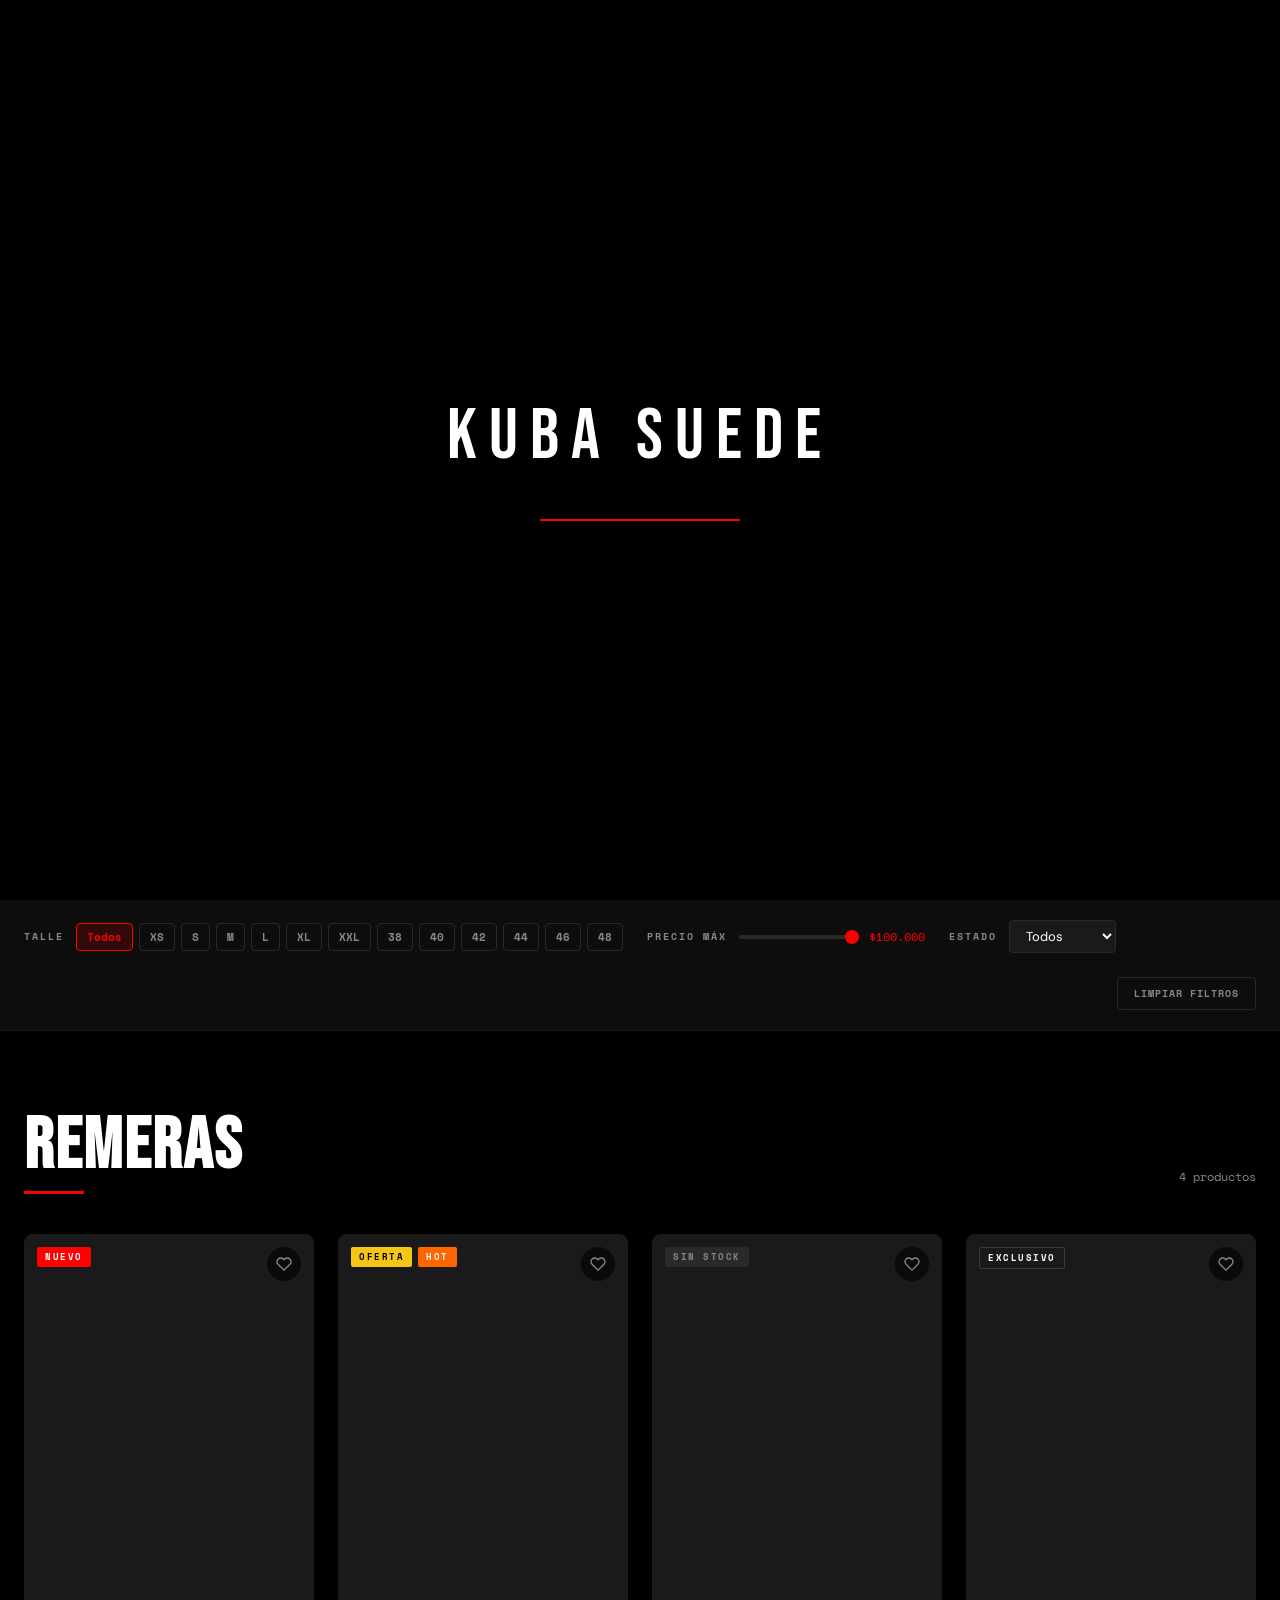
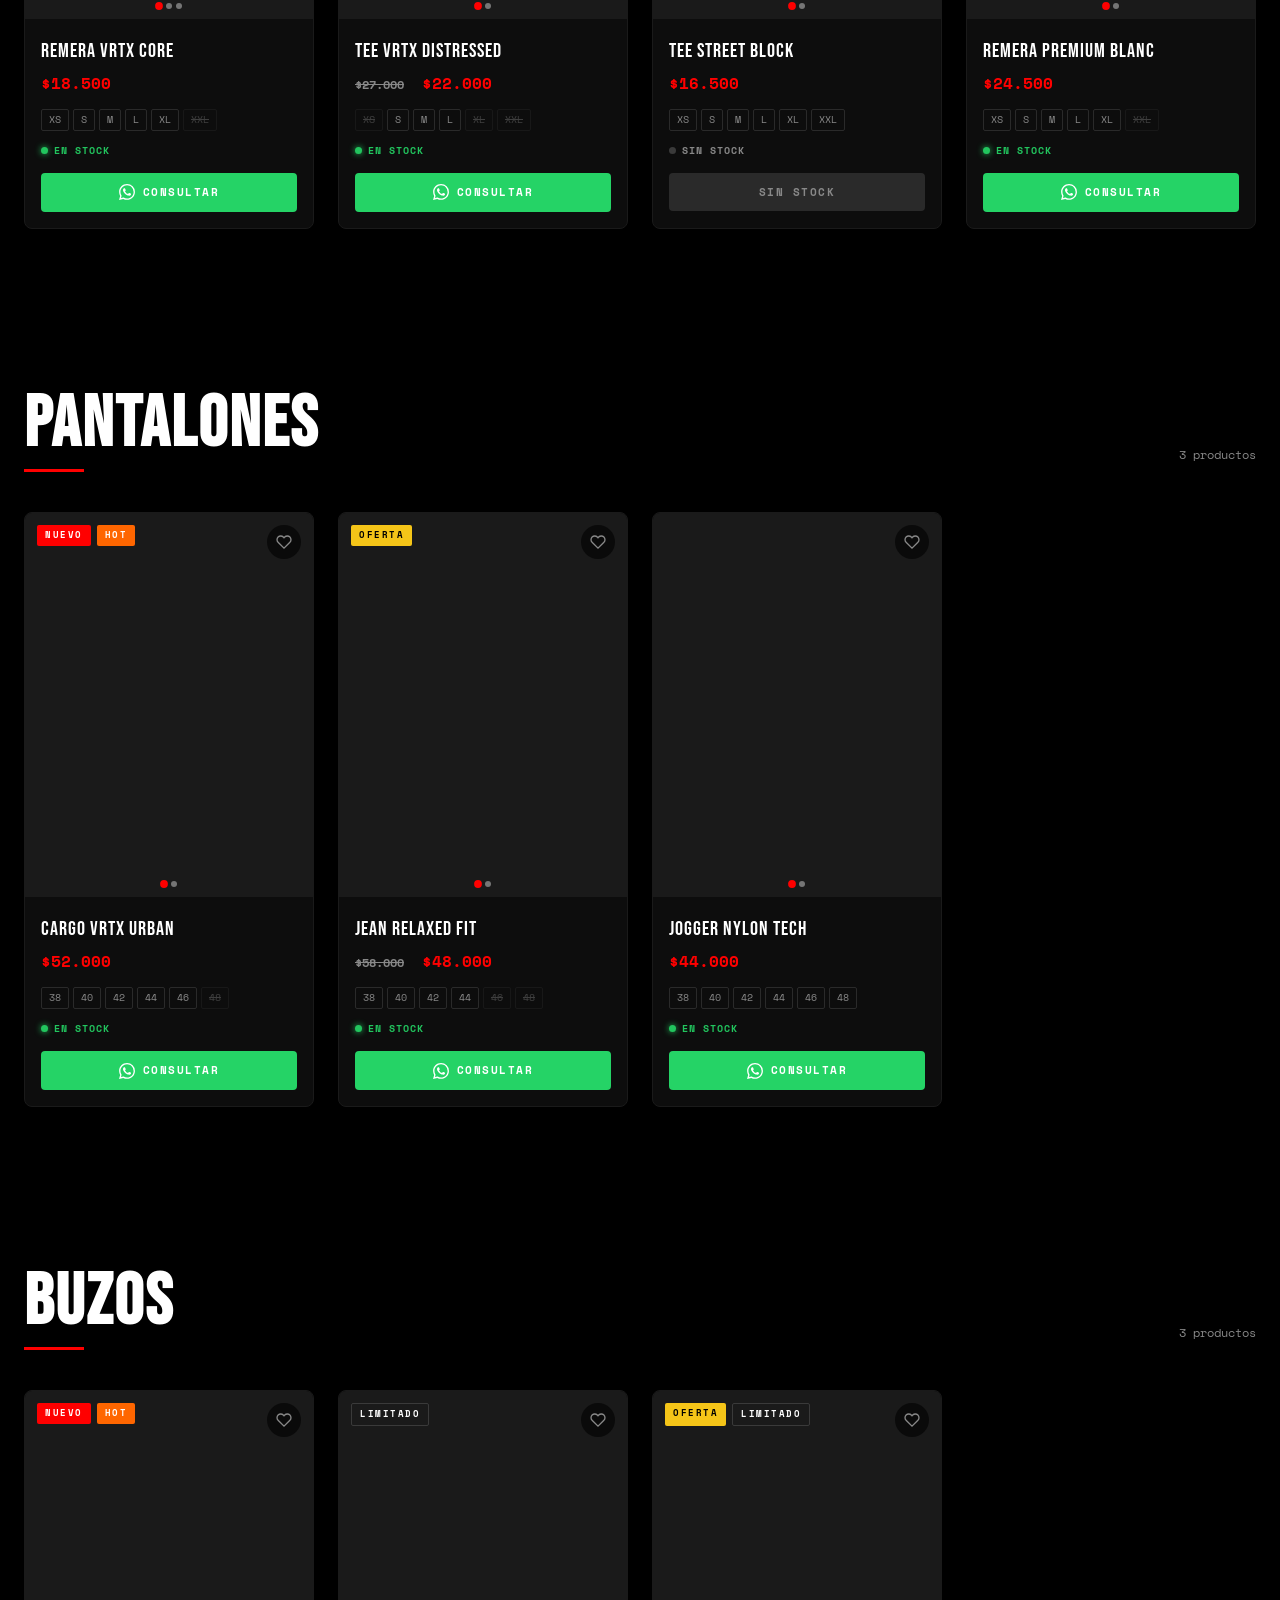
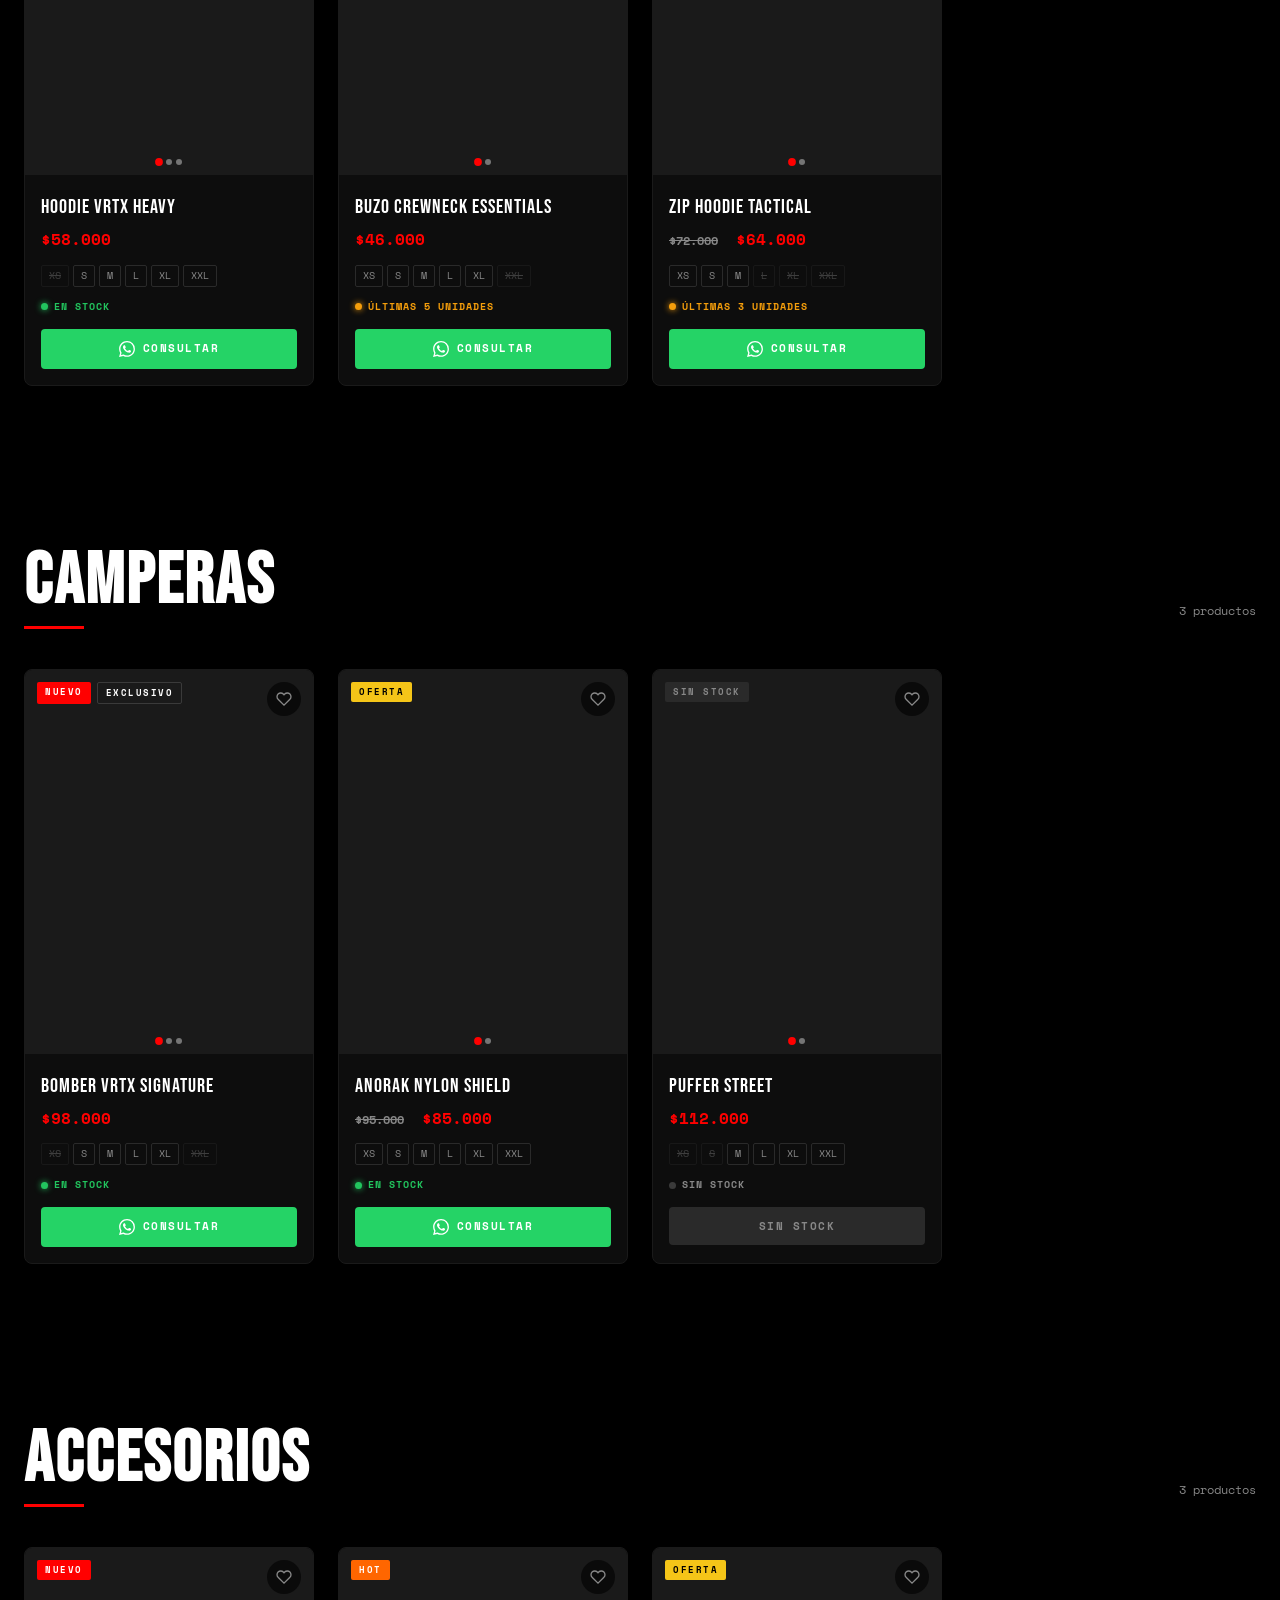
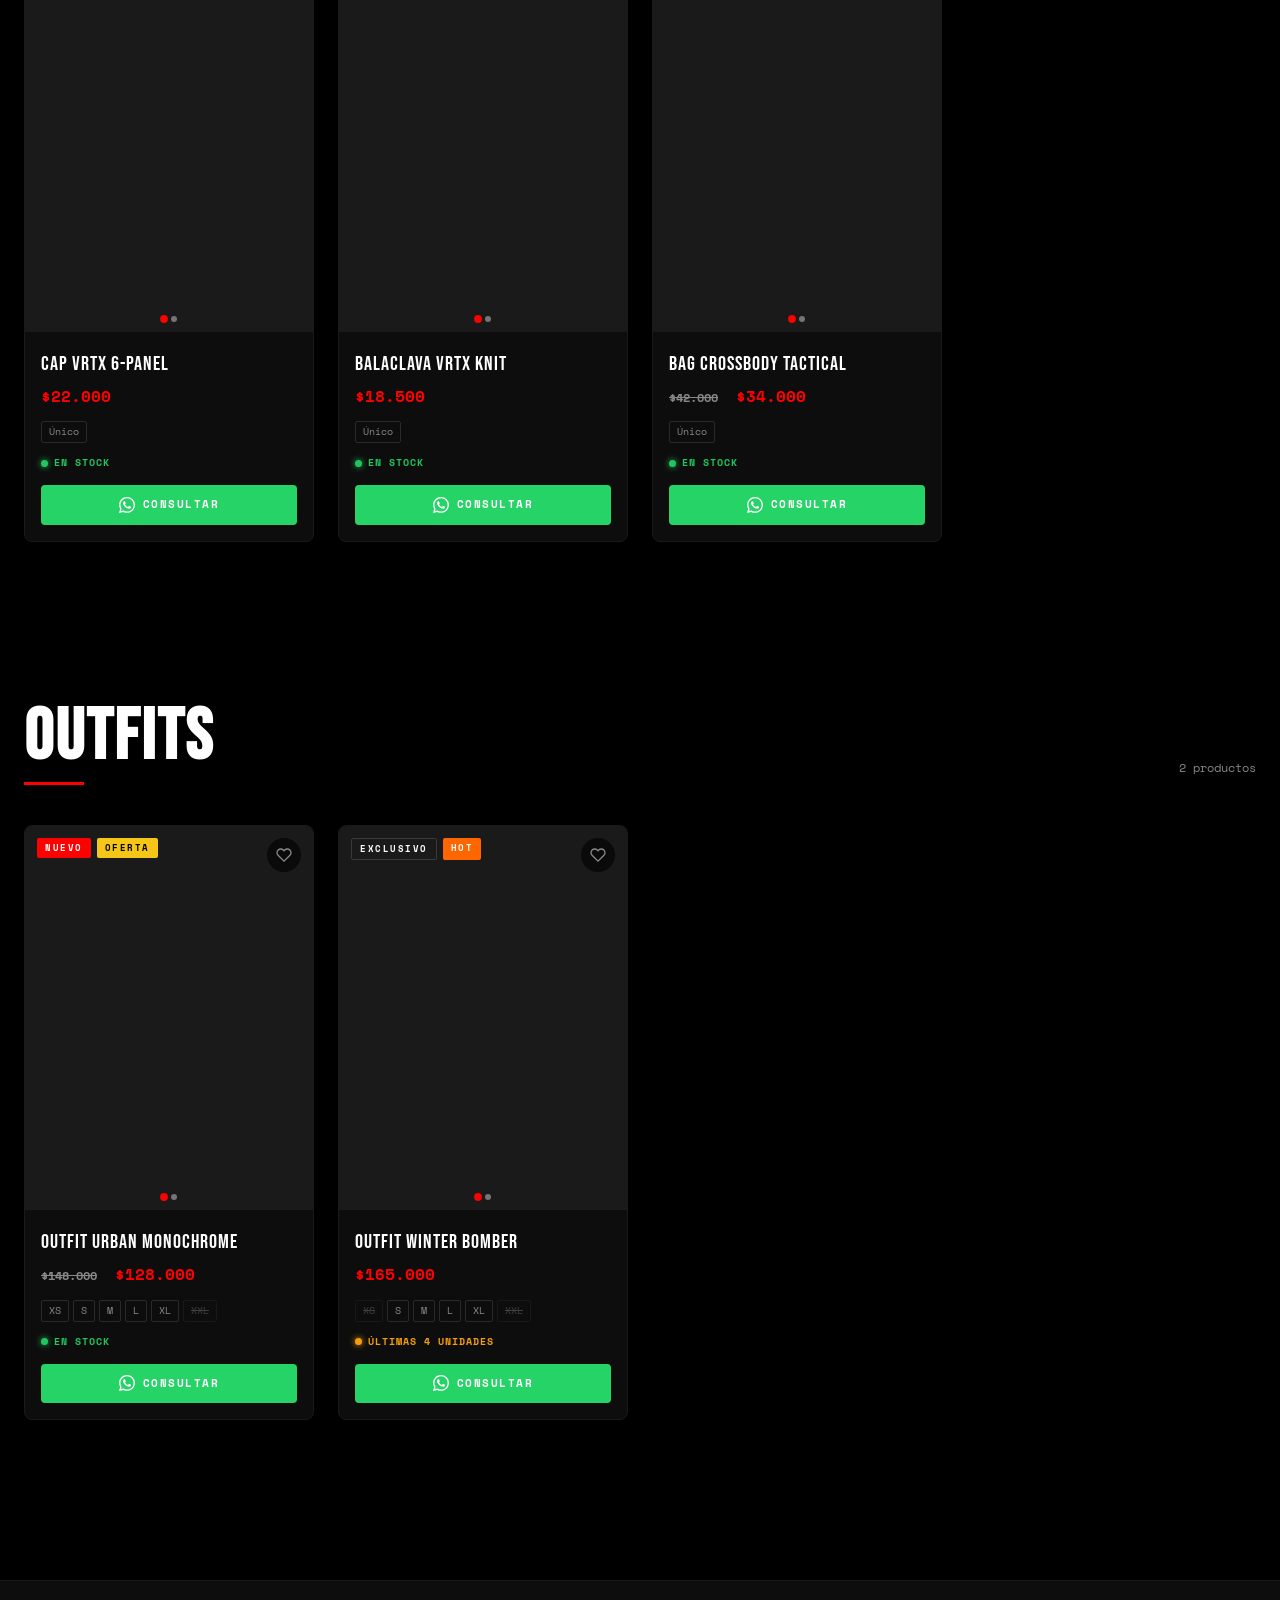
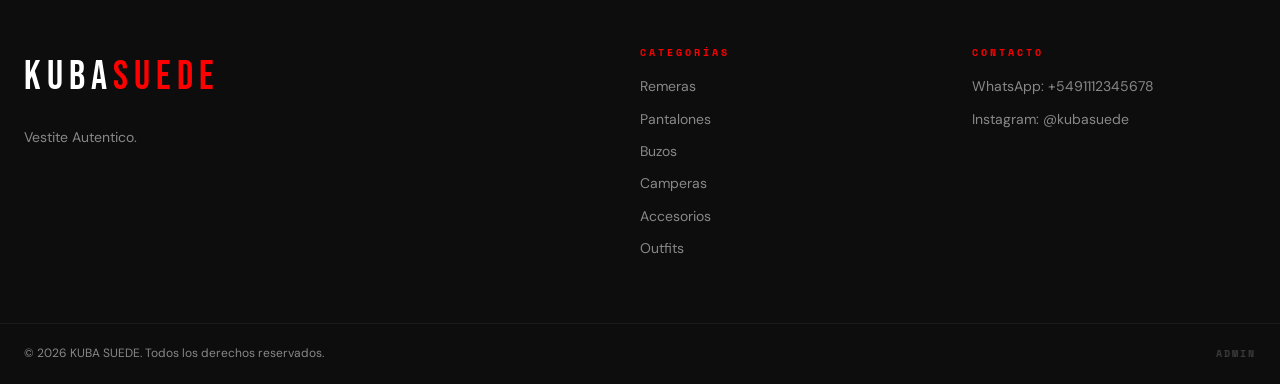
==== index.html @ dc9bcea4 "Update index.html" ====
<!DOCTYPE html>
<html lang="es">
<head>
  <meta charset="UTF-8" />
  <meta name="viewport" content="width=device-width, initial-scale=1.0" />
  <title>KUBA SUEDE — Vestite Autentico</title>
  <link rel="stylesheet" href="css/styles.css" />
  <link rel="stylesheet" href="css/animations.css" />
  <!-- Google Fonts: Bebas Neue (display) + DM Sans (body) -->
  <link rel="preconnect" href="https://fonts.googleapis.com" />
  <link rel="preconnect" href="https://fonts.gstatic.com" crossorigin />
  <link href="https://fonts.googleapis.com/css2?family=Bebas+Neue&family=DM+Sans:wght@300;400;500;600&family=Space+Mono:wght@400;700&display=swap" rel="stylesheet" />
</head>
<body class="dark-mode">

  <!-- ===== LOADER ===== -->
  <div id="loader" class="loader">
    <div class="loader-logo">KUBA SUEDE</div>
    <div class="loader-bar"><span></span></div>
  </div>

  <!-- ===== NAVBAR ===== -->
  <nav class="navbar" id="navbar">
    <div class="nav-container">
      <a href="#inicio" class="nav-logo">KUBA<span>SUEDE</span></a>
      <div class="nav-search">
        <input type="text" id="searchInput" placeholder="Buscar productos..." autocomplete="off" />
        <button class="search-btn" aria-label="Buscar">
          <svg viewBox="0 0 24 24" fill="none" stroke="currentColor" stroke-width="2"><circle cx="11" cy="11" r="8"/><path d="m21 21-4.35-4.35"/></svg>
        </button>
      </div>
      <div class="nav-actions">
        <button class="icon-btn" id="darkModeToggle" aria-label="Modo oscuro">
          <svg id="moonIcon" viewBox="0 0 24 24" fill="currentColor"><path d="M21 12.79A9 9 0 1 1 11.21 3 7 7 0 0 0 21 12.79z"/></svg>
          <svg id="sunIcon" viewBox="0 0 24 24" fill="none" stroke="currentColor" stroke-width="2" style="display:none"><circle cx="12" cy="12" r="5"/><line x1="12" y1="1" x2="12" y2="3"/><line x1="12" y1="21" x2="12" y2="23"/><line x1="4.22" y1="4.22" x2="5.64" y2="5.64"/><line x1="18.36" y1="18.36" x2="19.78" y2="19.78"/><line x1="1" y1="12" x2="3" y2="12"/><line x1="21" y1="12" x2="23" y2="12"/><line x1="4.22" y1="19.78" x2="5.64" y2="18.36"/><line x1="18.36" y1="5.64" x2="19.78" y2="4.22"/></svg>
        </button>
        <button class="icon-btn" id="favBtn" aria-label="Favoritos">
          <svg viewBox="0 0 24 24" fill="none" stroke="currentColor" stroke-width="2"><path d="M20.84 4.61a5.5 5.5 0 0 0-7.78 0L12 5.67l-1.06-1.06a5.5 5.5 0 0 0-7.78 7.78l1.06 1.06L12 21.23l7.78-7.78 1.06-1.06a5.5 5.5 0 0 0 0-7.78z"/></svg>
          <span class="badge" id="favCount">0</span>
        </button>
        <button class="hamburger" id="hamburger" aria-label="Menú">
          <span></span><span></span><span></span>
        </button>
      </div>
    </div>
    <!-- Category nav -->
    <div class="cat-nav" id="catNav">
      <a href="#remeras" class="cat-link active" data-cat="remeras">Remeras</a>
      <a href="#pantalones" class="cat-link" data-cat="pantalones">Pantalones</a>
      <a href="#buzos" class="cat-link" data-cat="buzos">Buzos</a>
      <a href="#camperas" class="cat-link" data-cat="camperas">Camperas</a>
      <a href="#accesorios" class="cat-link" data-cat="accesorios">Accesorios</a>
      <a href="#outfits" class="cat-link" data-cat="outfits">Outfits</a>
    </div>
  </nav>

  <!-- Mobile menu -->
  <div class="mobile-menu" id="mobileMenu">
    <button class="close-menu" id="closeMenu">✕</button>
    <a href="#remeras" class="mob-link">Remeras</a>
    <a href="#pantalones" class="mob-link">Pantalones</a>
    <a href="#buzos" class="mob-link">Buzos</a>
    <a href="#camperas" class="mob-link">Camperas</a>
    <a href="#accesorios" class="mob-link">Accesorios</a>
    <a href="#outfits" class="mob-link">Outfits</a>
    <div class="mob-divider"></div>
    <a href="admin/index.html" class="mob-link mob-admin">Admin Panel</a>
  </div>
  <div class="overlay" id="overlay"></div>

  <!-- ===== MAIN ===== -->
  <main>

    <!-- HERO -->
    <section class="hero" id="inicio">
      <div class="hero-bg">
        <div class="hero-grain"></div>
        <div class="hero-lines"></div>
      </div>
      <div class="hero-content">
        <p class="hero-eyebrow">Siempre Kuba</p>
        <h1 class="hero-title">VESTITE<br /><span>AUTENTICO</span></h1>
        <p class="hero-sub">Pisa fuerte.</p>
        <div class="hero-ctas">
          <a href="#remeras" class="btn btn-primary">Ver Colección</a>
          <a href="#outfits" class="btn btn-outline">Ver Outfits</a>
        </div>
      </div>
      <div class="hero-scroll">
        <span>SCROLL</span>
        <div class="scroll-line"></div>
      </div>
    </section>

    <!-- FILTROS -->
    <section class="filters-bar" id="filtersBar">
      <div class="filters-inner">
        <div class="filter-group">
          <label>Talle</label>
          <div class="size-filters" id="sizeFilters">
            <button class="size-btn active" data-size="all">Todos</button>
            <button class="size-btn" data-size="XS">XS</button>
            <button class="size-btn" data-size="S">S</button>
            <button class="size-btn" data-size="M">M</button>
            <button class="size-btn" data-size="L">L</button>
            <button class="size-btn" data-size="XL">XL</button>
            <button class="size-btn" data-size="XXL">XXL</button>
            <button class="size-btn" data-size="38">38</button>
            <button class="size-btn" data-size="40">40</button>
            <button class="size-btn" data-size="42">42</button>
            <button class="size-btn" data-size="44">44</button>
            <button class="size-btn" data-size="46">46</button>
            <button class="size-btn" data-size="48">48</button>
          </div>
        </div>
        <div class="filter-group">
          <label>Precio máx</label>
          <div class="price-filter">
            <input type="range" id="priceRange" min="0" max="100000" step="500" value="100000" />
            <span id="priceVal">$100.000</span>
          </div>
        </div>
        <div class="filter-group">
          <label>Estado</label>
          <select id="stockFilter" class="filter-select">
            <option value="all">Todos</option>
            <option value="instock">Con stock</option>
            <option value="outstock">Sin stock</option>
          </select>
        </div>
        <button class="btn-reset" id="resetFilters">Limpiar filtros</button>
      </div>
    </section>

    <!-- SEARCH RESULTS -->
    <section class="search-results" id="searchResults" style="display:none">
      <div class="container">
        <h2 class="section-title">Resultados de búsqueda</h2>
        <div class="products-grid" id="searchGrid"></div>
        <p class="no-results" id="noResults" style="display:none">No se encontraron productos.</p>
      </div>
    </section>

    <!-- CATEGORÍAS -->
    <div id="catalogContainer">
      <!-- Injected by JS -->
    </div>

  </main>

  <!-- FOOTER -->
  <footer class="footer">
    <div class="footer-inner">
      <div class="footer-brand">
        <span class="footer-logo">KUBA<span>SUEDE</span></span>
        <p>Vestite Autentico.</p>
      </div>
      <div class="footer-links">
        <h4>Categorías</h4>
        <a href="#remeras">Remeras</a>
        <a href="#pantalones">Pantalones</a>
        <a href="#buzos">Buzos</a>
        <a href="#camperas">Camperas</a>
        <a href="#accesorios">Accesorios</a>
        <a href="#outfits">Outfits</a>
      </div>
      <div class="footer-contact">
        <h4>Contacto</h4>
        <p>WhatsApp: <a id="footerWA" href="#">+54 9344746-0703</a></p>
        <p>Instagram: <a href="#">@kubasuede</a></p>
      </div>
    </div>
    <div class="footer-bottom">
      <p>© 2026 KUBA SUEDE. Todos los derechos reservados.</p>
      <a href="admin/index.html" class="admin-link">Admin</a>
    </div>
  </footer>

  <!-- MODAL PRODUCTO -->
  <div class="modal-overlay" id="modalOverlay">
    <div class="modal" id="productModal">
      <button class="modal-close" id="modalClose">✕</button>
      <div class="modal-inner" id="modalContent"></div>
    </div>
  </div>

  <!-- TOAST -->
  <div class="toast" id="toast"></div>

  <!-- SCRIPTS -->
  <script src="js/config.js"></script>
  <script src="js/data.js"></script>
  <script src="js/catalog.js"></script>
  <script src="js/ui.js"></script>
  <script src="js/main.js"></script>
</body>
</html>
---- css/styles.css ----
/* ===================================
   VRTX — CATALOG STYLES
   Paleta: Negro #000 | Rojo #ff0000 | Gris #1a1a1a
=================================== */

/* ---- RESET & ROOT ---- */
*, *::before, *::after { box-sizing: border-box; margin: 0; padding: 0; }

:root {
  --black:     #000000;
  --red:       #ff0000;
  --red-dim:   #cc0000;
  --red-glow:  rgba(255,0,0,0.15);
  --white:     #ffffff;
  --gray-900:  #0d0d0d;
  --gray-800:  #1a1a1a;
  --gray-700:  #2a2a2a;
  --gray-600:  #3a3a3a;
  --gray-400:  #888;
  --gray-200:  #ccc;
  --font-display: 'Bebas Neue', sans-serif;
  --font-body:    'DM Sans', sans-serif;
  --font-mono:    'Space Mono', monospace;
  --radius:    4px;
  --radius-lg: 8px;
  --shadow:    0 4px 24px rgba(0,0,0,0.5);
  --shadow-red:0 0 24px rgba(255,0,0,0.25);
  --transition: 0.3s cubic-bezier(0.4,0,0.2,1);
  --nav-h:     60px;
  --catbar-h:  44px;
}

/* LIGHT MODE */
body.light-mode {
  --black:    #f5f5f5;
  --gray-900: #ffffff;
  --gray-800: #f0f0f0;
  --gray-700: #e0e0e0;
  --gray-600: #d0d0d0;
  --gray-400: #666;
  --gray-200: #333;
  --white:    #111;
  --shadow:   0 4px 24px rgba(0,0,0,0.12);
}

html { scroll-behavior: smooth; font-size: 16px; }

body {
  background: var(--black);
  color: var(--white);
  font-family: var(--font-body);
  font-weight: 400;
  line-height: 1.6;
  overflow-x: hidden;
  transition: background var(--transition), color var(--transition);
}

a { color: inherit; text-decoration: none; }
img { max-width: 100%; display: block; }
button { cursor: pointer; border: none; background: none; font-family: inherit; }

.container { max-width: 1280px; margin: 0 auto; padding: 0 24px; }

/* ---- LOADER ---- */
.loader {
  position: fixed; inset: 0;
  background: #000;
  display: flex; flex-direction: column;
  align-items: center; justify-content: center;
  z-index: 9999;
  transition: opacity 0.5s, visibility 0.5s;
}
.loader.hidden { opacity: 0; visibility: hidden; pointer-events: none; }
.loader-logo {
  font-family: var(--font-display);
  font-size: 72px;
  letter-spacing: 12px;
  color: var(--white);
  animation: pulse 1.2s ease-in-out infinite;
}
.loader-logo span { color: var(--red); }
.loader-bar {
  width: 200px; height: 2px;
  background: var(--gray-700);
  margin-top: 24px;
  overflow: hidden;
  border-radius: 2px;
}
.loader-bar span {
  display: block; height: 100%;
  background: var(--red);
  animation: loadBar 1.8s ease-in-out forwards;
}
@keyframes loadBar { 0%{width:0} 100%{width:100%} }
@keyframes pulse { 0%,100%{opacity:1} 50%{opacity:0.5} }

/* ---- NAVBAR ---- */
.navbar {
  position: fixed; top: 0; left: 0; right: 0;
  z-index: 1000;
  background: rgba(0,0,0,0.92);
  backdrop-filter: blur(12px);
  border-bottom: 1px solid var(--gray-800);
  transition: background var(--transition);
}
body.light-mode .navbar { background: rgba(255,255,255,0.92); }
.nav-container {
  max-width: 1280px; margin: 0 auto;
  padding: 0 24px;
  height: var(--nav-h);
  display: flex; align-items: center; gap: 16px;
}
.nav-logo {
  font-family: var(--font-display);
  font-size: 28px; letter-spacing: 4px;
  flex-shrink: 0;
  transition: color var(--transition);
}
.nav-logo span { color: var(--red); }
.nav-logo:hover { opacity: 0.8; }

.nav-search {
  flex: 1; max-width: 420px;
  display: flex; align-items: center;
  background: var(--gray-800);
  border: 1px solid var(--gray-700);
  border-radius: var(--radius);
  overflow: hidden;
  transition: border-color var(--transition), box-shadow var(--transition);
}
.nav-search:focus-within { border-color: var(--red); box-shadow: var(--shadow-red); }
.nav-search input {
  flex: 1; padding: 10px 14px;
  background: none; border: none; outline: none;
  color: var(--white); font-family: var(--font-body); font-size: 14px;
}
.nav-search input::placeholder { color: var(--gray-400); }
.search-btn {
  padding: 8px 12px;
  color: var(--gray-400);
  transition: color var(--transition);
}
.search-btn svg { width: 18px; height: 18px; }
.search-btn:hover { color: var(--red); }

.nav-actions { display: flex; align-items: center; gap: 8px; margin-left: auto; }
.icon-btn {
  position: relative;
  width: 40px; height: 40px;
  display: flex; align-items: center; justify-content: center;
  border-radius: 50%;
  color: var(--gray-200);
  transition: color var(--transition), background var(--transition);
}
.icon-btn svg { width: 20px; height: 20px; }
.icon-btn:hover { color: var(--red); background: var(--red-glow); }
.badge {
  position: absolute; top: 4px; right: 4px;
  background: var(--red); color: #fff;
  font-size: 10px; font-weight: 700;
  min-width: 16px; height: 16px;
  border-radius: 8px; display: flex; align-items: center; justify-content: center;
  padding: 0 3px;
  pointer-events: none;
}
.badge[data-count="0"], .badge:empty { display: none; }

.hamburger {
  display: none; flex-direction: column; gap: 5px;
  width: 36px; height: 36px; padding: 6px;
  justify-content: center;
}
.hamburger span {
  display: block; height: 2px; background: var(--white);
  transition: var(--transition);
}
@media (max-width: 768px) { .hamburger { display: flex; } .nav-search { max-width: 180px; } }
@media (max-width: 480px) { .nav-search { display: none; } }

/* Category nav bar */
.cat-nav {
  display: flex; align-items: center; gap: 0;
  overflow-x: auto; scrollbar-width: none;
  border-top: 1px solid var(--gray-800);
  background: var(--gray-900);
  padding: 0 24px;
}
.cat-nav::-webkit-scrollbar { display: none; }
.cat-link {
  padding: 12px 20px;
  font-family: var(--font-mono); font-size: 11px; font-weight: 700;
  text-transform: uppercase; letter-spacing: 1.5px;
  color: var(--gray-400);
  white-space: nowrap;
  border-bottom: 2px solid transparent;
  transition: color var(--transition), border-color var(--transition);
}
.cat-link:hover, .cat-link.active { color: var(--white); border-bottom-color: var(--red); }

/* Mobile menu */
.mobile-menu {
  position: fixed; top: 0; right: -280px;
  width: 280px; height: 100vh;
  background: var(--gray-900);
  border-left: 1px solid var(--gray-800);
  z-index: 1100;
  padding: 80px 32px 32px;
  display: flex; flex-direction: column; gap: 4px;
  transition: right 0.35s cubic-bezier(0.4,0,0.2,1);
}
.mobile-menu.open { right: 0; }
.mob-link {
  padding: 14px 0;
  font-family: var(--font-display); font-size: 24px; letter-spacing: 2px;
  color: var(--gray-400);
  border-bottom: 1px solid var(--gray-800);
  transition: color var(--transition);
}
.mob-link:hover { color: var(--white); }
.mob-divider { margin: 16px 0; border-top: 1px solid var(--gray-700); }
.mob-admin { font-family: var(--font-mono); font-size: 12px; color: var(--red); letter-spacing: 2px; }
.close-menu {
  position: absolute; top: 20px; right: 20px;
  font-size: 24px; color: var(--gray-400);
  padding: 8px;
  transition: color var(--transition);
}
.close-menu:hover { color: var(--red); }
.overlay {
  position: fixed; inset: 0;
  background: rgba(0,0,0,0.7);
  z-index: 1050; opacity: 0; pointer-events: none;
  transition: opacity var(--transition);
  backdrop-filter: blur(4px);
}
.overlay.show { opacity: 1; pointer-events: all; }

/* ---- HERO ---- */
.hero {
  position: relative;
  height: 100vh; min-height: 600px;
  display: flex; align-items: center;
  padding-top: calc(var(--nav-h) + var(--catbar-h));
  overflow: hidden;
}
.hero-bg {
  position: absolute; inset: 0;
  background: var(--black);
}
.hero-grain {
  position: absolute; inset: 0;
  opacity: 0.04;
  background-image: url("data:image/svg+xml,%3Csvg viewBox='0 0 256 256' xmlns='http://www.w3.org/2000/svg'%3E%3Cfilter id='noise'%3E%3CfeTurbulence type='fractalNoise' baseFrequency='0.9' numOctaves='4' stitchTiles='stitch'/%3E%3C/filter%3E%3Crect width='100%25' height='100%25' filter='url(%23noise)'/%3E%3C/svg%3E");
  background-size: 200px;
}
.hero-lines {
  position: absolute; inset: 0;
  background: repeating-linear-gradient(90deg, transparent, transparent 79px, rgba(255,0,0,0.03) 80px);
}
.hero-content {
  position: relative; z-index: 2;
  max-width: 1280px; margin: 0 auto; padding: 0 24px;
  width: 100%;
}
.hero-eyebrow {
  font-family: var(--font-mono); font-size: 11px; font-weight: 700;
  letter-spacing: 3px; text-transform: uppercase;
  color: var(--red); margin-bottom: 16px;
  opacity: 0; animation: fadeUp 0.8s 0.3s forwards;
}
.hero-title {
  font-family: var(--font-display);
  font-size: clamp(72px, 14vw, 180px);
  line-height: 0.9; letter-spacing: -2px;
  color: var(--white);
  opacity: 0; animation: fadeUp 0.8s 0.5s forwards;
}
.hero-title span { color: var(--red); display: block; }
.hero-sub {
  font-size: 18px; font-weight: 300; color: var(--gray-400);
  margin: 24px 0 40px;
  opacity: 0; animation: fadeUp 0.8s 0.7s forwards;
}
.hero-ctas {
  display: flex; gap: 16px; flex-wrap: wrap;
  opacity: 0; animation: fadeUp 0.8s 0.9s forwards;
}
.hero-scroll {
  position: absolute; bottom: 40px; left: 50%;
  transform: translateX(-50%);
  display: flex; flex-direction: column; align-items: center; gap: 8px;
  z-index: 2;
}
.hero-scroll span {
  font-family: var(--font-mono); font-size: 10px; letter-spacing: 3px;
  color: var(--gray-400);
}
.scroll-line {
  width: 1px; height: 48px;
  background: linear-gradient(to bottom, var(--red), transparent);
  animation: scrollPulse 1.5s ease-in-out infinite;
}
@keyframes scrollPulse { 0%,100%{opacity:1;transform:scaleY(1)} 50%{opacity:0.4;transform:scaleY(0.7)} }

/* ---- BUTTONS ---- */
.btn {
  display: inline-flex; align-items: center; gap: 8px;
  padding: 14px 32px;
  font-family: var(--font-mono); font-size: 12px; font-weight: 700;
  letter-spacing: 2px; text-transform: uppercase;
  border-radius: var(--radius);
  transition: all var(--transition);
}
.btn-primary {
  background: var(--red); color: #fff;
  border: 2px solid var(--red);
}
.btn-primary:hover { background: transparent; color: var(--red); }
.btn-outline {
  background: transparent; color: var(--white);
  border: 2px solid var(--gray-600);
}
.btn-outline:hover { border-color: var(--red); color: var(--red); }
.btn-sm { padding: 10px 20px; font-size: 11px; }

/* ---- FILTERS ---- */
.filters-bar {
  background: var(--gray-900);
  border-bottom: 1px solid var(--gray-800);
  padding: 20px 24px;
  position: sticky;
  top: calc(var(--nav-h) + var(--catbar-h));
  z-index: 100;
}
.filters-inner {
  max-width: 1280px; margin: 0 auto;
  display: flex; align-items: center; flex-wrap: wrap; gap: 24px;
}
.filter-group { display: flex; align-items: center; gap: 12px; }
.filter-group label {
  font-family: var(--font-mono); font-size: 10px; font-weight: 700;
  letter-spacing: 2px; text-transform: uppercase; color: var(--gray-400);
  white-space: nowrap;
}
.size-filters { display: flex; flex-wrap: wrap; gap: 6px; }
.size-btn {
  padding: 5px 10px;
  font-family: var(--font-mono); font-size: 11px; font-weight: 700;
  border: 1px solid var(--gray-700); border-radius: var(--radius);
  color: var(--gray-400); background: transparent;
  transition: all 0.2s;
}
.size-btn:hover, .size-btn.active {
  border-color: var(--red); color: var(--red);
  background: var(--red-glow);
}
.price-filter { display: flex; align-items: center; gap: 10px; }
input[type="range"] {
  -webkit-appearance: none; appearance: none;
  width: 120px; height: 4px;
  background: var(--gray-700); border-radius: 2px; outline: none;
}
input[type="range"]::-webkit-slider-thumb {
  -webkit-appearance: none; width: 14px; height: 14px;
  border-radius: 50%; background: var(--red); cursor: pointer;
}
#priceVal { font-family: var(--font-mono); font-size: 12px; color: var(--red); white-space: nowrap; }
.filter-select {
  background: var(--gray-800); color: var(--white);
  border: 1px solid var(--gray-700); border-radius: var(--radius);
  padding: 6px 12px; font-family: var(--font-body); font-size: 13px;
  outline: none; cursor: pointer;
  transition: border-color var(--transition);
}
.filter-select:focus { border-color: var(--red); }
.btn-reset {
  padding: 8px 16px;
  font-family: var(--font-mono); font-size: 10px; font-weight: 700;
  letter-spacing: 1px; text-transform: uppercase;
  color: var(--gray-400); border: 1px solid var(--gray-700);
  border-radius: var(--radius); background: transparent;
  transition: all 0.2s; margin-left: auto;
}
.btn-reset:hover { color: var(--red); border-color: var(--red); }

/* ---- CATEGORY SECTIONS ---- */
.category-section { padding: 80px 24px; max-width: 1280px; margin: 0 auto; }
.section-header {
  display: flex; align-items: flex-end; justify-content: space-between;
  margin-bottom: 40px; gap: 16px;
}
.section-title {
  font-family: var(--font-display);
  font-size: clamp(40px, 6vw, 72px);
  letter-spacing: 2px; line-height: 1;
  color: var(--white);
}
.section-title span { color: var(--red); }
.section-count {
  font-family: var(--font-mono); font-size: 12px; color: var(--gray-400);
  padding-bottom: 8px;
}

/* ---- PRODUCT GRID ---- */
.products-grid {
  display: grid;
  grid-template-columns: repeat(auto-fill, minmax(260px, 1fr));
  gap: 24px;
}

/* ---- PRODUCT CARD ---- */
.product-card {
  background: var(--gray-900);
  border: 1px solid var(--gray-800);
  border-radius: var(--radius-lg);
  overflow: hidden;
  transition: transform 0.3s, border-color 0.3s, box-shadow 0.3s;
  position: relative;
  cursor: pointer;
}
.product-card:hover {
  transform: translateY(-6px);
  border-color: var(--red);
  box-shadow: var(--shadow-red), var(--shadow);
}

/* Card image */
.card-img-wrap {
  position: relative;
  aspect-ratio: 3/4; overflow: hidden;
  background: var(--gray-800);
}
.card-img-wrap img {
  width: 100%; height: 100%; object-fit: cover;
  transition: transform 0.5s cubic-bezier(0.4,0,0.2,1), opacity 0.3s;
}
.product-card:hover .card-img-wrap img { transform: scale(1.06); }

/* Carousel dots */
.card-dots {
  position: absolute; bottom: 10px; left: 50%;
  transform: translateX(-50%);
  display: flex; gap: 4px;
}
.card-dot {
  width: 6px; height: 6px; border-radius: 50%;
  background: rgba(255,255,255,0.4);
  transition: background 0.2s, transform 0.2s;
}
.card-dot.active { background: var(--red); transform: scale(1.3); }

/* Card labels */
.card-labels {
  position: absolute; top: 12px; left: 12px;
  display: flex; flex-wrap: wrap; gap: 6px;
}
.label {
  padding: 3px 8px;
  font-family: var(--font-mono); font-size: 9px; font-weight: 700;
  letter-spacing: 1.5px; text-transform: uppercase;
  border-radius: 2px;
}
.label-new  { background: var(--red); color: #fff; }
.label-hot  { background: #ff6600; color: #fff; }
.label-sale { background: #f5c518; color: #000; }
.label-out  { background: var(--gray-700); color: var(--gray-400); }
.label-feat { background: var(--gray-800); color: var(--white); border: 1px solid var(--gray-600); }

/* Fav button */
.btn-fav {
  position: absolute; top: 12px; right: 12px;
  width: 34px; height: 34px;
  background: rgba(0,0,0,0.6); backdrop-filter: blur(4px);
  border-radius: 50%;
  display: flex; align-items: center; justify-content: center;
  color: var(--gray-400);
  transition: color 0.2s, background 0.2s, transform 0.2s;
  z-index: 2;
}
.btn-fav svg { width: 16px; height: 16px; }
.btn-fav:hover, .btn-fav.active {
  color: var(--red); background: rgba(255,0,0,0.2);
  transform: scale(1.15);
}
.btn-fav.active svg { fill: var(--red); stroke: var(--red); }

/* Card body */
.card-body { padding: 16px; }
.card-name {
  font-family: var(--font-display); font-size: 20px; letter-spacing: 1px;
  color: var(--white); margin-bottom: 4px;
  white-space: nowrap; overflow: hidden; text-overflow: ellipsis;
}
.card-price {
  font-family: var(--font-mono); font-size: 16px; font-weight: 700;
  color: var(--red); margin-bottom: 12px;
}
.card-price .price-old {
  font-size: 12px; color: var(--gray-400);
  text-decoration: line-through; margin-right: 8px;
}

/* Sizes preview */
.card-sizes {
  display: flex; flex-wrap: wrap; gap: 4px; margin-bottom: 12px;
}
.size-tag {
  padding: 2px 7px;
  font-family: var(--font-mono); font-size: 10px;
  border: 1px solid var(--gray-700); border-radius: 2px;
  color: var(--gray-400);
}
.size-tag.out { opacity: 0.4; text-decoration: line-through; }

/* Stock indicator */
.stock-status {
  font-family: var(--font-mono); font-size: 10px; font-weight: 700;
  letter-spacing: 1px; text-transform: uppercase;
  display: flex; align-items: center; gap: 6px;
  margin-bottom: 14px;
}
.stock-dot {
  width: 7px; height: 7px; border-radius: 50%;
}
.in-stock .stock-dot  { background: #22c55e; box-shadow: 0 0 6px #22c55e; }
.out-stock .stock-dot { background: var(--gray-600); }
.low-stock .stock-dot { background: #f59e0b; box-shadow: 0 0 6px #f59e0b; }
.in-stock  span { color: #22c55e; }
.out-stock span { color: var(--gray-400); }
.low-stock span { color: #f59e0b; }

/* WA button */
.btn-wa {
  display: flex; align-items: center; justify-content: center; gap: 8px;
  width: 100%; padding: 11px;
  background: #25D366; color: #fff;
  border-radius: var(--radius);
  font-family: var(--font-mono); font-size: 11px; font-weight: 700;
  letter-spacing: 1.5px; text-transform: uppercase;
  transition: background 0.2s, transform 0.15s;
}
.btn-wa:hover { background: #1da851; transform: scale(1.02); }
.btn-wa svg { width: 16px; height: 16px; fill: #fff; flex-shrink: 0; }
.btn-wa.disabled { background: var(--gray-700); pointer-events: none; color: var(--gray-400); }

/* ---- MODAL ---- */
.modal-overlay {
  position: fixed; inset: 0;
  background: rgba(0,0,0,0.85); backdrop-filter: blur(8px);
  z-index: 2000;
  display: flex; align-items: center; justify-content: center;
  padding: 20px;
  opacity: 0; pointer-events: none;
  transition: opacity 0.3s;
}
.modal-overlay.open { opacity: 1; pointer-events: all; }
.modal {
  background: var(--gray-900);
  border: 1px solid var(--gray-700);
  border-radius: var(--radius-lg);
  max-width: 900px; width: 100%;
  max-height: 90vh; overflow-y: auto;
  position: relative;
  transform: translateY(30px) scale(0.97);
  transition: transform 0.3s cubic-bezier(0.4,0,0.2,1);
  scrollbar-width: thin; scrollbar-color: var(--gray-700) transparent;
}
.modal-overlay.open .modal { transform: translateY(0) scale(1); }
.modal-close {
  position: sticky; top: 16px; left: 100%; float: right;
  margin: 16px 16px -16px;
  width: 36px; height: 36px;
  background: var(--gray-800); border-radius: 50%;
  display: flex; align-items: center; justify-content: center;
  color: var(--gray-400); font-size: 16px; z-index: 10;
  transition: color 0.2s, background 0.2s;
}
.modal-close:hover { color: var(--red); background: var(--red-glow); }

.modal-inner {
  display: grid; grid-template-columns: 1fr 1fr; gap: 40px;
  padding: 32px;
}
@media (max-width: 640px) { .modal-inner { grid-template-columns: 1fr; padding: 20px; } }

/* Modal image carousel */
.modal-carousel { position: relative; }
.modal-main-img {
  aspect-ratio: 3/4; border-radius: var(--radius);
  overflow: hidden; background: var(--gray-800); margin-bottom: 12px;
}
.modal-main-img img { width: 100%; height: 100%; object-fit: cover; }
.modal-thumbs { display: flex; gap: 8px; overflow-x: auto; scrollbar-width: none; }
.modal-thumbs::-webkit-scrollbar { display: none; }
.modal-thumb {
  width: 64px; height: 80px; flex-shrink: 0;
  border-radius: var(--radius); overflow: hidden;
  border: 2px solid var(--gray-700); cursor: pointer;
  transition: border-color 0.2s;
}
.modal-thumb:hover, .modal-thumb.active { border-color: var(--red); }
.modal-thumb img { width: 100%; height: 100%; object-fit: cover; }

/* Modal info */
.modal-labels { display: flex; flex-wrap: wrap; gap: 6px; margin-bottom: 16px; }
.modal-name {
  font-family: var(--font-display);
  font-size: clamp(28px, 4vw, 42px); letter-spacing: 1px;
  line-height: 1; margin-bottom: 12px;
}
.modal-price {
  font-family: var(--font-mono); font-size: 24px; font-weight: 700;
  color: var(--red); margin-bottom: 20px;
}
.modal-price .price-old {
  font-size: 16px; color: var(--gray-400);
  text-decoration: line-through; margin-right: 10px;
}
.modal-desc { color: var(--gray-400); font-size: 14px; line-height: 1.7; margin-bottom: 24px; }

/* Size selector */
.modal-sizes-label {
  font-family: var(--font-mono); font-size: 10px; font-weight: 700;
  letter-spacing: 2px; text-transform: uppercase; color: var(--gray-400);
  margin-bottom: 10px;
}
.modal-sizes { display: flex; flex-wrap: wrap; gap: 8px; margin-bottom: 24px; }
.modal-size-btn {
  min-width: 44px; padding: 8px 12px;
  font-family: var(--font-mono); font-size: 12px; font-weight: 700;
  border: 1px solid var(--gray-700); border-radius: var(--radius);
  color: var(--gray-400); background: transparent; text-align: center;
  transition: all 0.2s;
}
.modal-size-btn:hover:not(.out) { border-color: var(--red); color: var(--red); background: var(--red-glow); }
.modal-size-btn.selected { border-color: var(--red); color: var(--white); background: var(--red); }
.modal-size-btn.out { opacity: 0.35; cursor: not-allowed; text-decoration: line-through; }

/* Modal actions */
.modal-actions { display: flex; flex-direction: column; gap: 10px; }
.modal-btn-wa {
  display: flex; align-items: center; justify-content: center; gap: 10px;
  padding: 14px; background: #25D366; color: #fff;
  border-radius: var(--radius);
  font-family: var(--font-mono); font-size: 12px; font-weight: 700;
  letter-spacing: 2px; text-transform: uppercase;
  transition: background 0.2s;
}
.modal-btn-wa:hover { background: #1da851; }
.modal-btn-wa svg { width: 20px; height: 20px; fill: #fff; }
.modal-btn-fav {
  display: flex; align-items: center; justify-content: center; gap: 8px;
  padding: 12px;
  border: 1px solid var(--gray-700); border-radius: var(--radius);
  color: var(--gray-400);
  font-family: var(--font-mono); font-size: 11px; font-weight: 700;
  letter-spacing: 1px; text-transform: uppercase; background: transparent;
  transition: all 0.2s;
}
.modal-btn-fav:hover { border-color: var(--red); color: var(--red); background: var(--red-glow); }
.modal-btn-fav svg { width: 16px; height: 16px; }

/* ---- SEARCH RESULTS ---- */
.search-results { padding: 60px 24px; max-width: 1280px; margin: 0 auto; }
.no-results { text-align: center; color: var(--gray-400); font-size: 16px; padding: 40px; }

/* ---- TOAST ---- */
.toast {
  position: fixed; bottom: 32px; left: 50%; transform: translateX(-50%) translateY(20px);
  background: var(--gray-800); color: var(--white);
  padding: 12px 24px; border-radius: 24px;
  font-family: var(--font-mono); font-size: 12px; font-weight: 700; letter-spacing: 1px;
  border: 1px solid var(--gray-700);
  opacity: 0; pointer-events: none;
  transition: opacity 0.3s, transform 0.3s;
  z-index: 5000; white-space: nowrap;
}
.toast.show { opacity: 1; transform: translateX(-50%) translateY(0); }
.toast.red { border-color: var(--red); background: rgba(255,0,0,0.15); }

/* ---- FOOTER ---- */
.footer {
  background: var(--gray-900);
  border-top: 1px solid var(--gray-800);
  margin-top: 80px;
}
.footer-inner {
  max-width: 1280px; margin: 0 auto;
  padding: 64px 24px;
  display: grid; grid-template-columns: 2fr 1fr 1fr; gap: 48px;
}
@media (max-width: 768px) { .footer-inner { grid-template-columns: 1fr; gap: 32px; } }
.footer-logo {
  font-family: var(--font-display); font-size: 40px; letter-spacing: 6px;
  display: block; margin-bottom: 16px;
}
.footer-logo span { color: var(--red); }
.footer-brand p { color: var(--gray-400); font-size: 14px; max-width: 280px; line-height: 1.8; }
.footer-links, .footer-contact { display: flex; flex-direction: column; gap: 10px; }
.footer-links h4, .footer-contact h4 {
  font-family: var(--font-mono); font-size: 10px; font-weight: 700;
  letter-spacing: 3px; text-transform: uppercase; color: var(--red);
  margin-bottom: 4px;
}
.footer-links a, .footer-contact a, .footer-contact p {
  font-size: 14px; color: var(--gray-400);
  transition: color 0.2s;
}
.footer-links a:hover, .footer-contact a:hover { color: var(--white); }
.footer-bottom {
  border-top: 1px solid var(--gray-800);
  padding: 20px 24px;
  max-width: 1280px; margin: 0 auto;
  display: flex; align-items: center; justify-content: space-between;
}
.footer-bottom p { font-size: 12px; color: var(--gray-400); }
.admin-link {
  font-family: var(--font-mono); font-size: 10px; font-weight: 700;
  letter-spacing: 2px; text-transform: uppercase;
  color: var(--gray-600); transition: color 0.2s;
}
.admin-link:hover { color: var(--red); }

/* ---- UTILITIES ---- */
.hidden { display: none !important; }
.sr-only { position: absolute; width:1px; height:1px; overflow:hidden; clip:rect(0,0,0,0); }

/* ---- SCROLLBAR ---- */
::-webkit-scrollbar { width: 6px; }
::-webkit-scrollbar-track { background: var(--gray-900); }
::-webkit-scrollbar-thumb { background: var(--gray-700); border-radius: 3px; }
::-webkit-scrollbar-thumb:hover { background: var(--red); }

/* ---- RESPONSIVE ---- */
@media (max-width: 1024px) {
  .products-grid { grid-template-columns: repeat(auto-fill, minmax(220px, 1fr)); gap: 16px; }
}
@media (max-width: 768px) {
  .filters-inner { gap: 16px; }
  .hero-ctas { flex-direction: column; }
  .section-header { flex-direction: column; align-items: flex-start; }
}
@media (max-width: 480px) {
  .products-grid { grid-template-columns: repeat(2, 1fr); gap: 12px; }
  .category-section { padding: 40px 16px; }
  .card-body { padding: 10px; }
  .card-name { font-size: 15px; }
  .card-price { font-size: 13px; }
}
---- css/animations.css ----
/* ===================================
   VRTX — ANIMATIONS
=================================== */

/* Entry animations */
@keyframes fadeUp {
  from { opacity: 0; transform: translateY(24px); }
  to   { opacity: 1; transform: translateY(0); }
}
@keyframes fadeIn {
  from { opacity: 0; }
  to   { opacity: 1; }
}
@keyframes slideInRight {
  from { opacity: 0; transform: translateX(30px); }
  to   { opacity: 1; transform: translateX(0); }
}
@keyframes scaleIn {
  from { opacity: 0; transform: scale(0.92); }
  to   { opacity: 1; transform: scale(1); }
}

/* Scroll-triggered reveal */
.reveal {
  opacity: 0;
  transform: translateY(32px);
  transition: opacity 0.6s cubic-bezier(0.4,0,0.2,1),
              transform 0.6s cubic-bezier(0.4,0,0.2,1);
}
.reveal.visible {
  opacity: 1;
  transform: translateY(0);
}

/* Stagger children */
.stagger-children .product-card:nth-child(1)  { transition-delay: 0.05s; }
.stagger-children .product-card:nth-child(2)  { transition-delay: 0.10s; }
.stagger-children .product-card:nth-child(3)  { transition-delay: 0.15s; }
.stagger-children .product-card:nth-child(4)  { transition-delay: 0.20s; }
.stagger-children .product-card:nth-child(5)  { transition-delay: 0.25s; }
.stagger-children .product-card:nth-child(6)  { transition-delay: 0.30s; }
.stagger-children .product-card:nth-child(7)  { transition-delay: 0.35s; }
.stagger-children .product-card:nth-child(8)  { transition-delay: 0.40s; }

/* Section title underline animation */
.section-title::after {
  content: '';
  display: block;
  width: 0;
  height: 3px;
  background: var(--red);
  margin-top: 8px;
  transition: width 0.6s cubic-bezier(0.4,0,0.2,1);
}
.section-title.visible::after { width: 60px; }

/* Card image shimmer (loading placeholder) */
.shimmer {
  background: linear-gradient(
    90deg,
    var(--gray-800) 25%,
    var(--gray-700) 50%,
    var(--gray-800) 75%
  );
  background-size: 200% 100%;
  animation: shimmer 1.5s infinite;
}
@keyframes shimmer {
  0%   { background-position: -200% 0; }
  100% { background-position:  200% 0; }
}

/* Red line accent */
.red-line {
  display: block; height: 2px; width: 40px;
  background: var(--red);
  margin-bottom: 16px;
}

/* Hover glow on card */
.product-card::before {
  content: '';
  position: absolute; inset: 0;
  border-radius: var(--radius-lg);
  opacity: 0;
  background: radial-gradient(ellipse at 50% 0%, rgba(255,0,0,0.08) 0%, transparent 70%);
  transition: opacity 0.4s;
  pointer-events: none;
  z-index: 1;
}
.product-card:hover::before { opacity: 1; }

/* Navbar scroll effect */
.navbar.scrolled {
  background: rgba(0,0,0,0.98);
  box-shadow: 0 4px 20px rgba(0,0,0,0.5);
}
body.light-mode .navbar.scrolled { background: rgba(255,255,255,0.98); }

/* Pulse on WA button */
@keyframes waPulse {
  0%,100% { box-shadow: 0 0 0 0 rgba(37,211,102,0.4); }
  50%      { box-shadow: 0 0 0 8px rgba(37,211,102,0); }
}
.btn-wa:not(.disabled) { animation: waPulse 2.5s ease-in-out infinite; }
.btn-wa:hover          { animation: none; }
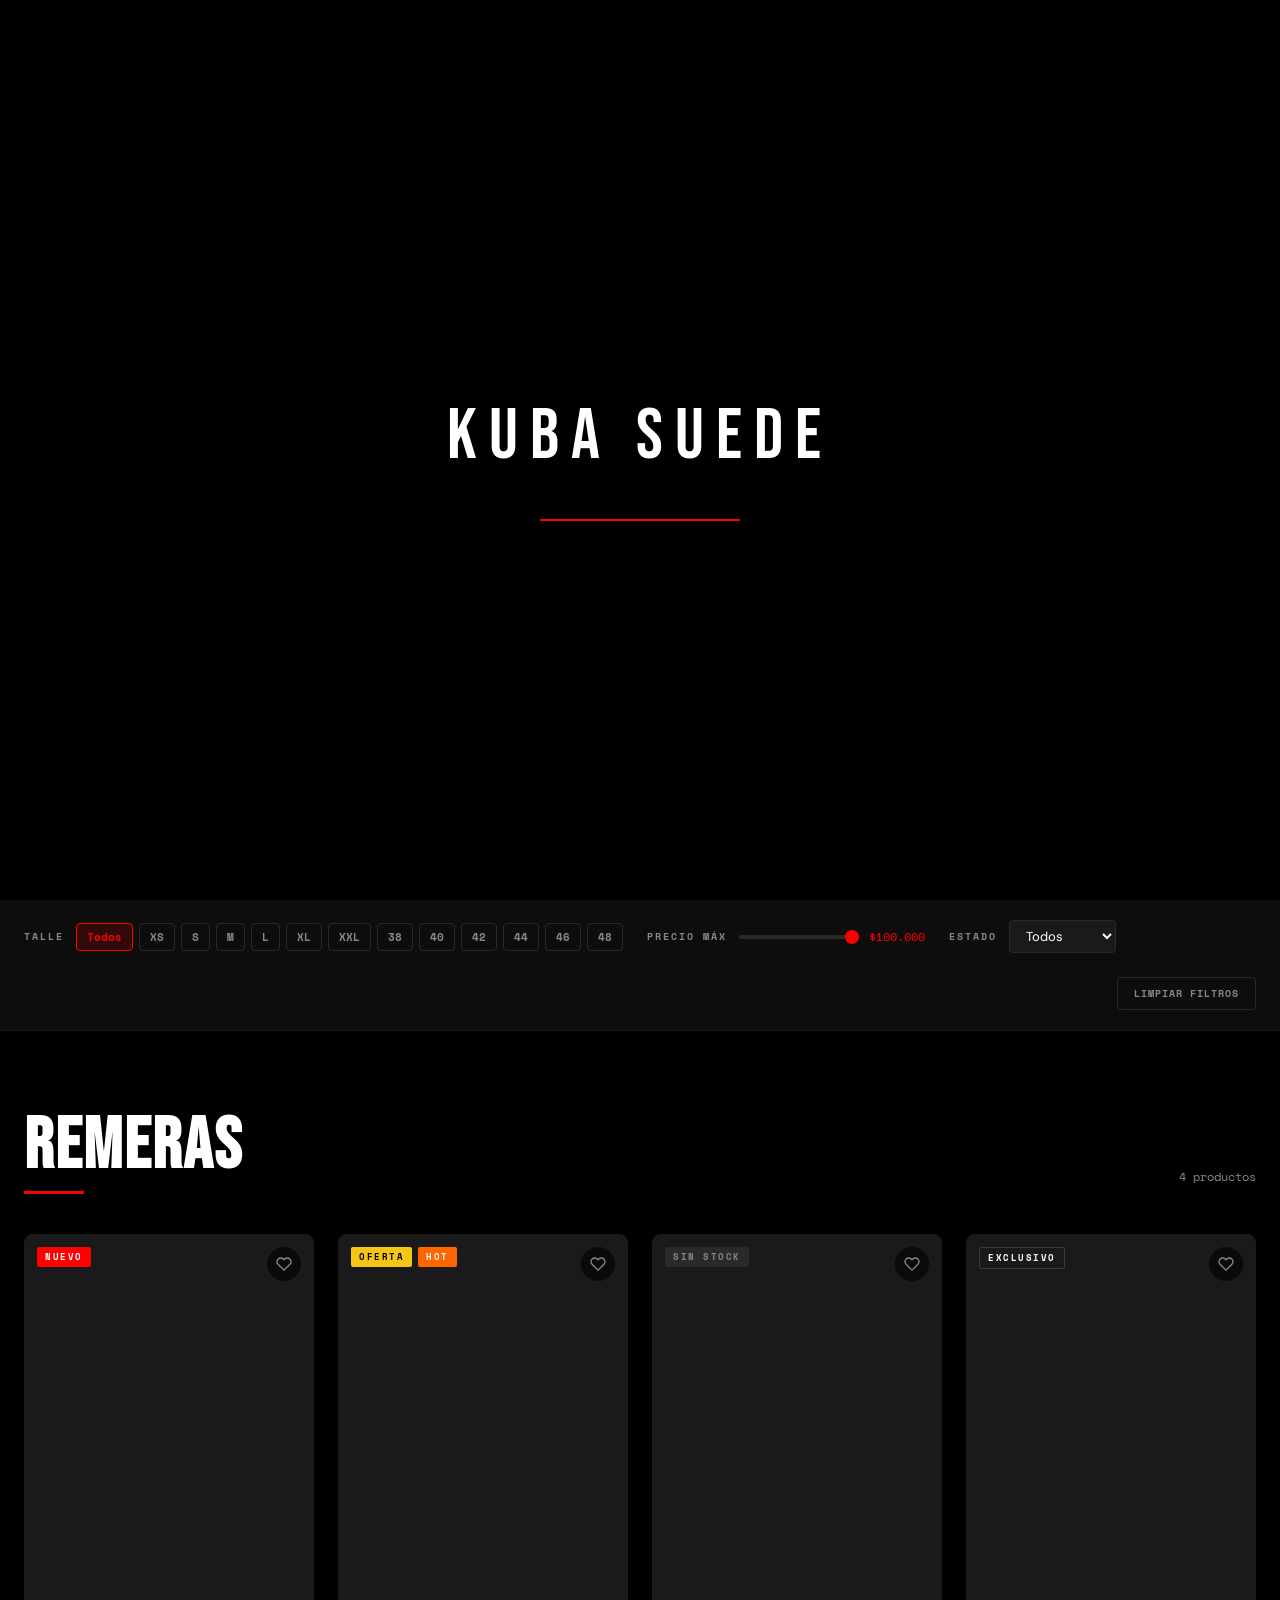
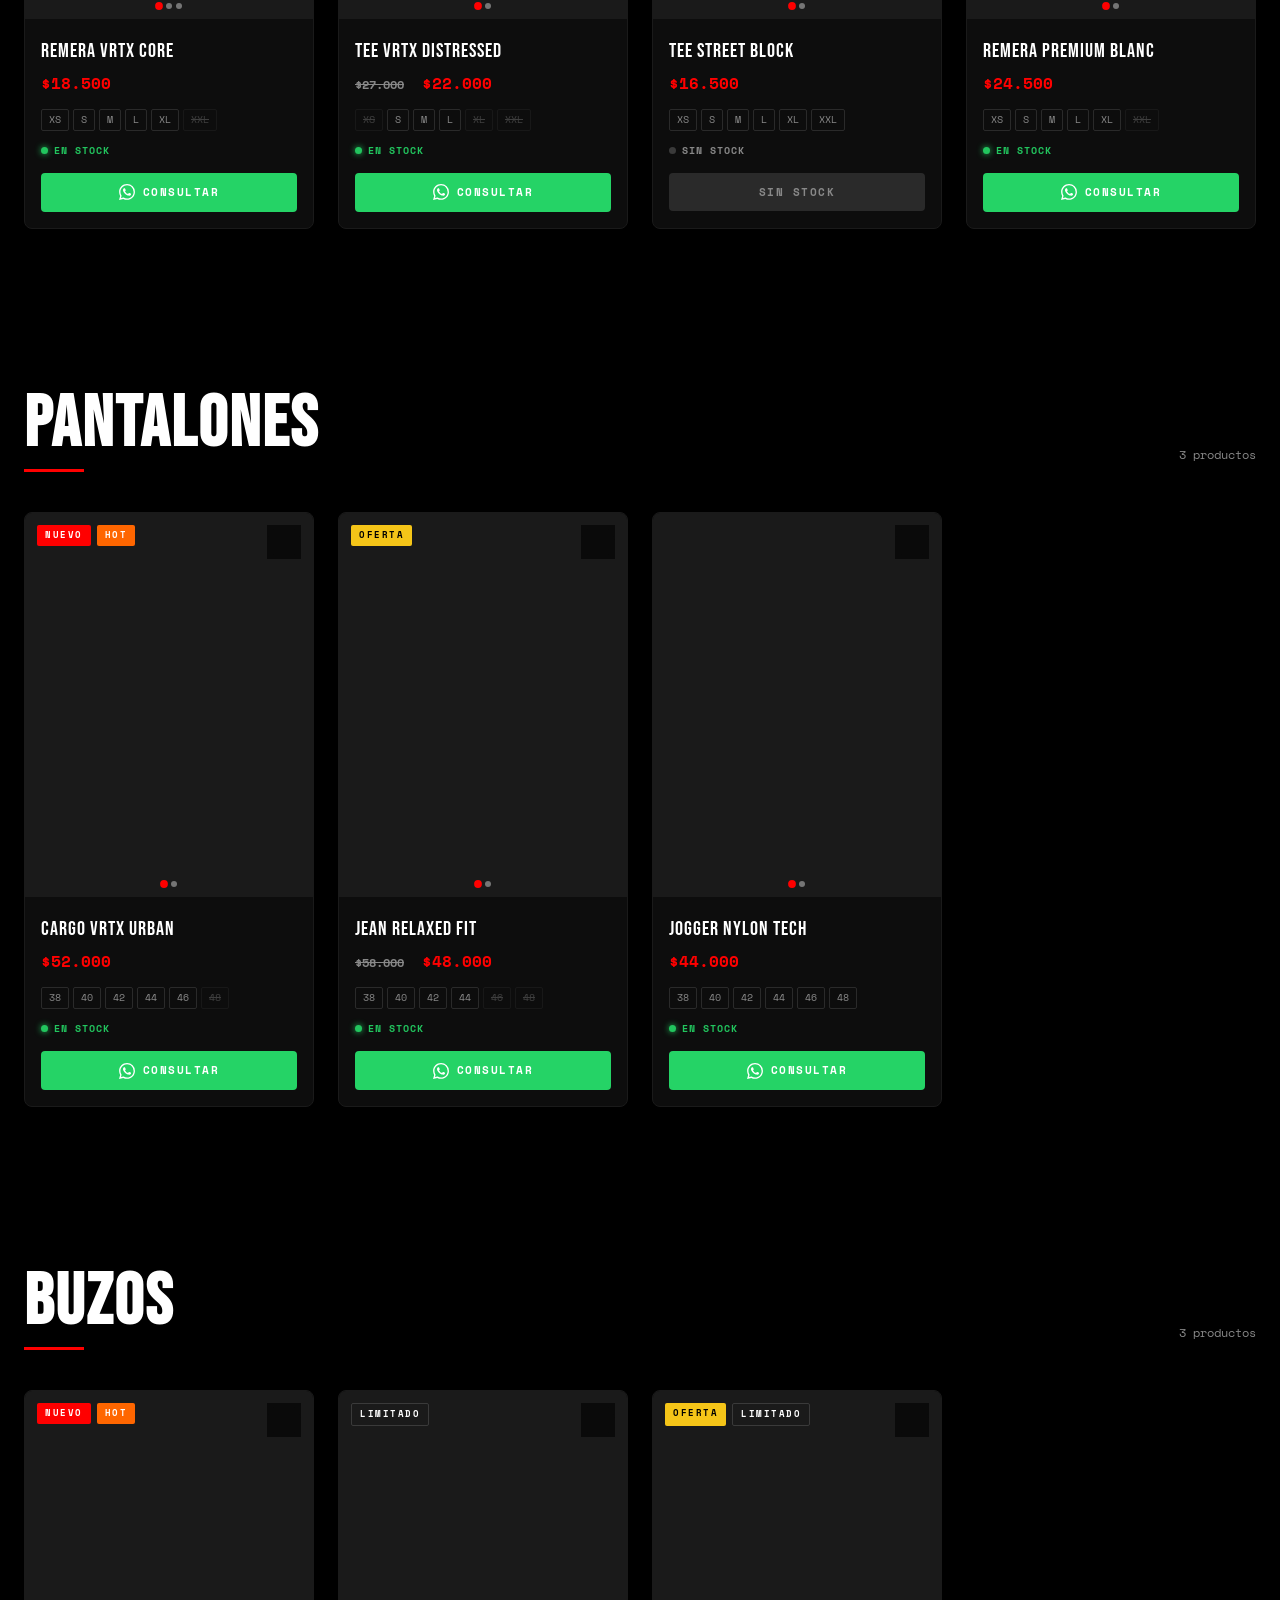
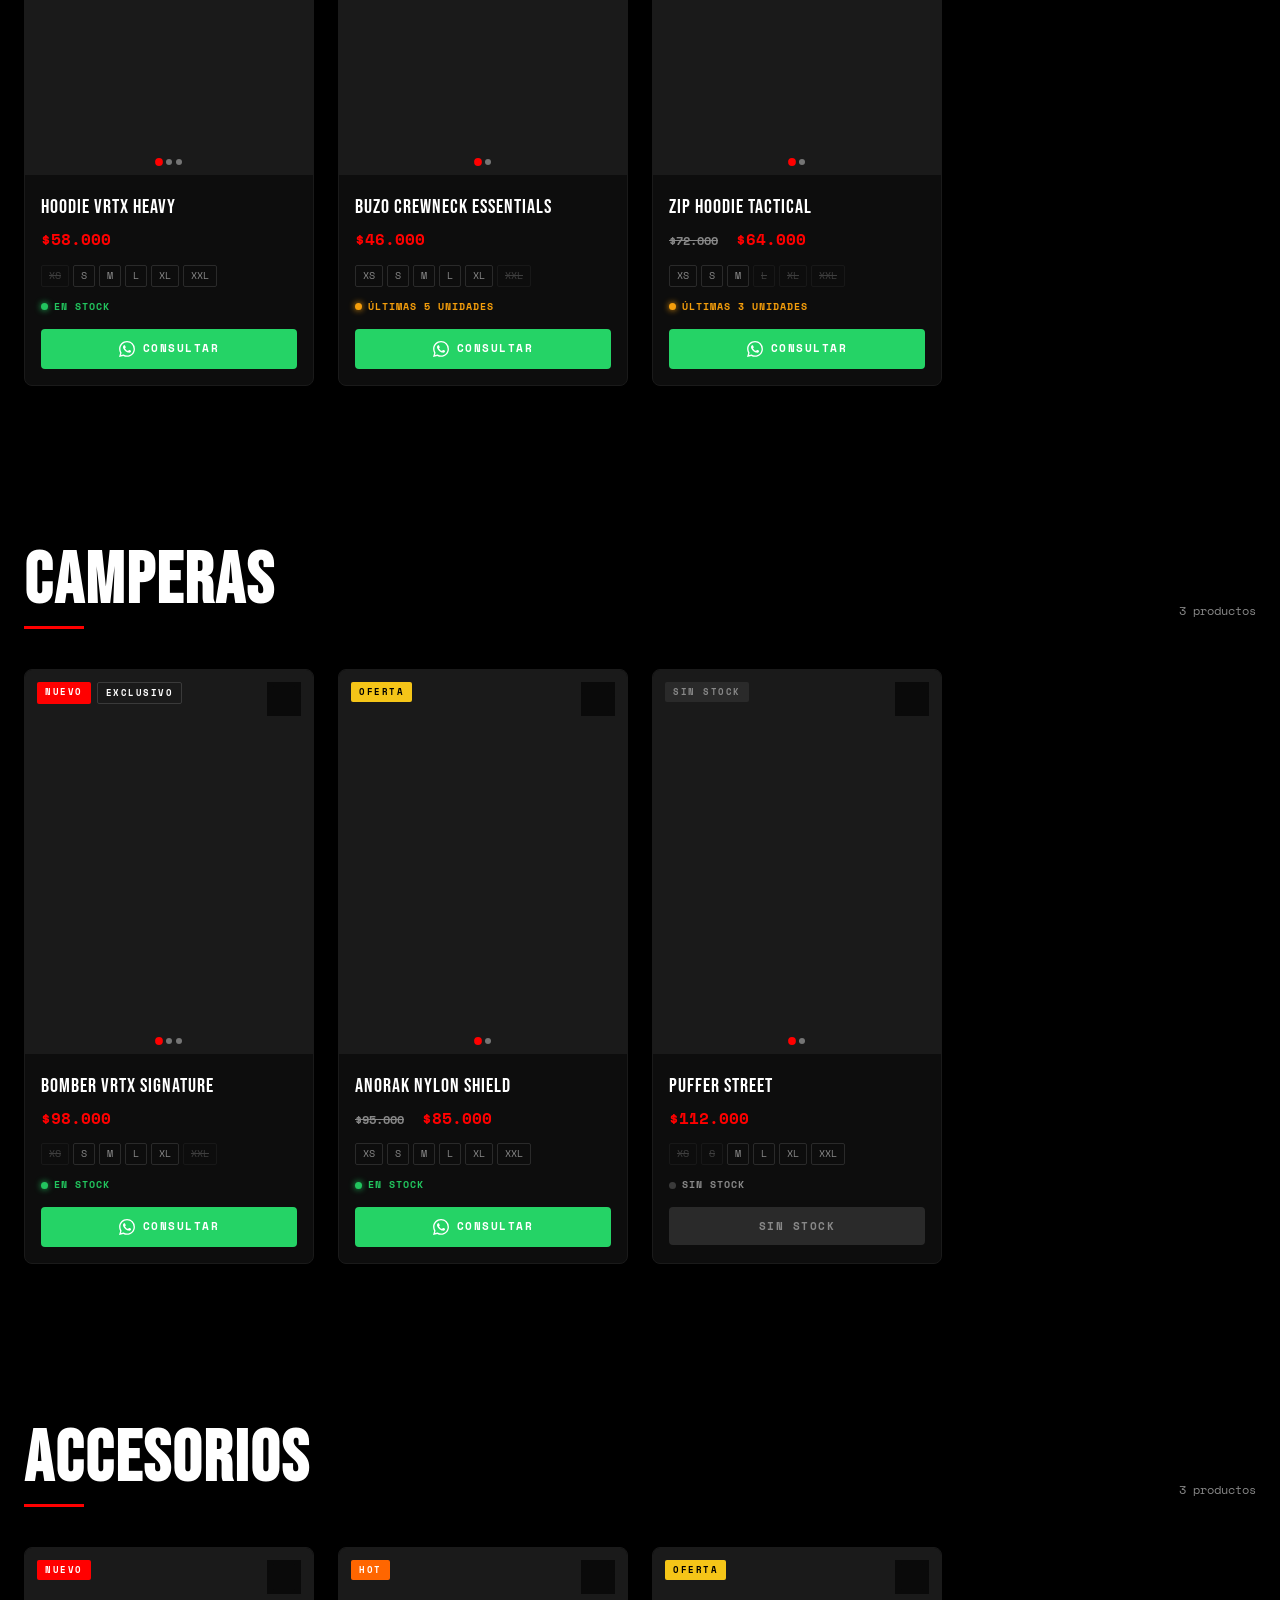
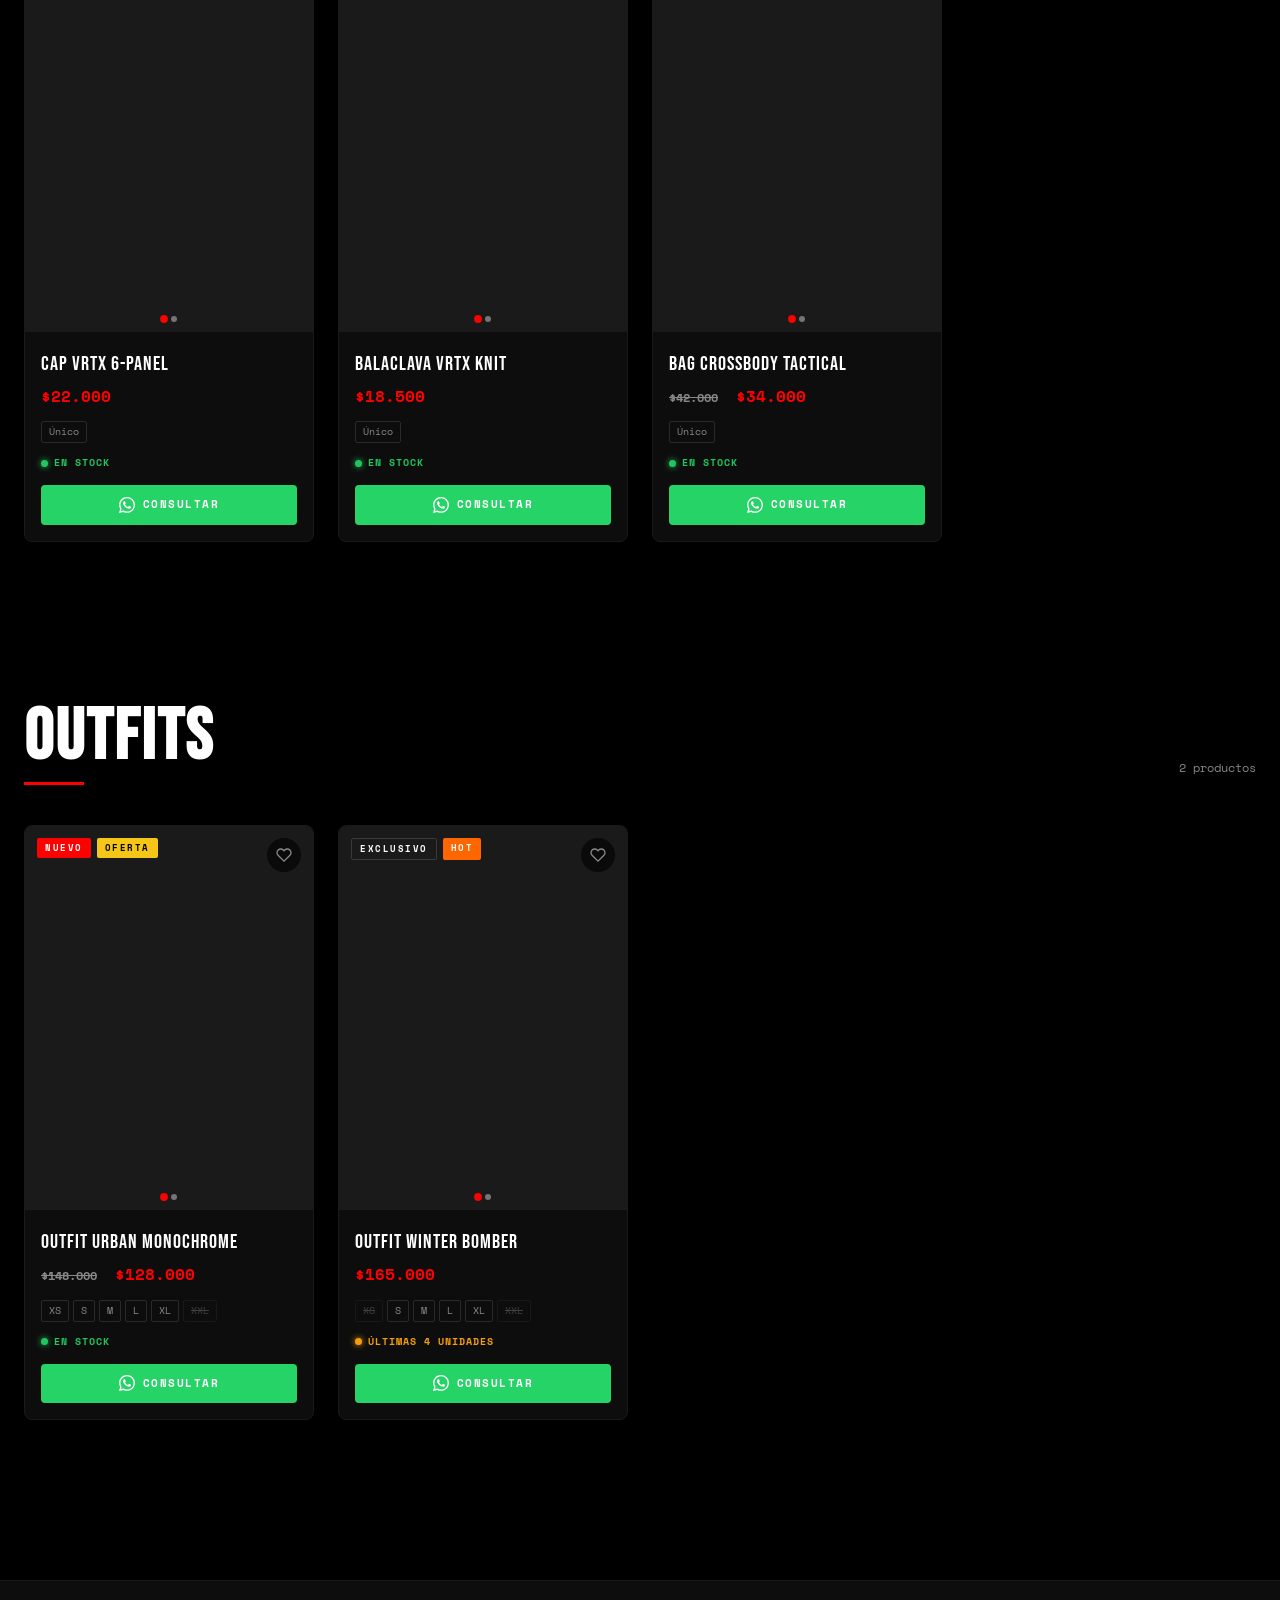
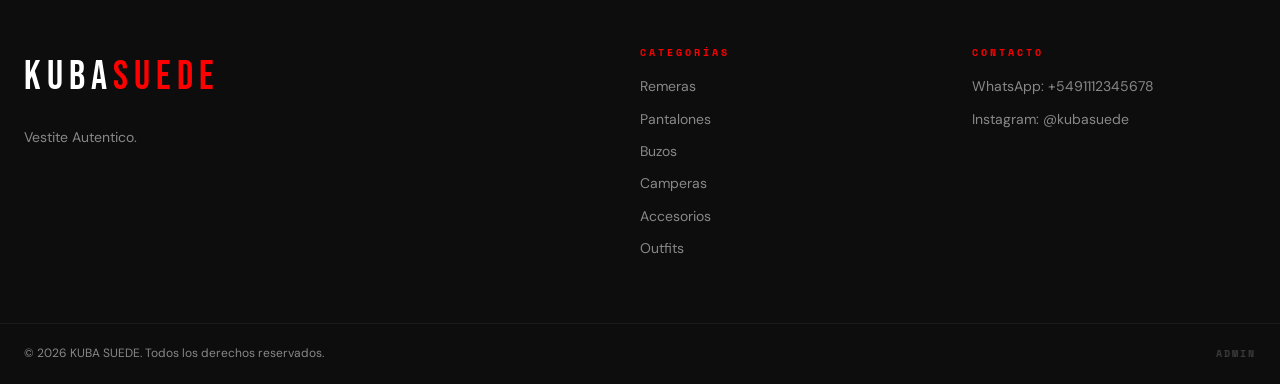
==== commit ecf77a59: "Update index.html" ====
--- a/index.html
+++ b/index.html
@@ -166,8 +166,8 @@
       </div>
       <div class="footer-contact">
         <h4>Contacto</h4>
-        <p>WhatsApp: <a id="footerWA" href="#">+54 9344746-0703</a></p>
-        <p>Instagram: <a href="#">@kubasuede</a></p>
+        <p>WhatsApp: <a id="footerWA" href="https://wa.me/5491112345678" target="_blank">+54 9 3447 46-0703</a></p>
+        <p>Instagram: <a href="https://instagram.com/kubasuede" target="_blank">@kubasuede</a></p>
       </div>
     </div>
     <div class="footer-bottom">
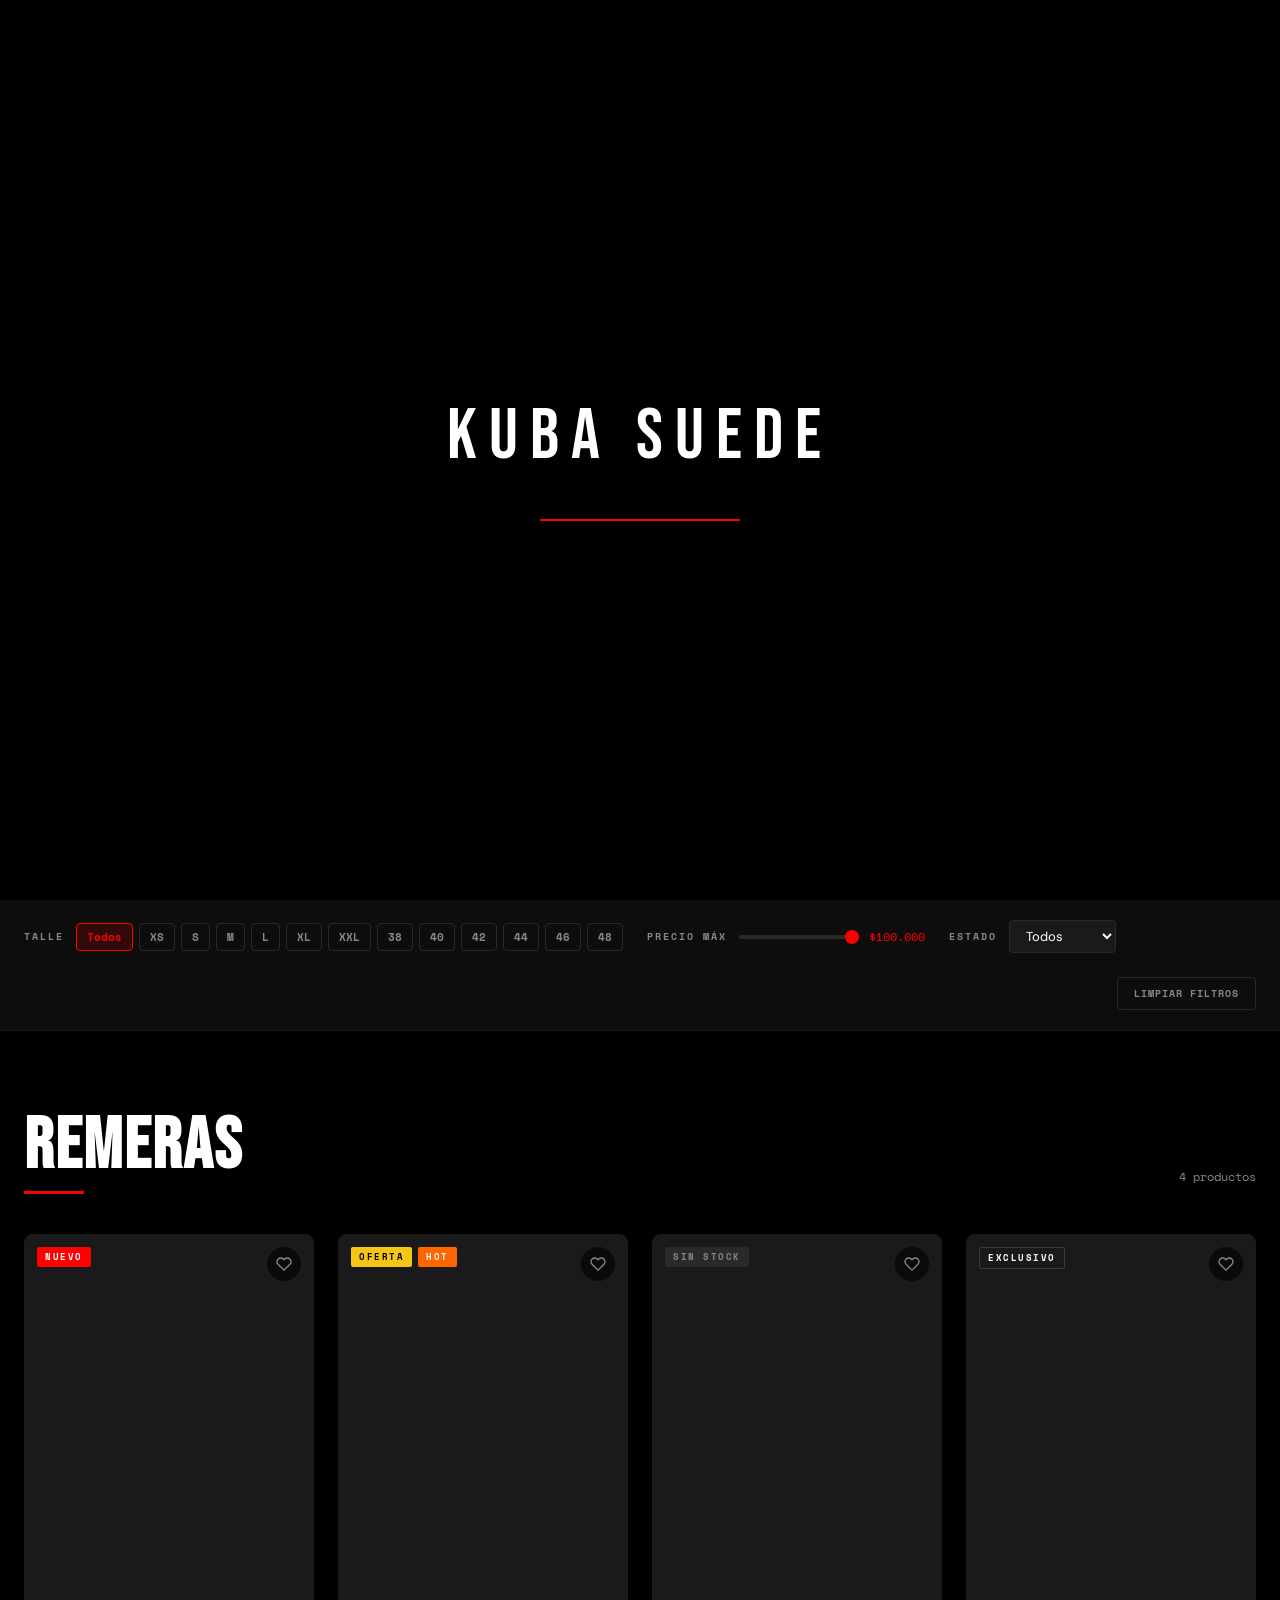
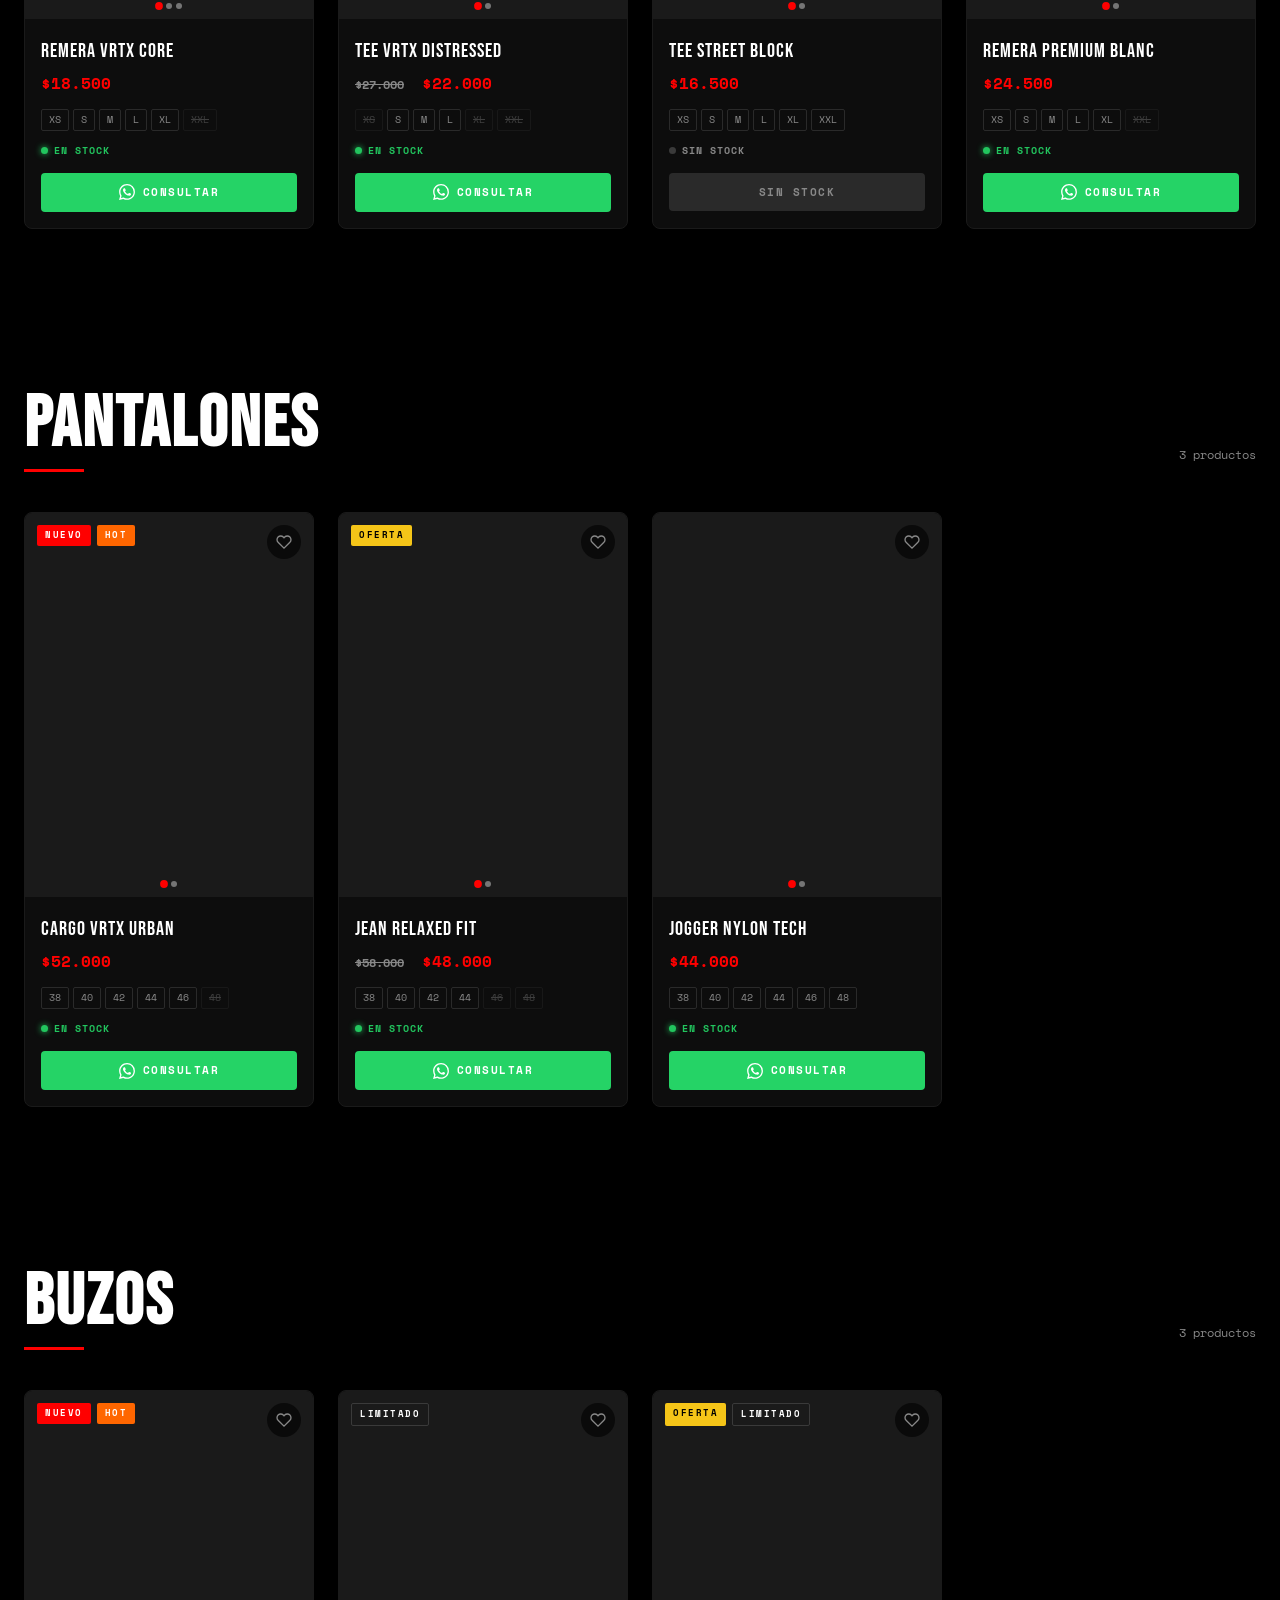
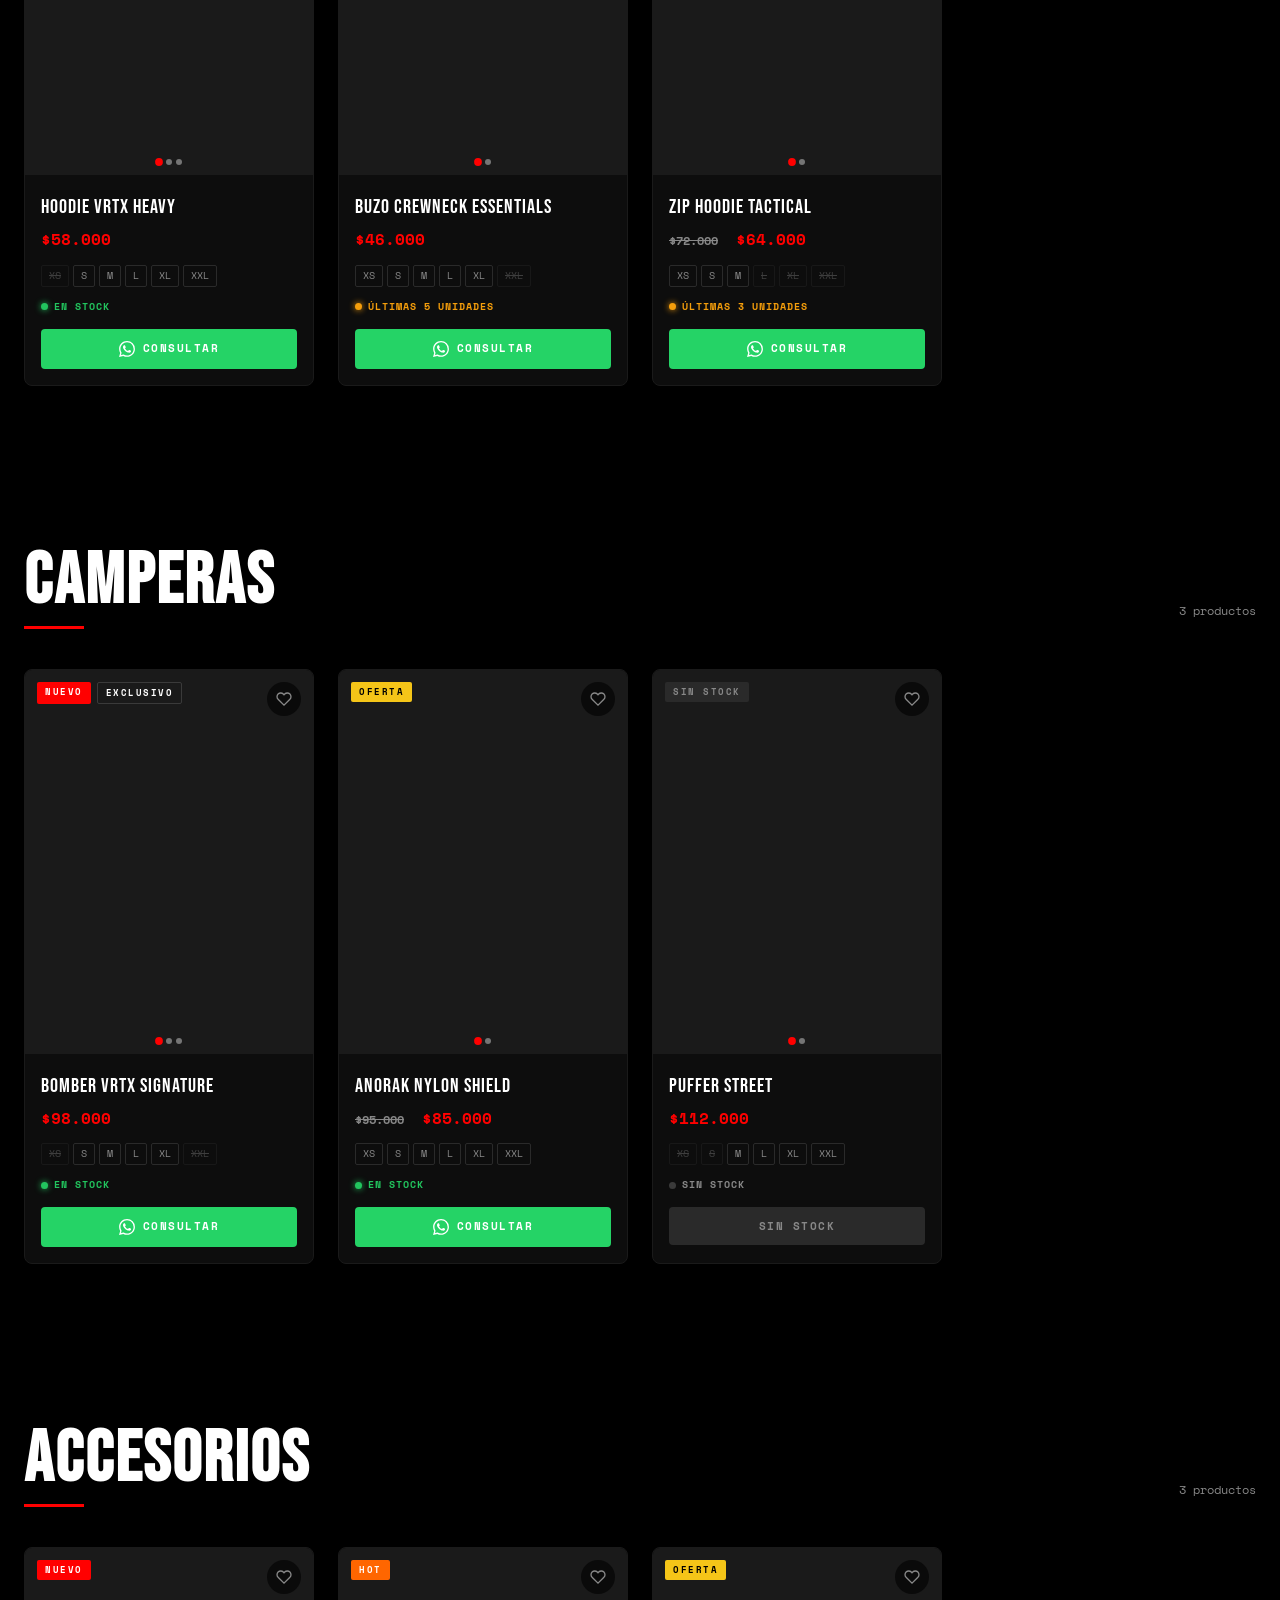
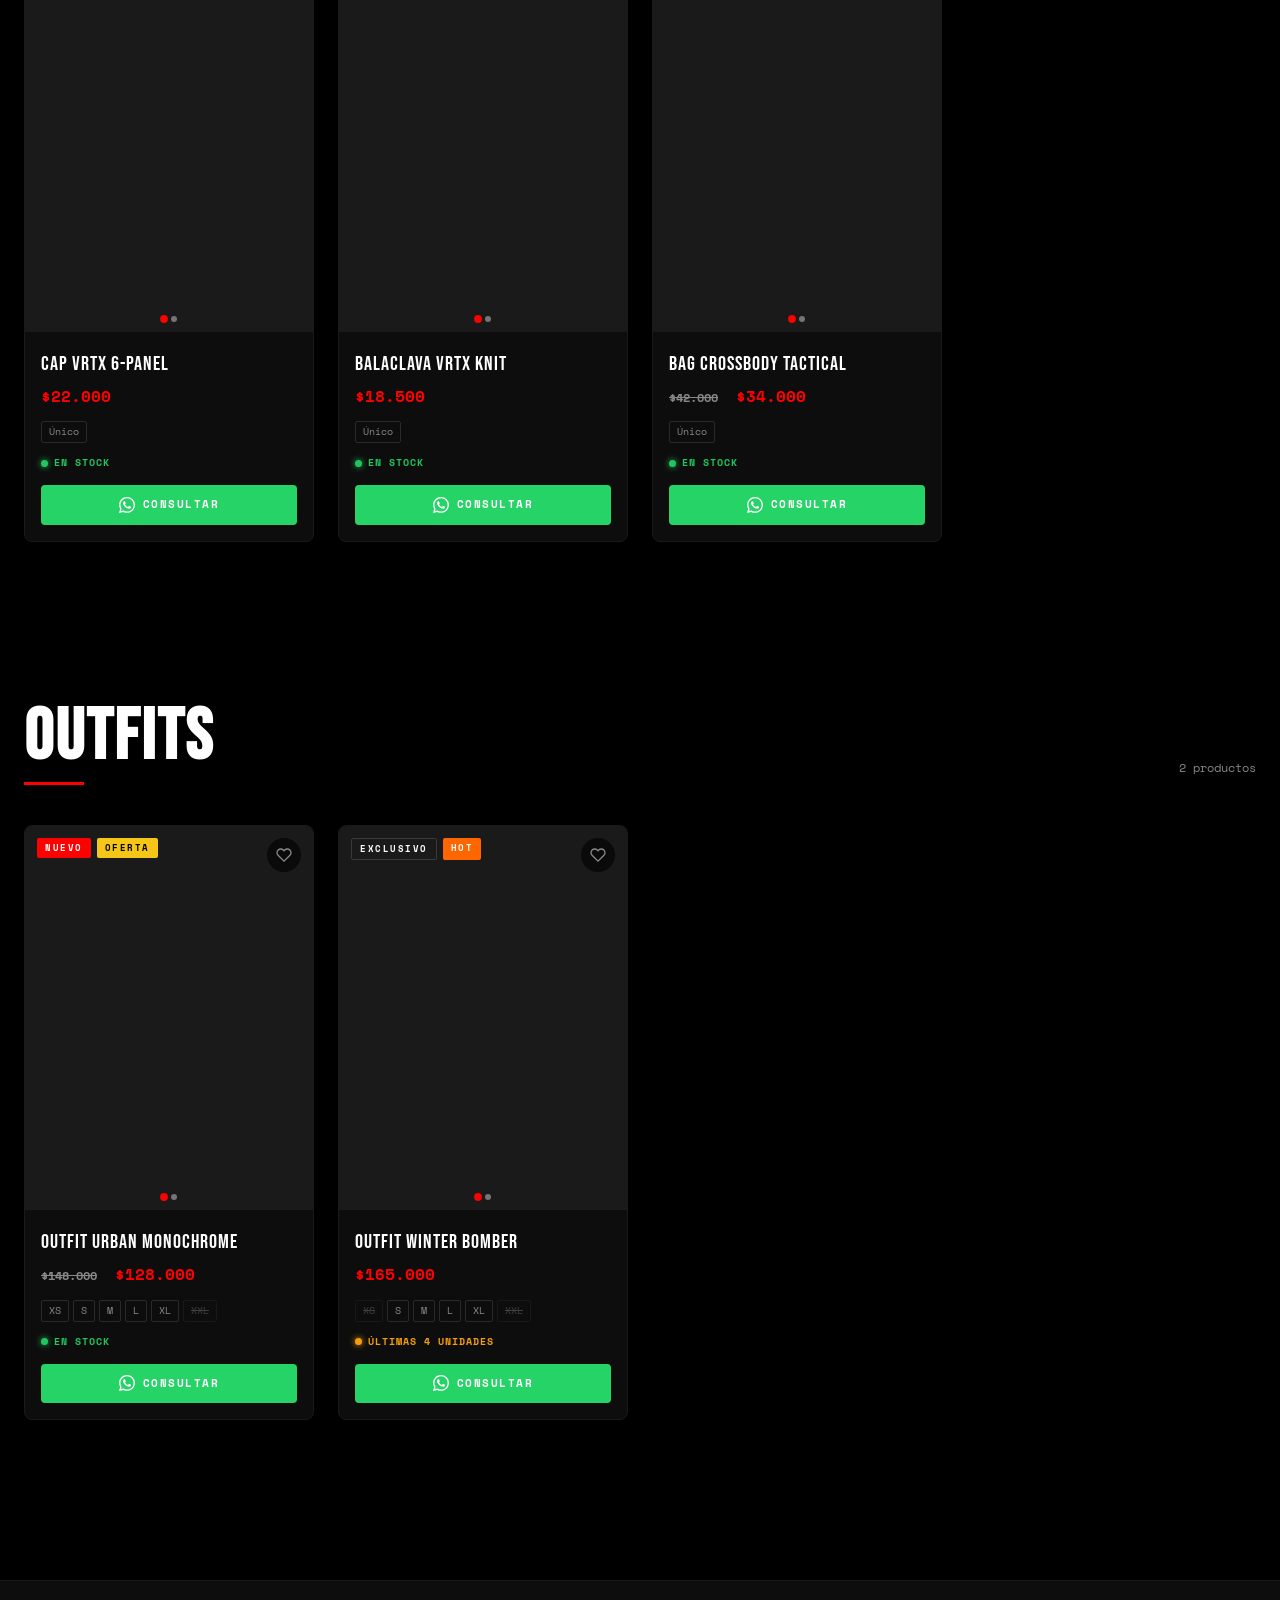
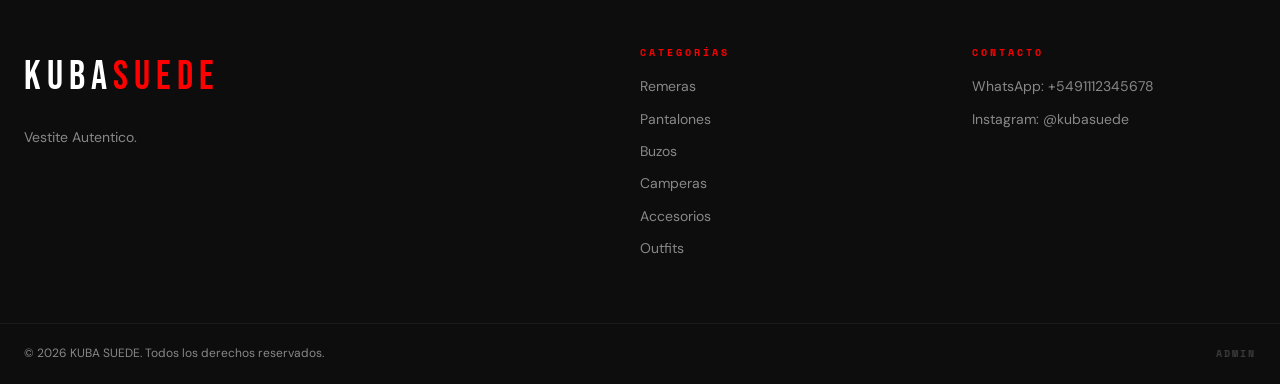
==== commit c8ec4a1f: "Update index.html" ====
--- a/index.html
+++ b/index.html
@@ -166,7 +166,7 @@
       </div>
       <div class="footer-contact">
         <h4>Contacto</h4>
-        <p>WhatsApp: <a id="footerWA" href="https://wa.me/5491112345678" target="_blank">+54 9 3447 46-0703</a></p>
+        <p>WhatsApp: <a id="footerWA" href="https://wa.me/5493447460703" target="_blank">+54 9 3447 46-0703</a></p>
         <p>Instagram: <a href="https://instagram.com/kubasuede" target="_blank">@kubasuede</a></p>
       </div>
     </div>
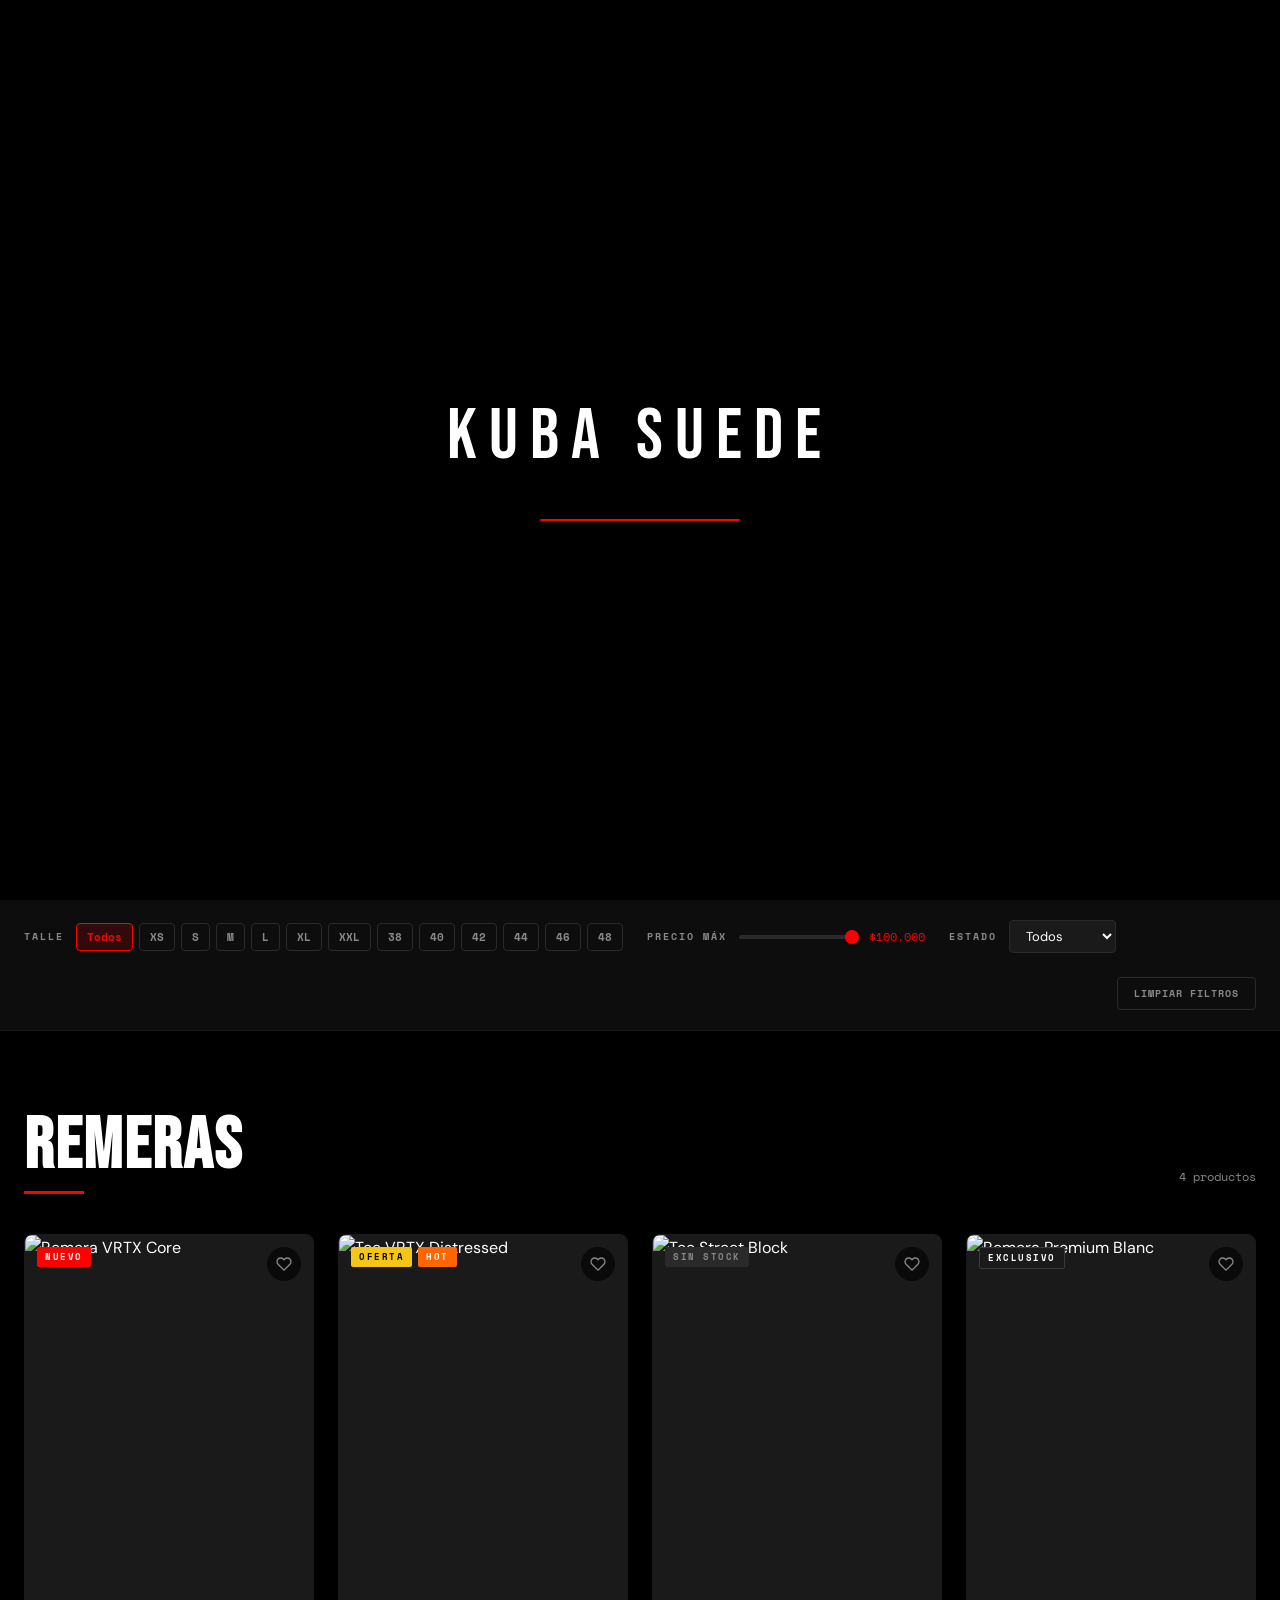
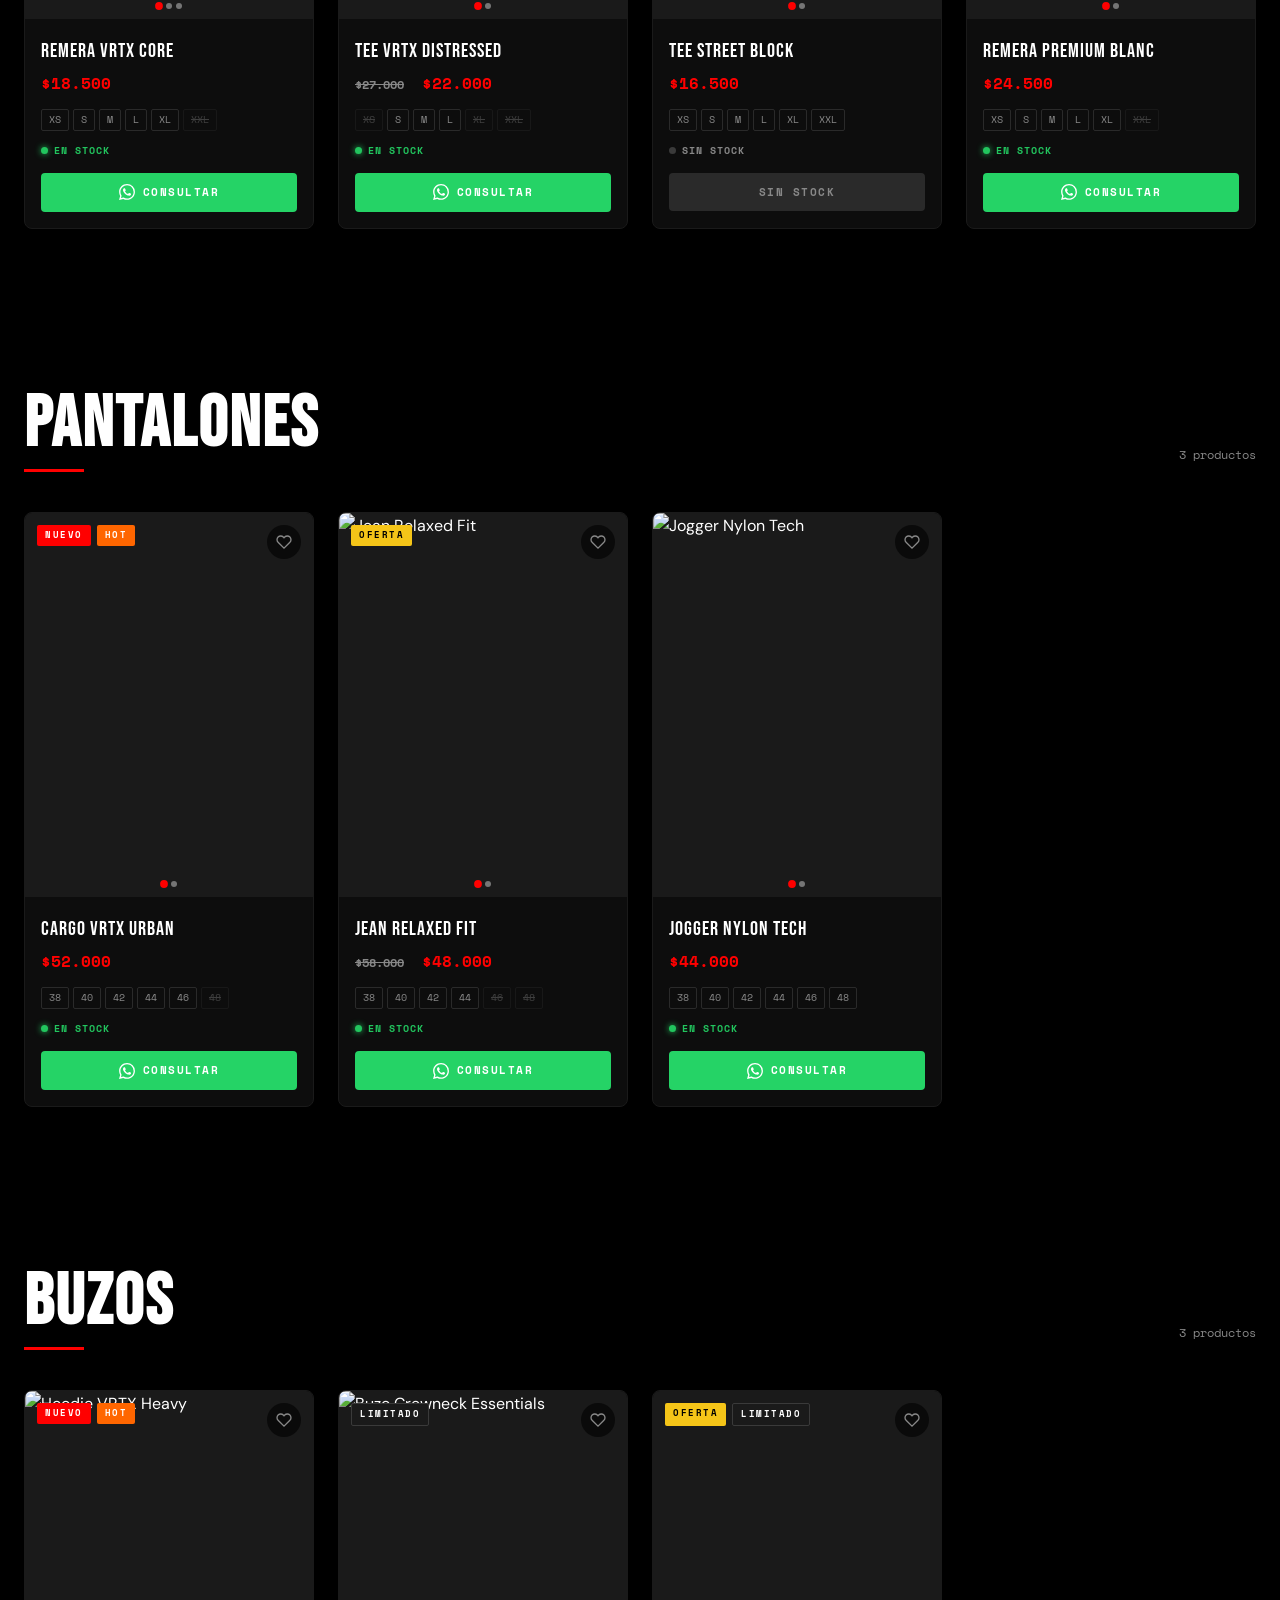
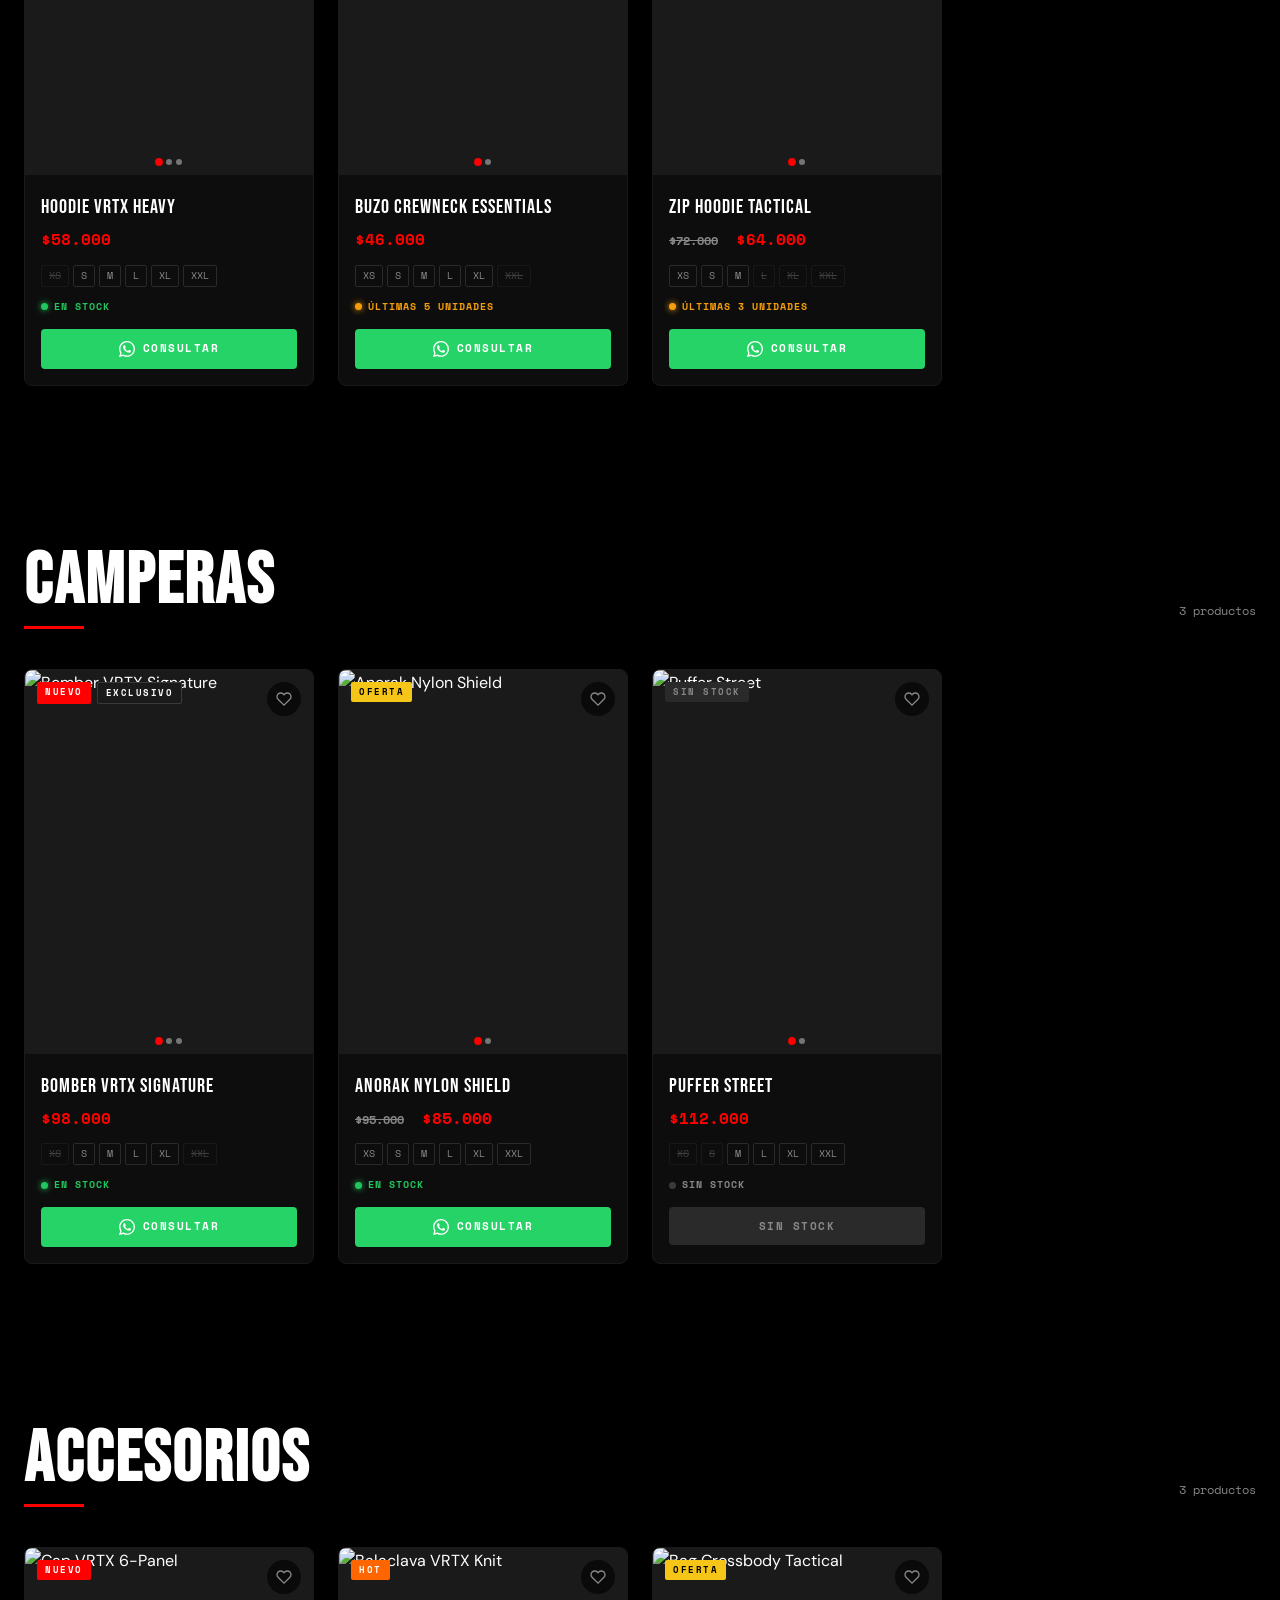
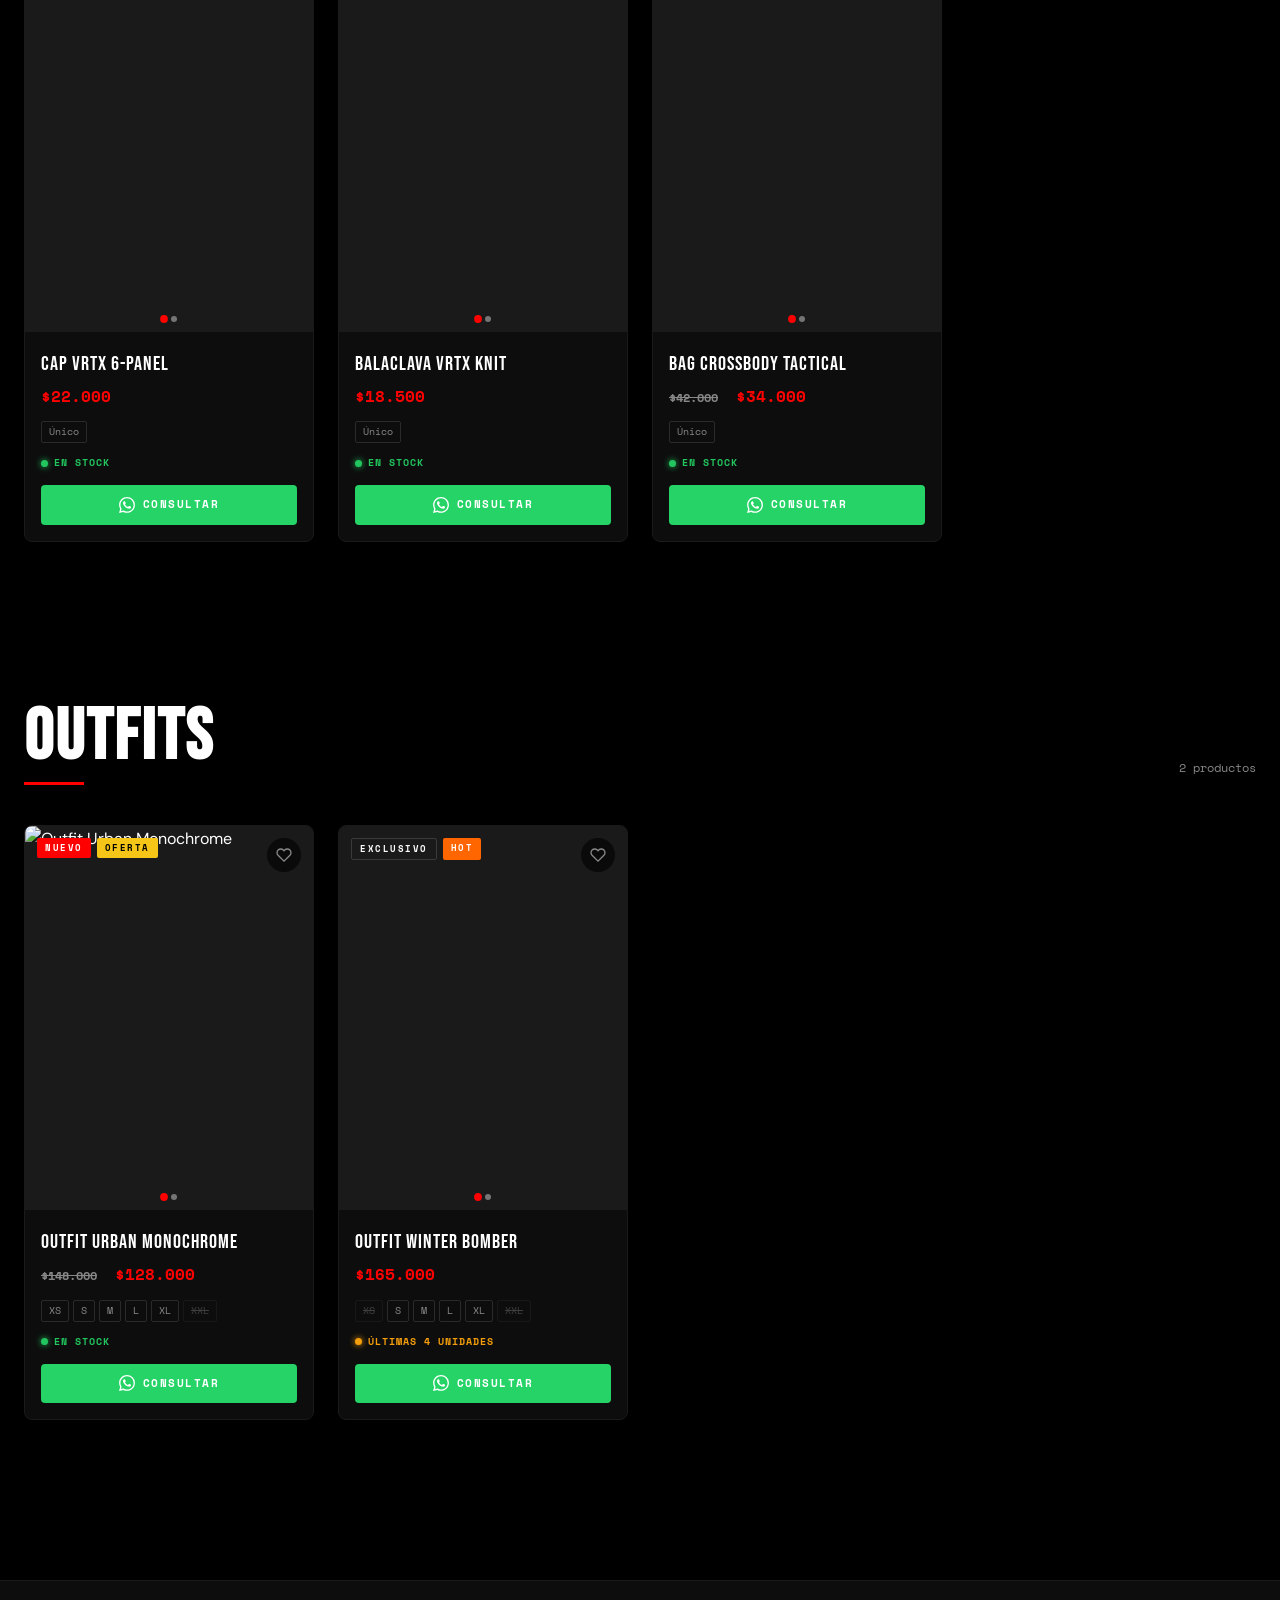
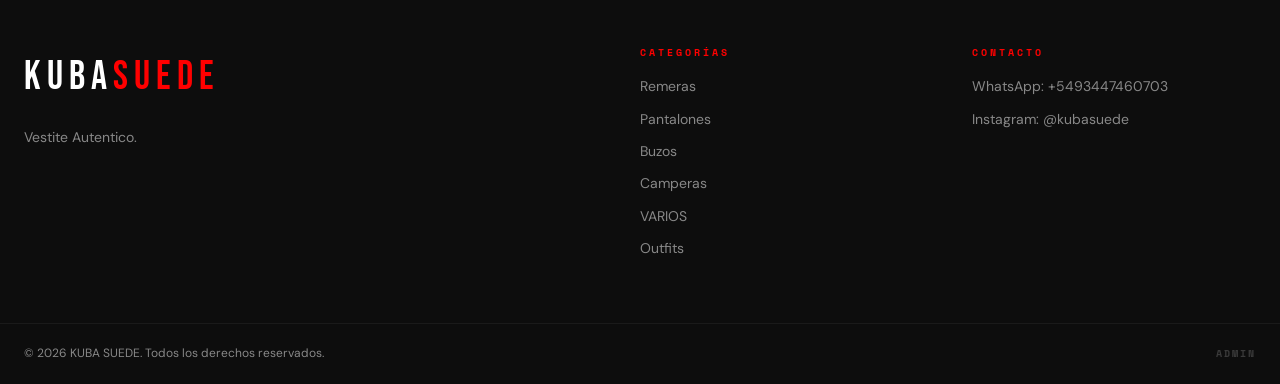
==== commit 464c3c27: "Update index.html" ====
--- a/index.html
+++ b/index.html
@@ -49,7 +49,7 @@
       <a href="#pantalones" class="cat-link" data-cat="pantalones">Pantalones</a>
       <a href="#buzos" class="cat-link" data-cat="buzos">Buzos</a>
       <a href="#camperas" class="cat-link" data-cat="camperas">Camperas</a>
-      <a href="#accesorios" class="cat-link" data-cat="accesorios">Accesorios</a>
+      <a href="#VARIOS" class="cat-link" data-cat="accesorios">VARIOS</a>
       <a href="#outfits" class="cat-link" data-cat="outfits">Outfits</a>
     </div>
   </nav>
@@ -61,7 +61,7 @@
     <a href="#pantalones" class="mob-link">Pantalones</a>
     <a href="#buzos" class="mob-link">Buzos</a>
     <a href="#camperas" class="mob-link">Camperas</a>
-    <a href="#accesorios" class="mob-link">Accesorios</a>
+    <a href="#VARIOS" class="mob-link">VARIOS</a>
     <a href="#outfits" class="mob-link">Outfits</a>
     <div class="mob-divider"></div>
     <a href="admin/index.html" class="mob-link mob-admin">Admin Panel</a>
@@ -161,7 +161,7 @@
         <a href="#pantalones">Pantalones</a>
         <a href="#buzos">Buzos</a>
         <a href="#camperas">Camperas</a>
-        <a href="#accesorios">Accesorios</a>
+        <a href="#VARIOS">VARIOS</a>
         <a href="#outfits">Outfits</a>
       </div>
       <div class="footer-contact">
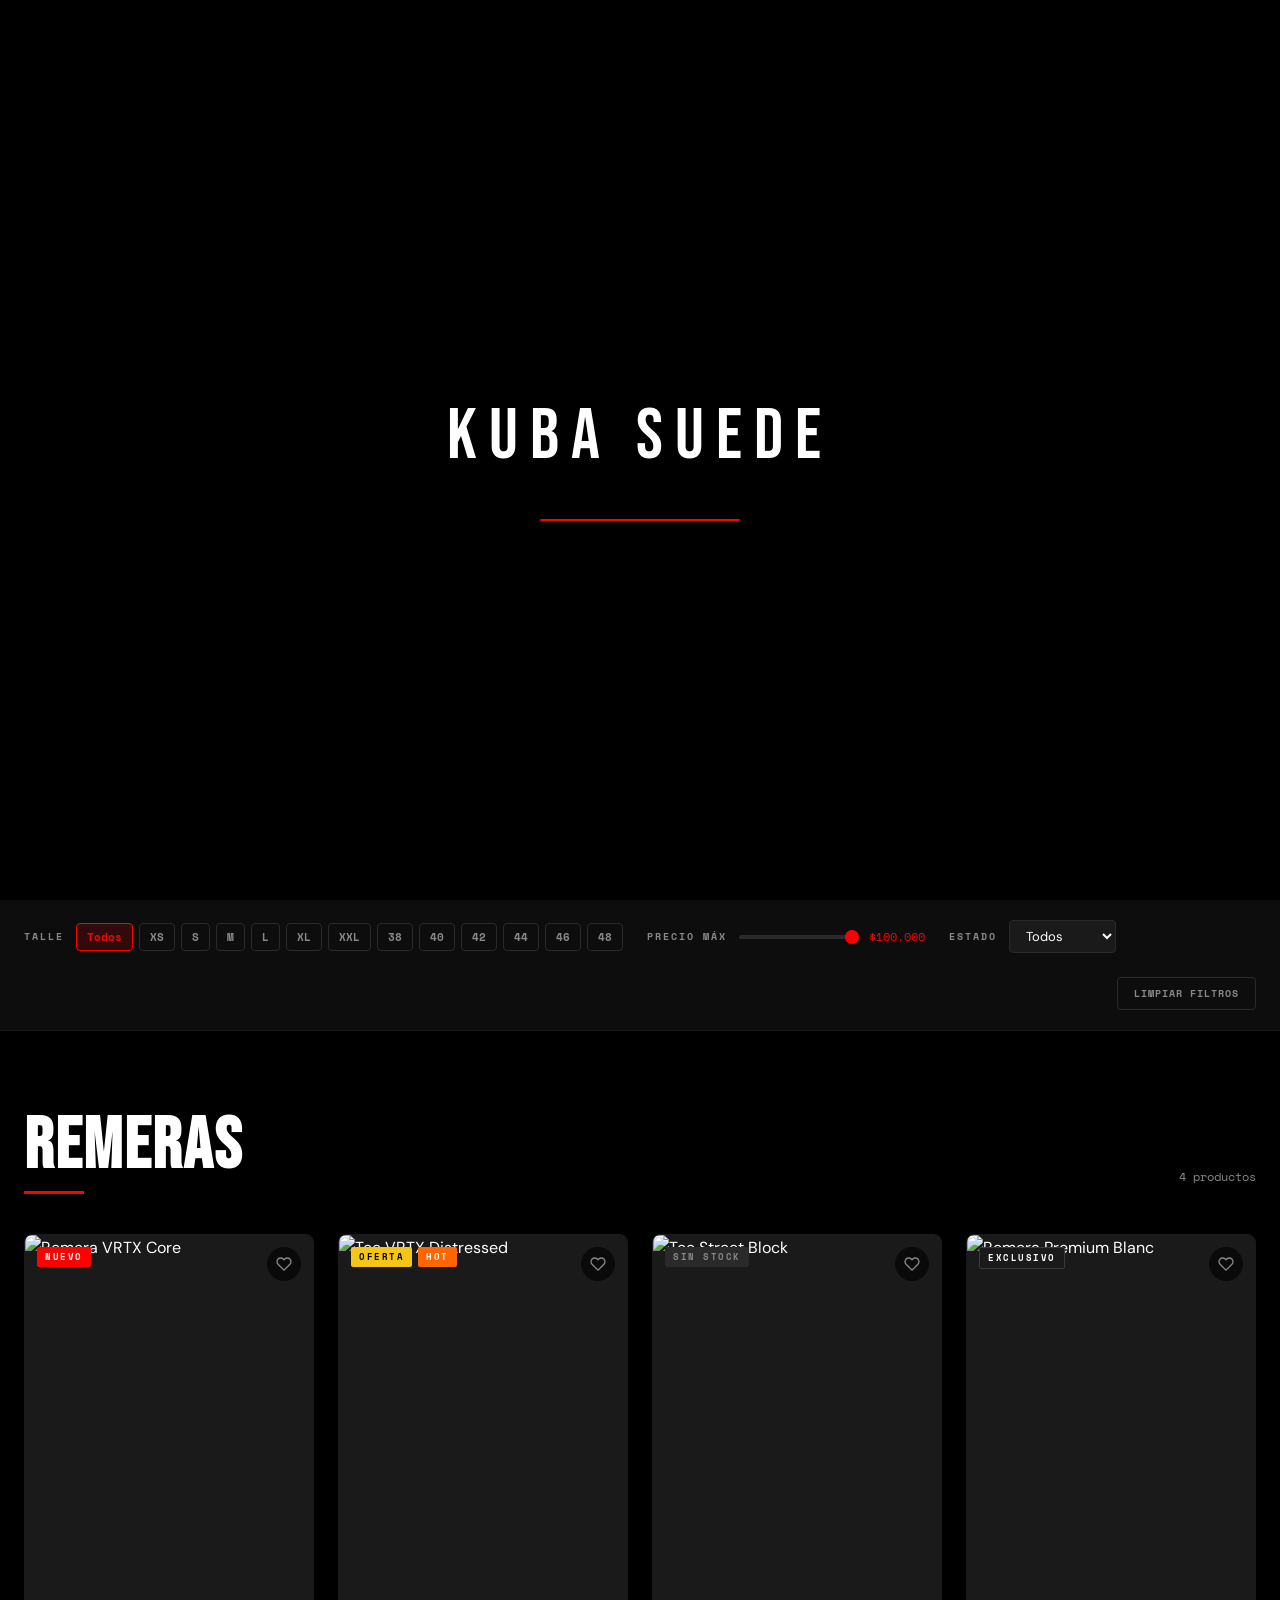
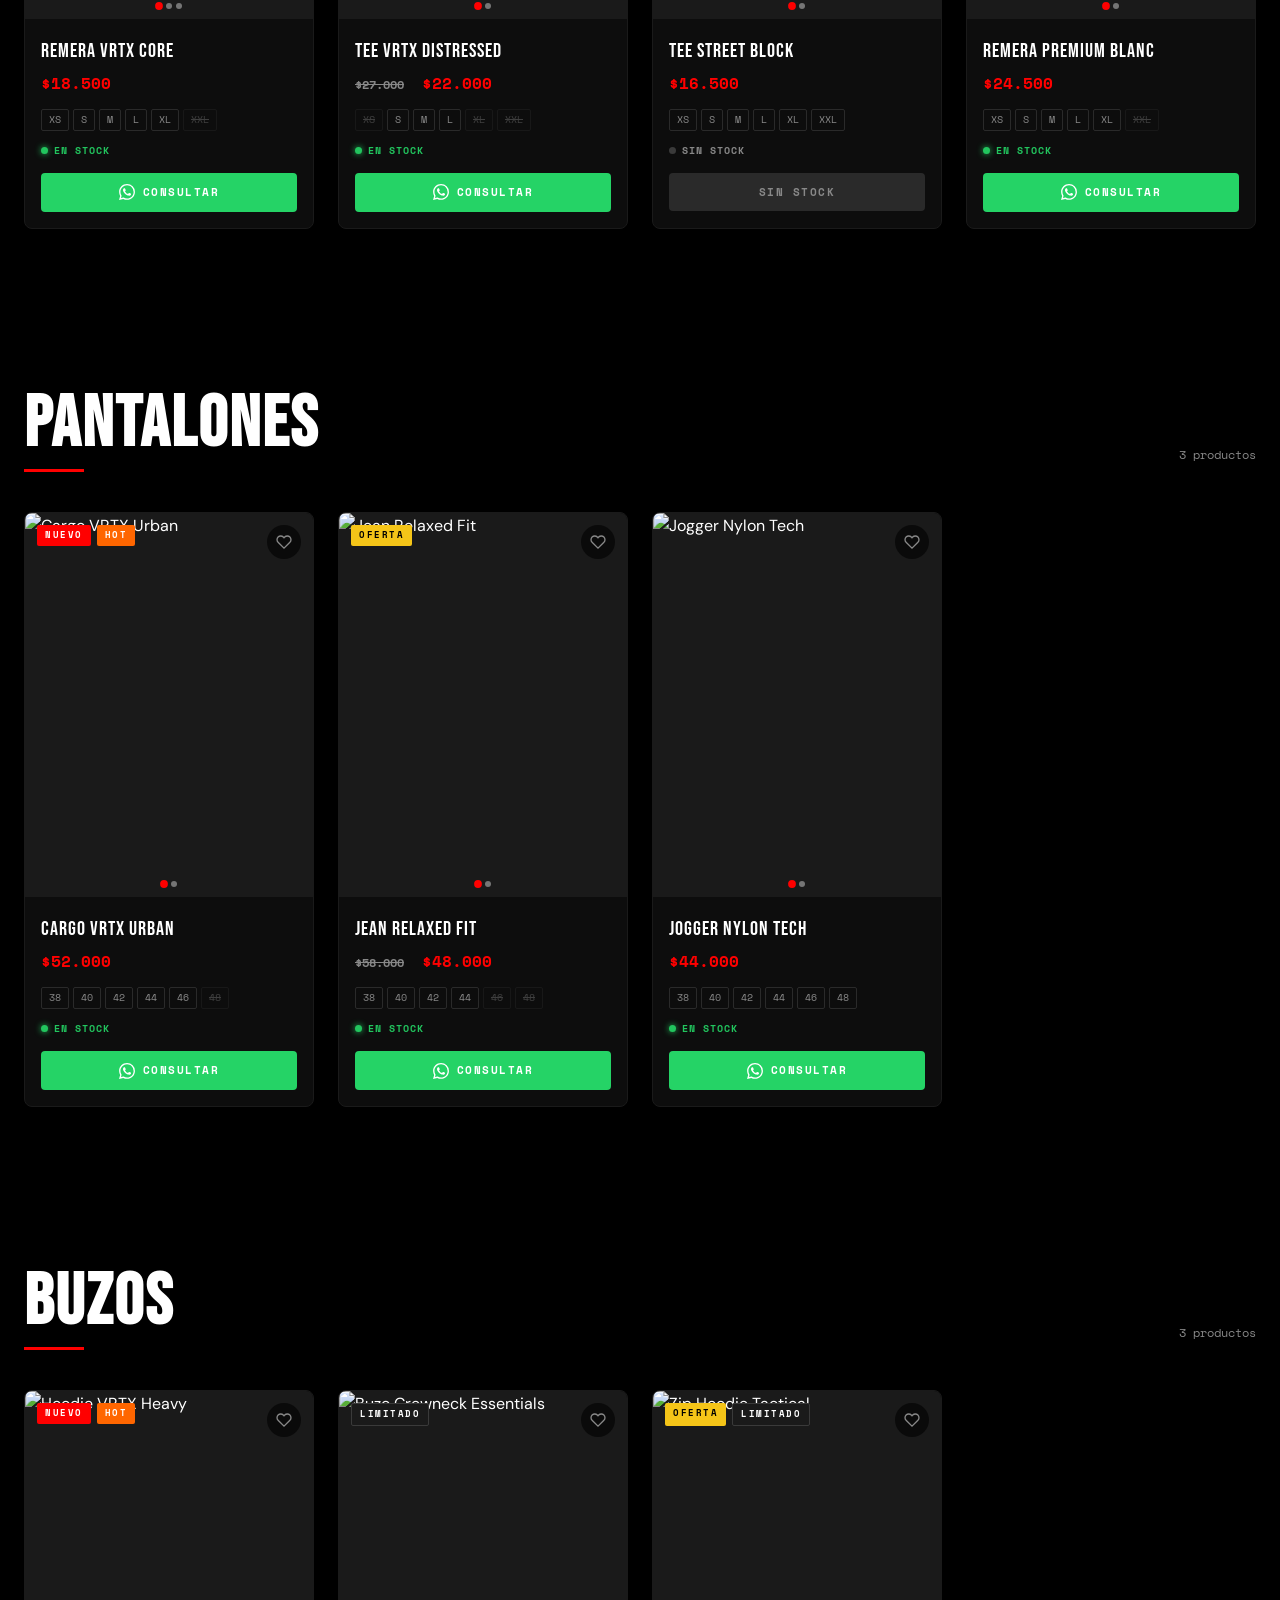
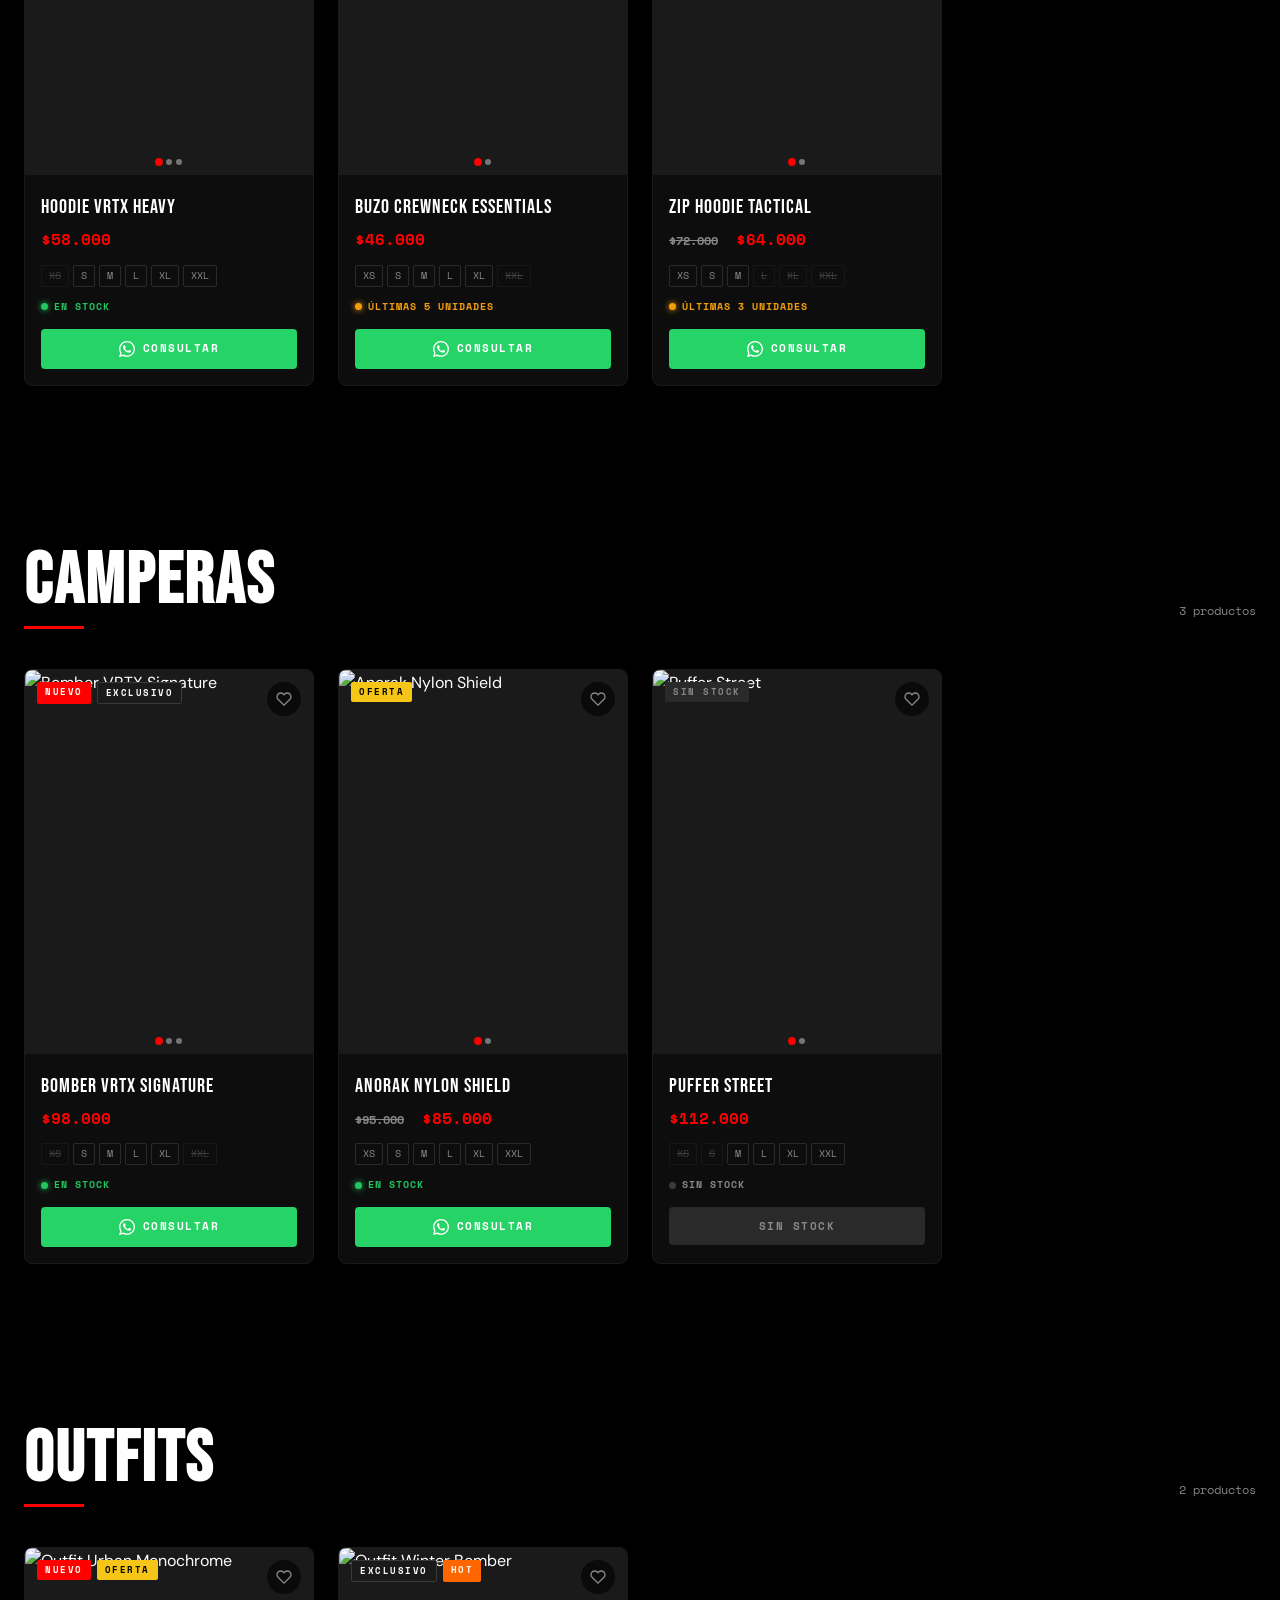
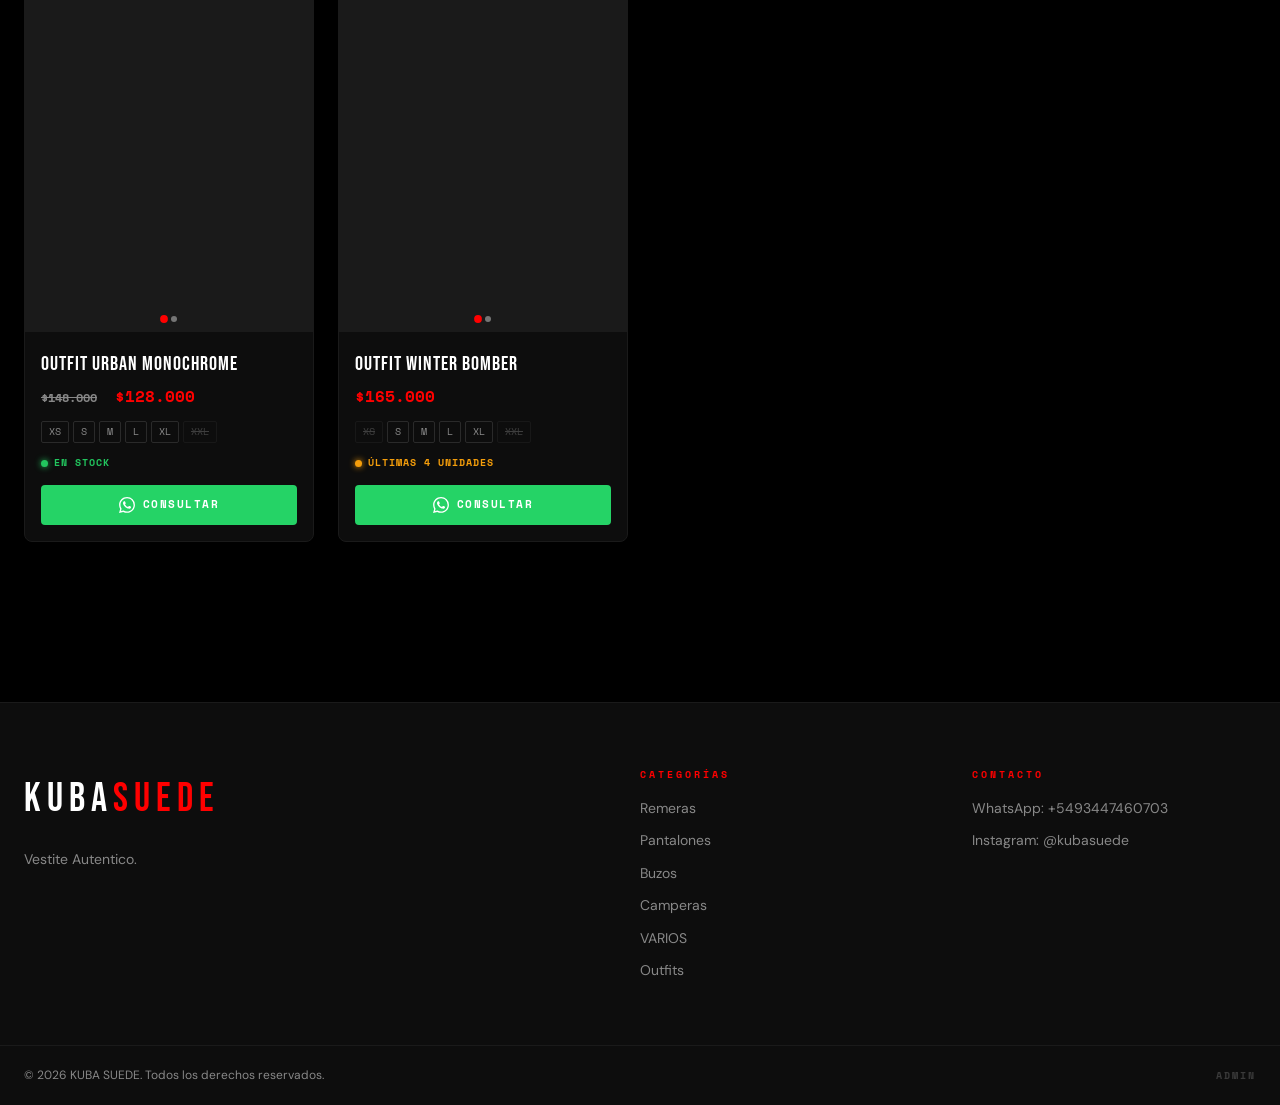
==== commit 2e09092f: "Update index.html" ====
--- a/index.html
+++ b/index.html
@@ -49,7 +49,7 @@
       <a href="#pantalones" class="cat-link" data-cat="pantalones">Pantalones</a>
       <a href="#buzos" class="cat-link" data-cat="buzos">Buzos</a>
       <a href="#camperas" class="cat-link" data-cat="camperas">Camperas</a>
-      <a href="#VARIOS" class="cat-link" data-cat="accesorios">VARIOS</a>
+      <a href="#varios" class="cat-link" data-cat="varios">VARIOS</a>
       <a href="#outfits" class="cat-link" data-cat="outfits">Outfits</a>
     </div>
   </nav>
@@ -61,7 +61,7 @@
     <a href="#pantalones" class="mob-link">Pantalones</a>
     <a href="#buzos" class="mob-link">Buzos</a>
     <a href="#camperas" class="mob-link">Camperas</a>
-    <a href="#VARIOS" class="mob-link">VARIOS</a>
+    <a href="#varios" class="mob-link">VARIOS</a>
     <a href="#outfits" class="mob-link">Outfits</a>
     <div class="mob-divider"></div>
     <a href="admin/index.html" class="mob-link mob-admin">Admin Panel</a>
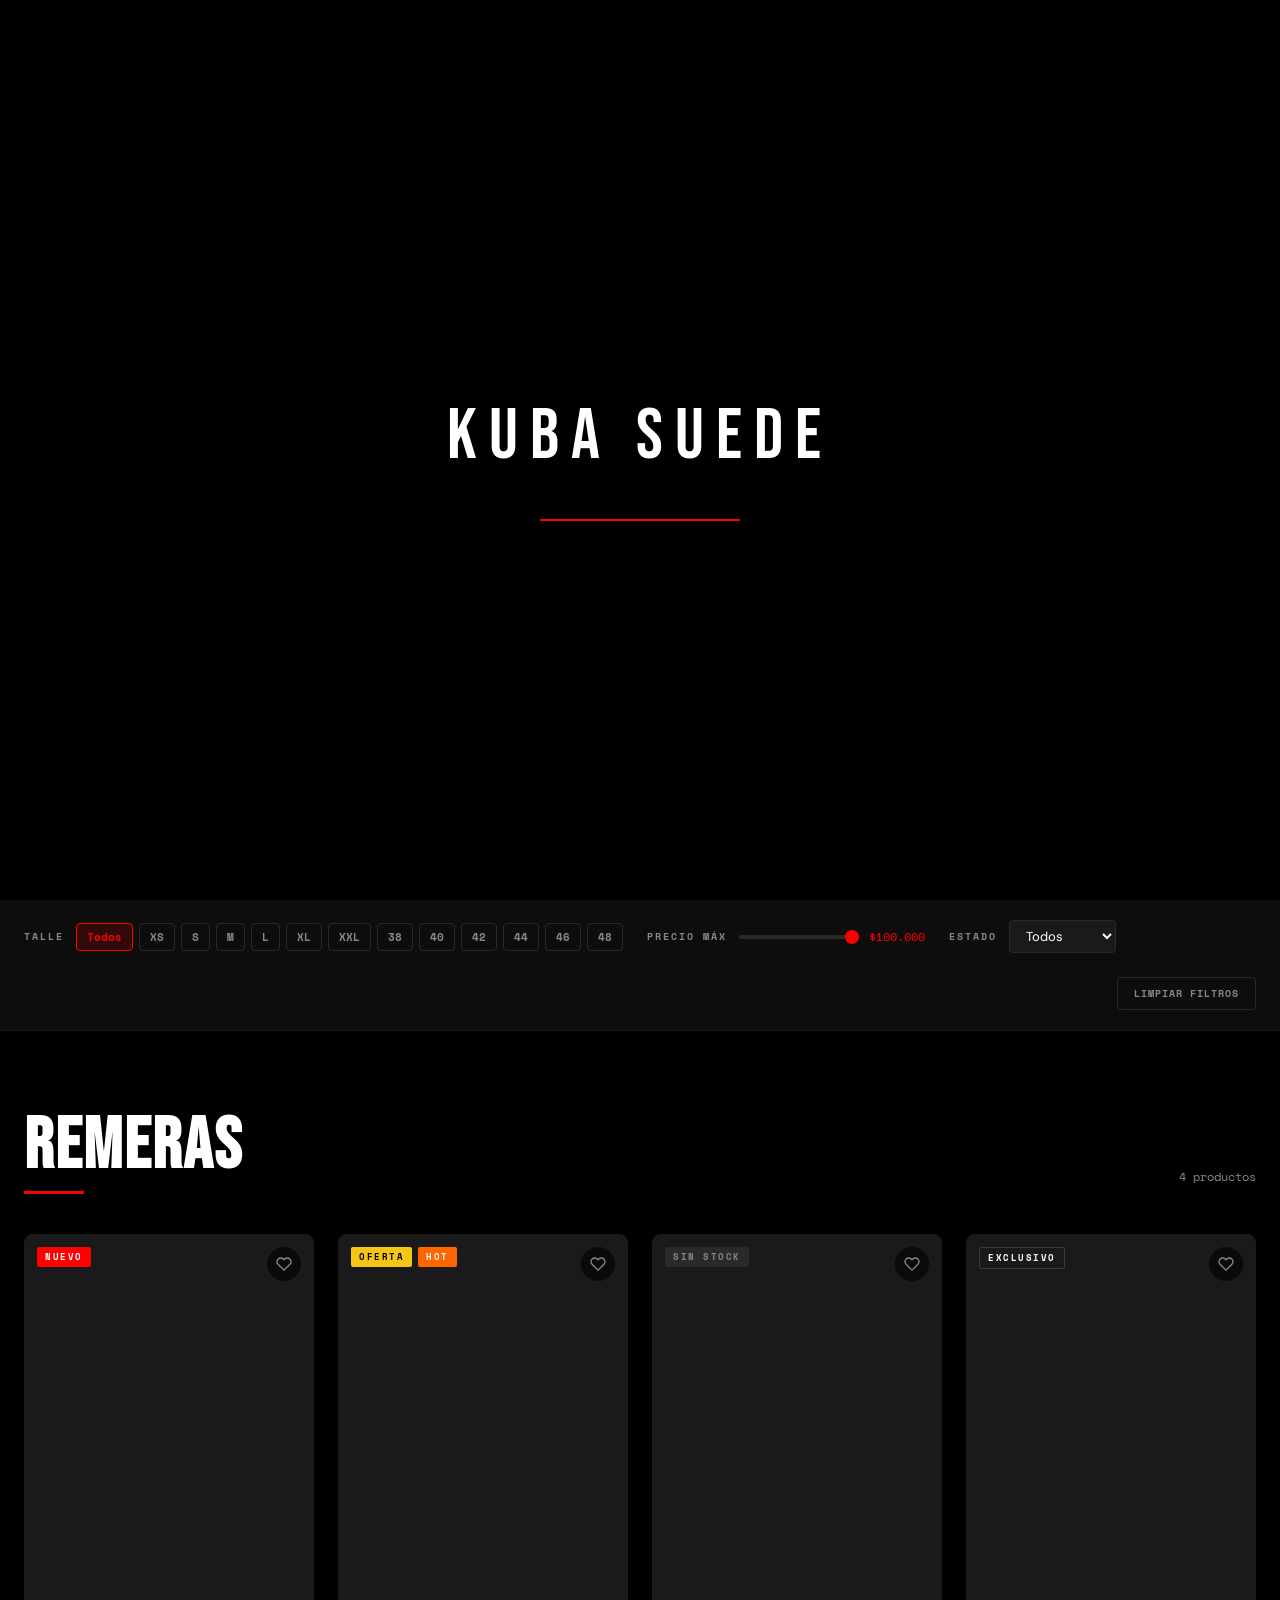
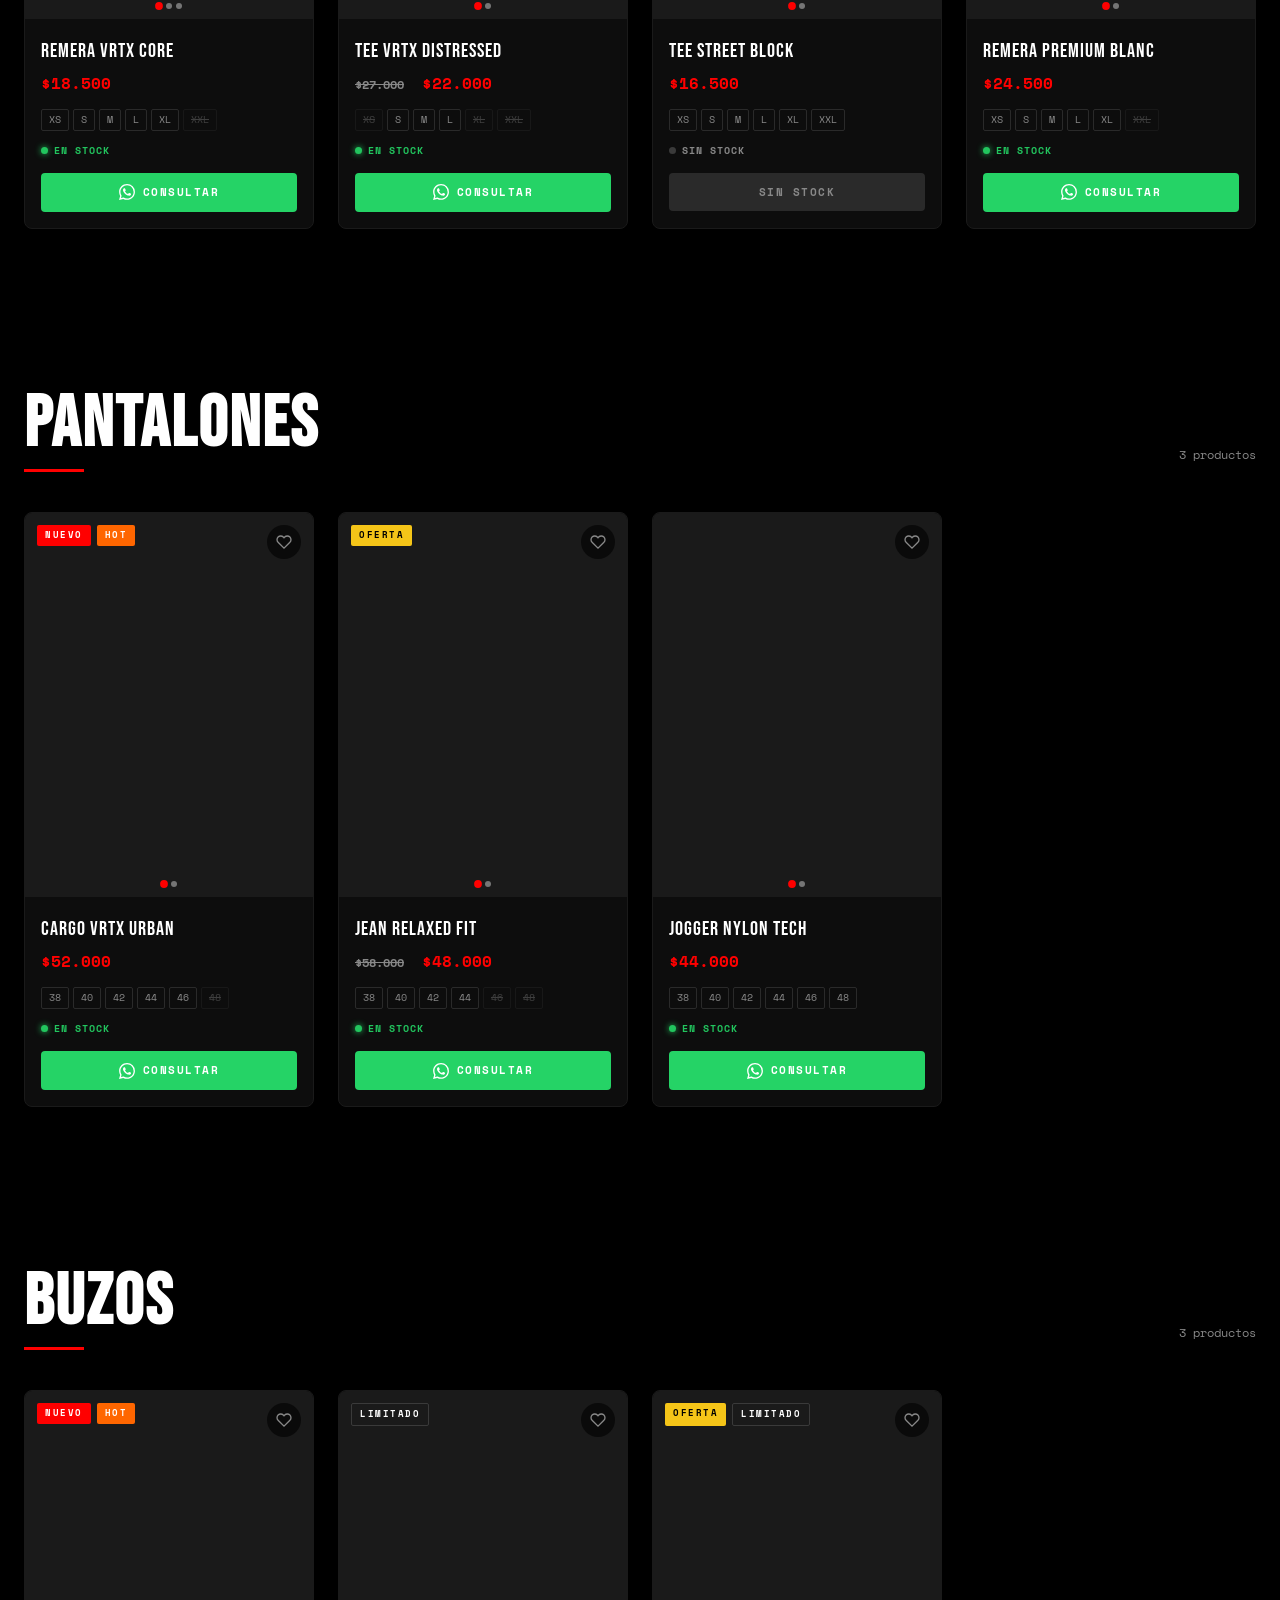
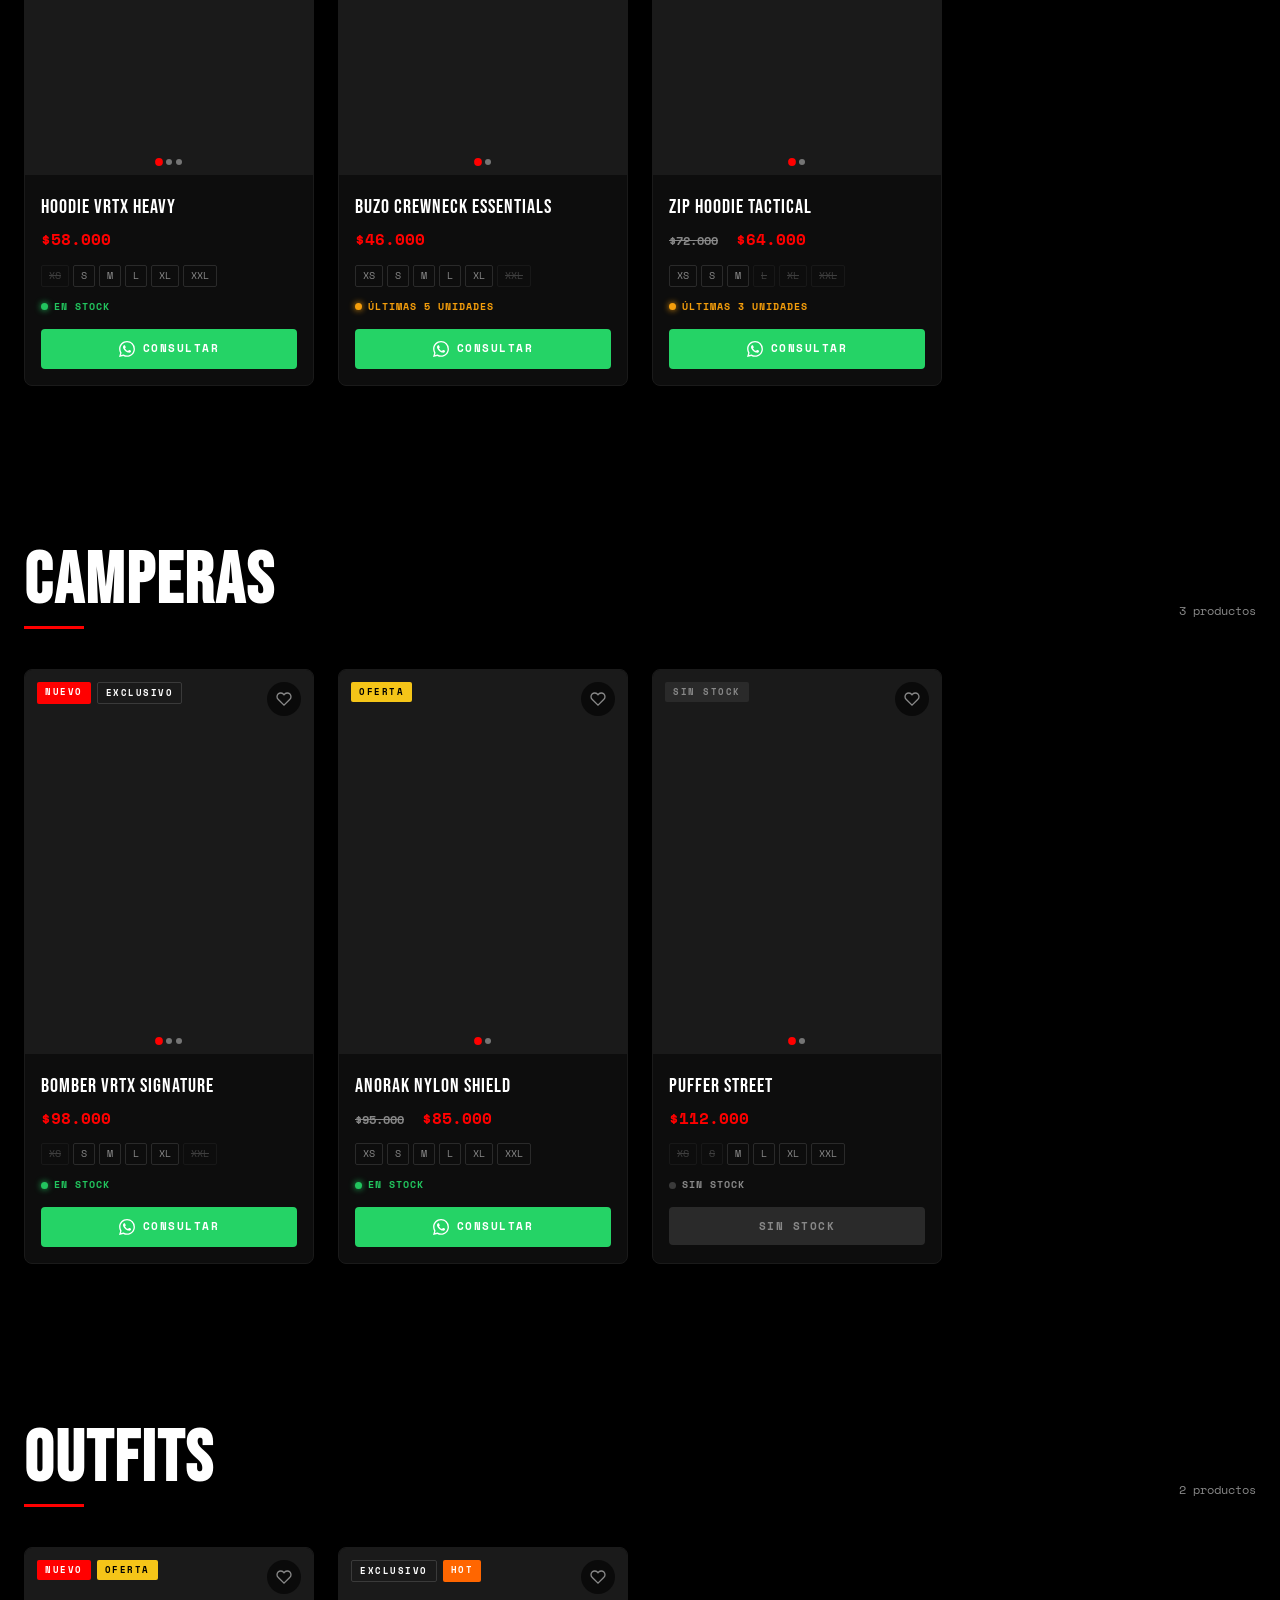
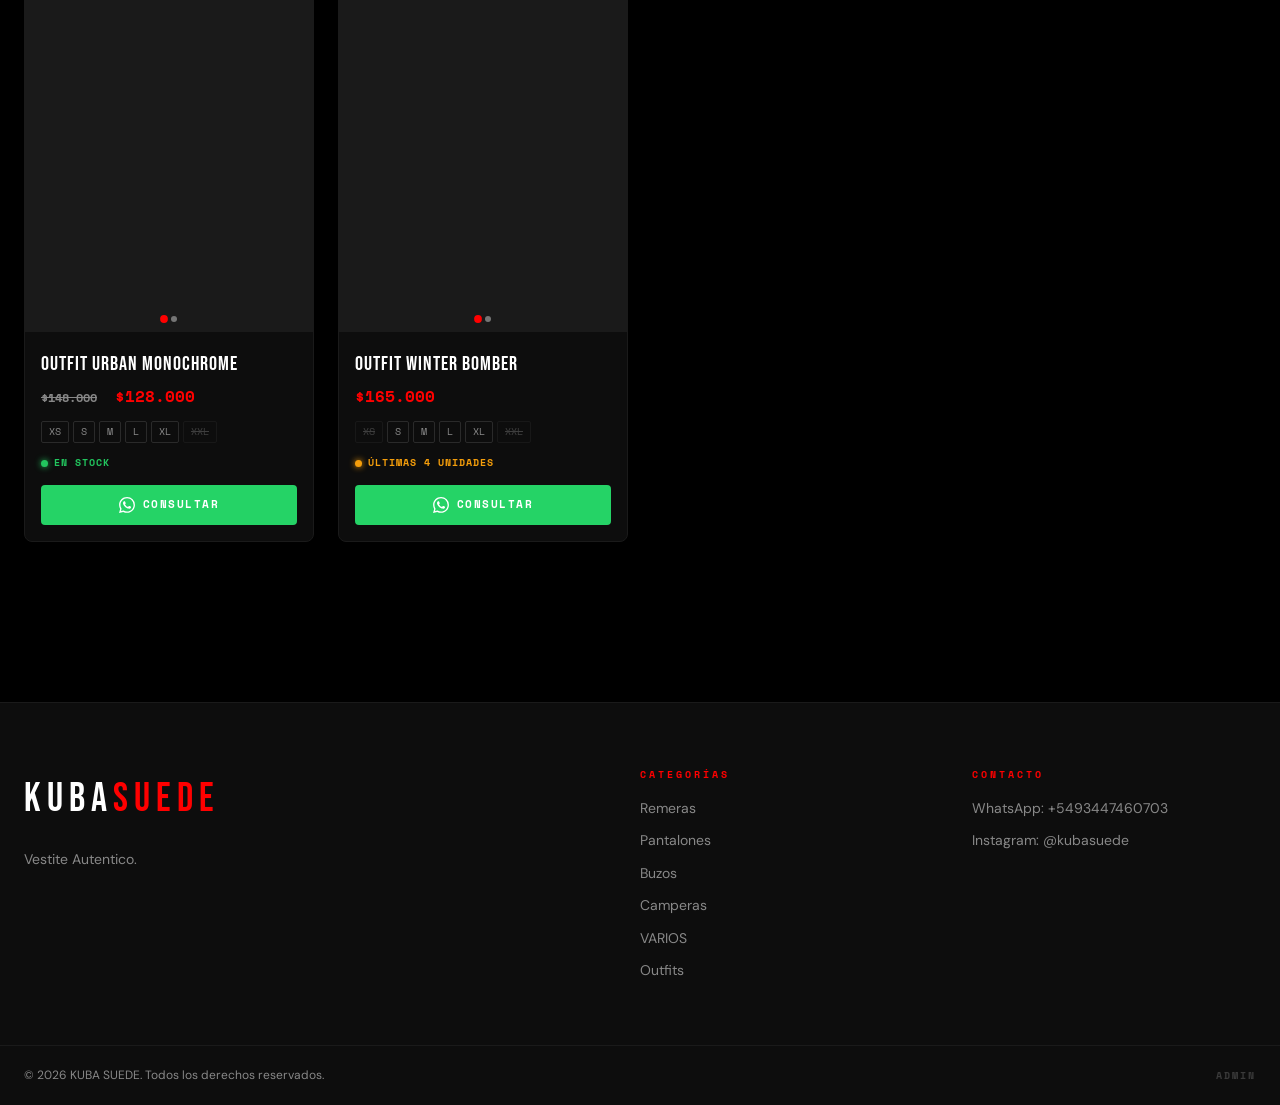
==== commit 40d72636: "Update index.html" ====
--- a/index.html
+++ b/index.html
@@ -161,7 +161,7 @@
         <a href="#pantalones">Pantalones</a>
         <a href="#buzos">Buzos</a>
         <a href="#camperas">Camperas</a>
-        <a href="#VARIOS">VARIOS</a>
+        <a href="#varios">VARIOS</a>
         <a href="#outfits">Outfits</a>
       </div>
       <div class="footer-contact">
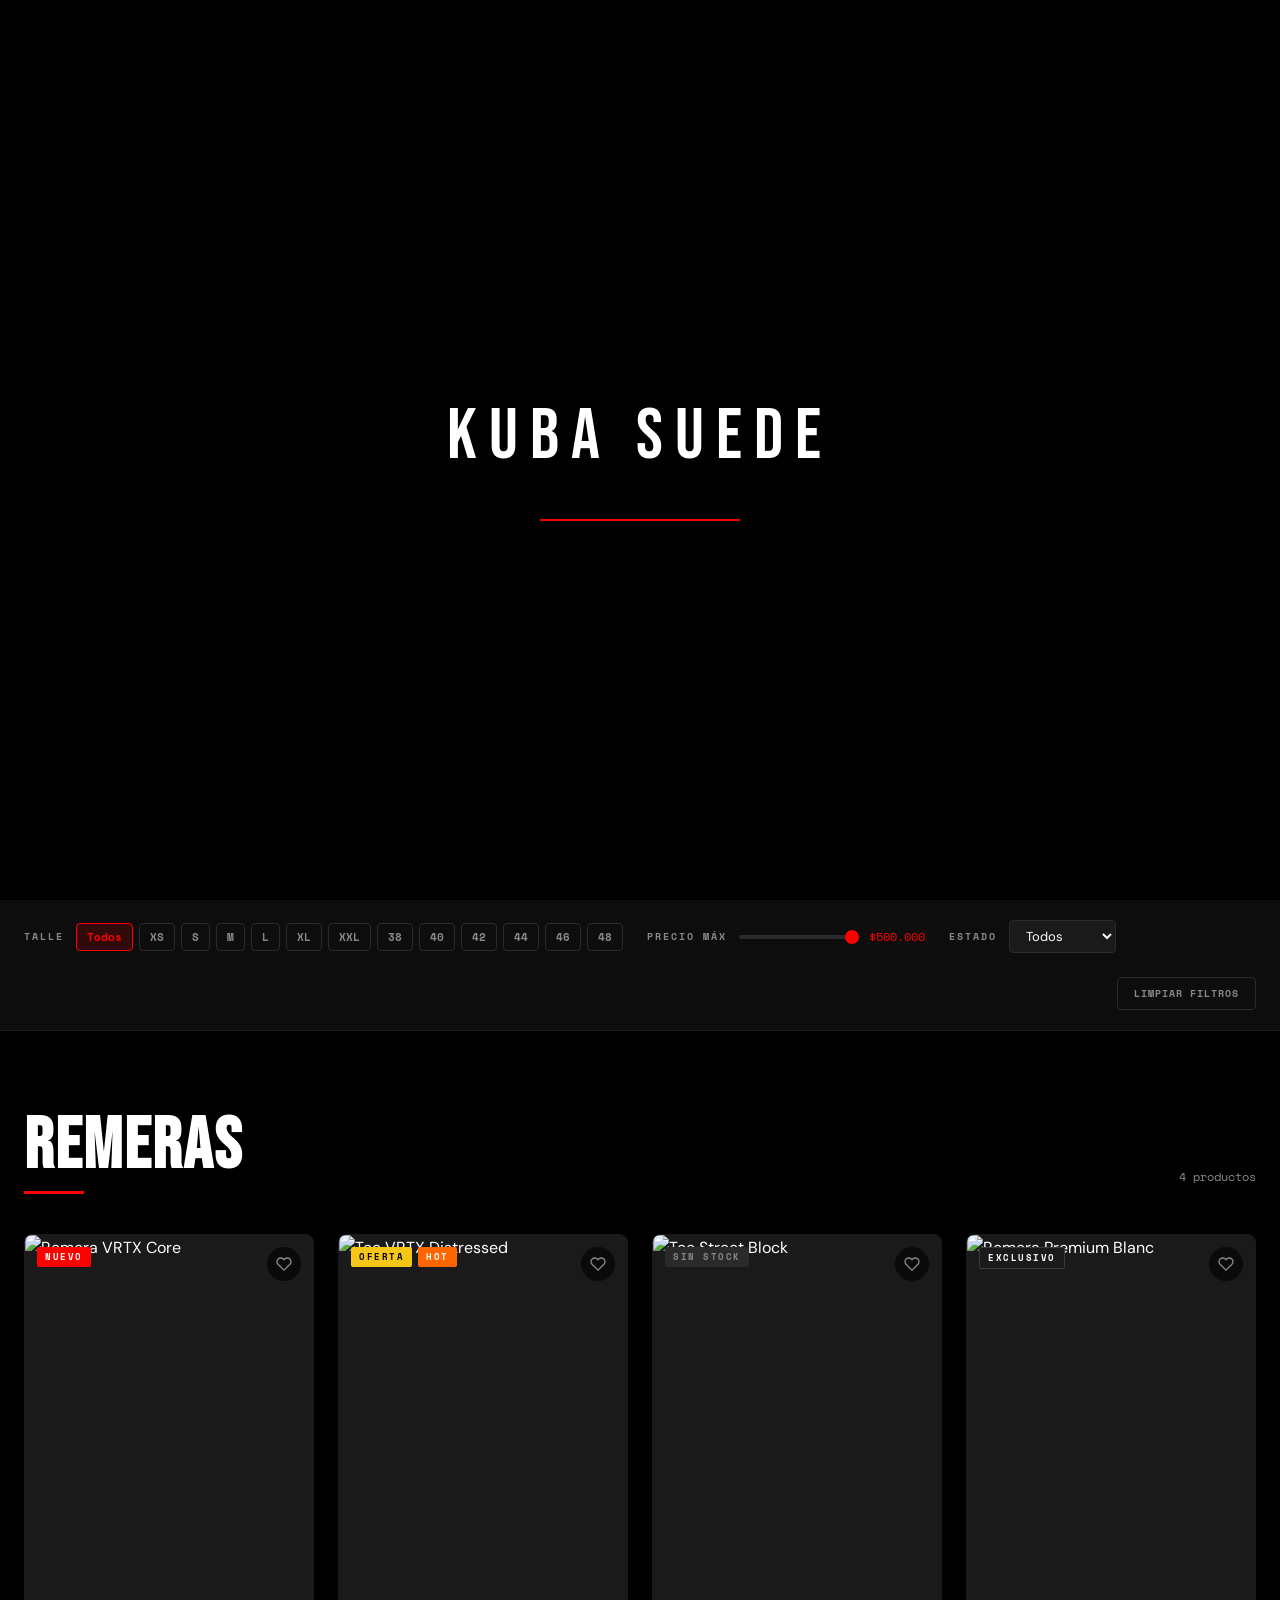
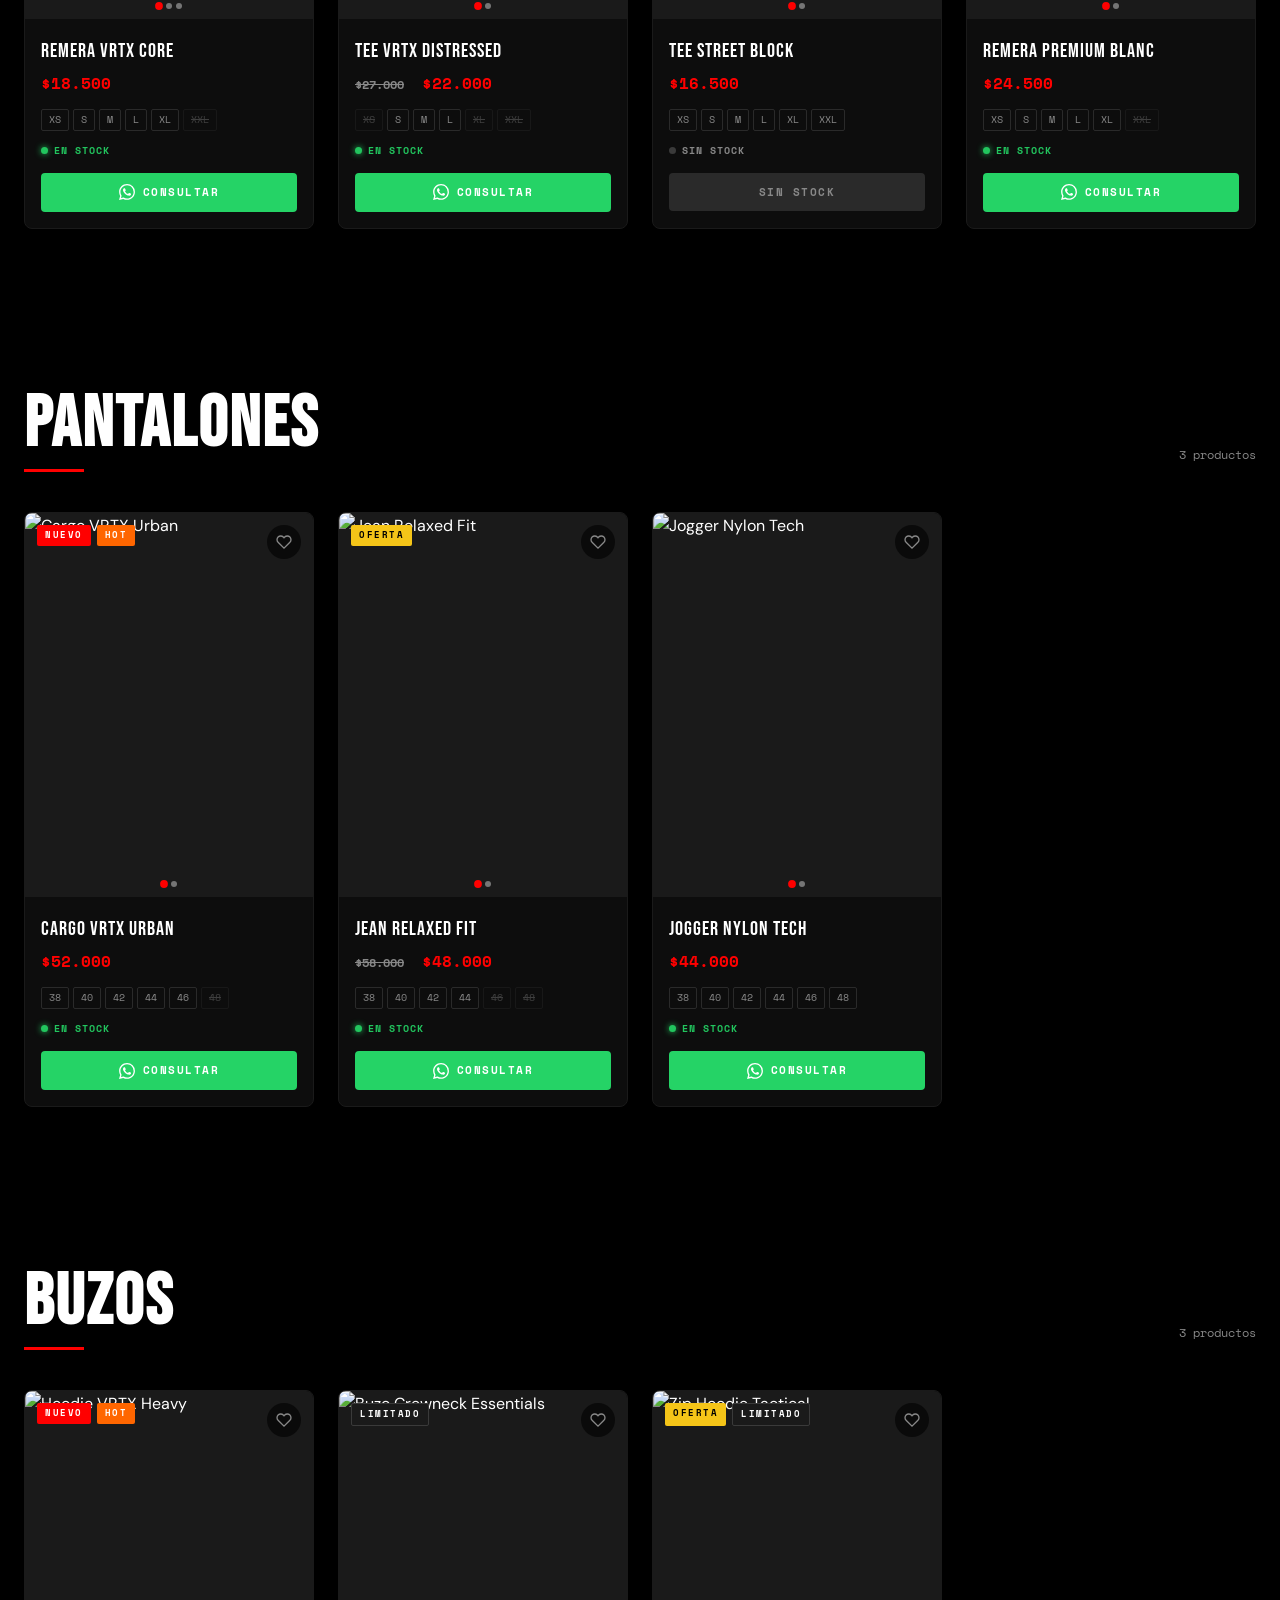
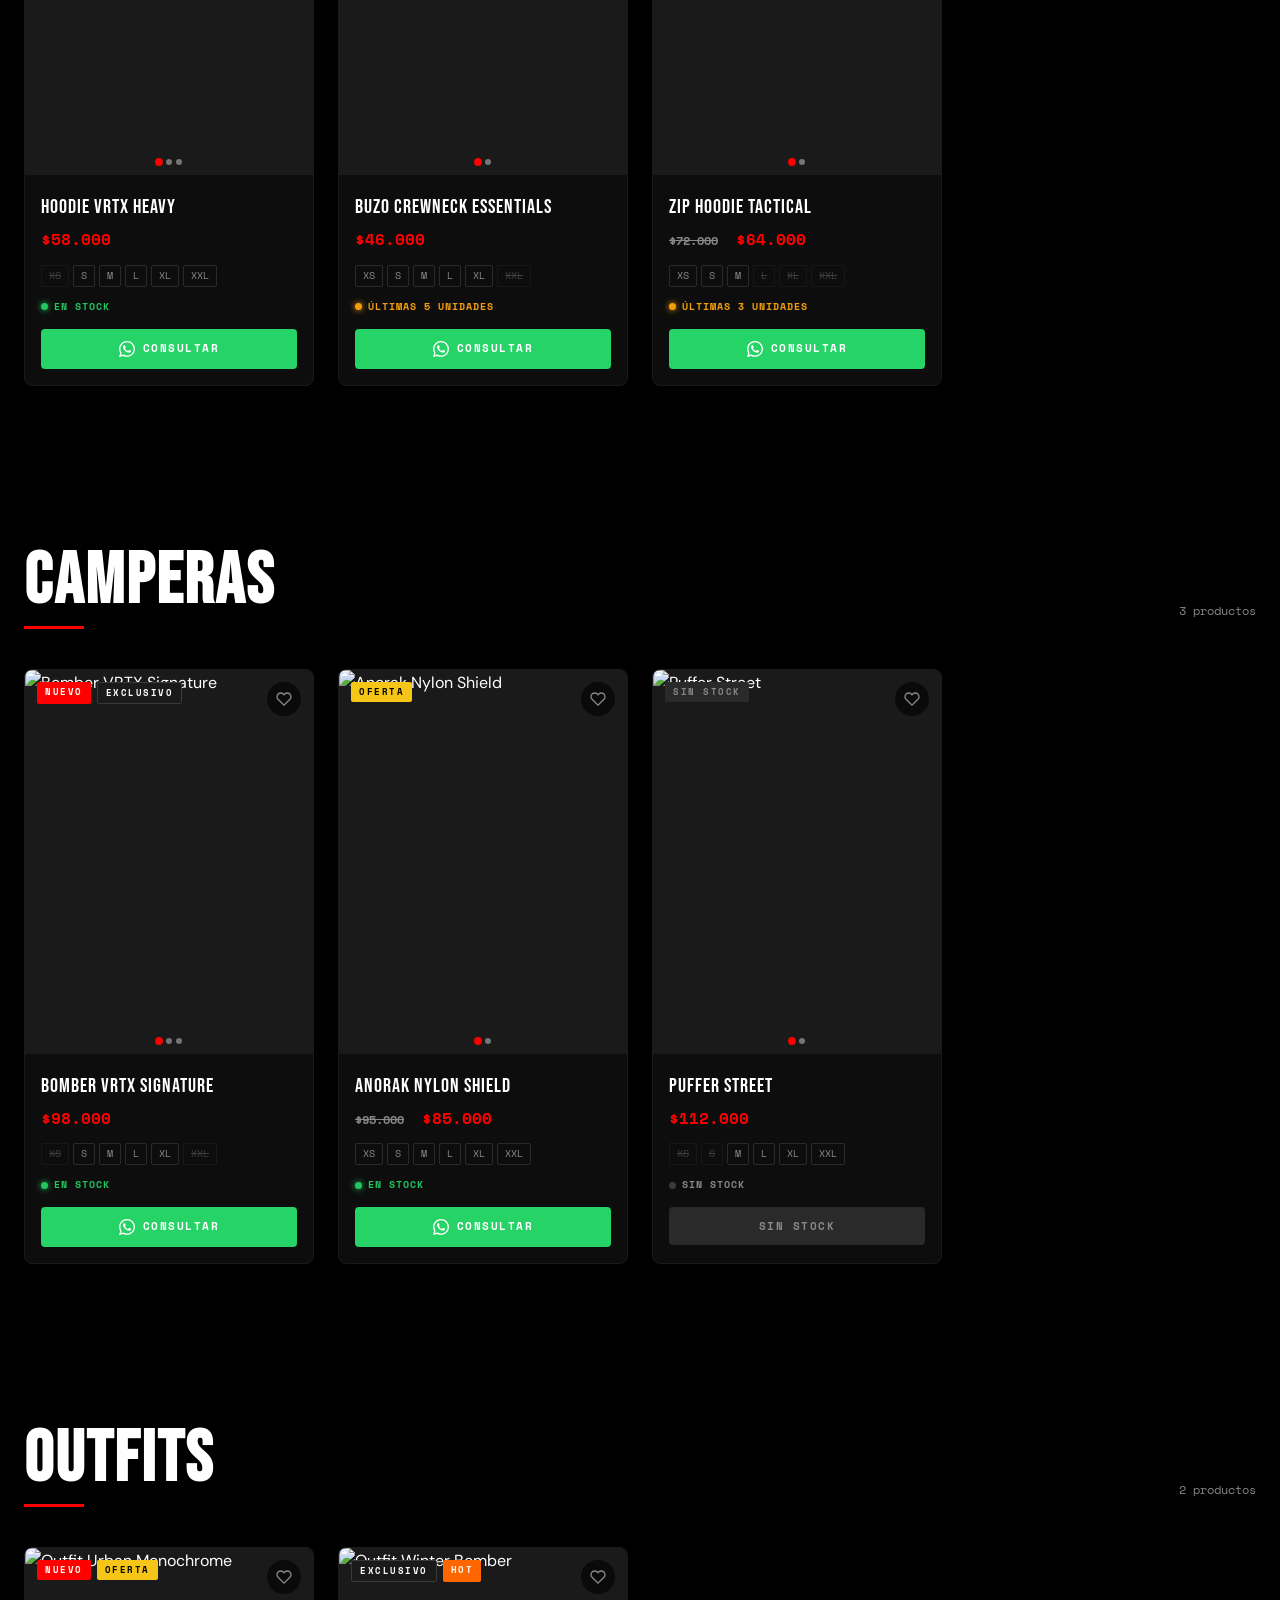
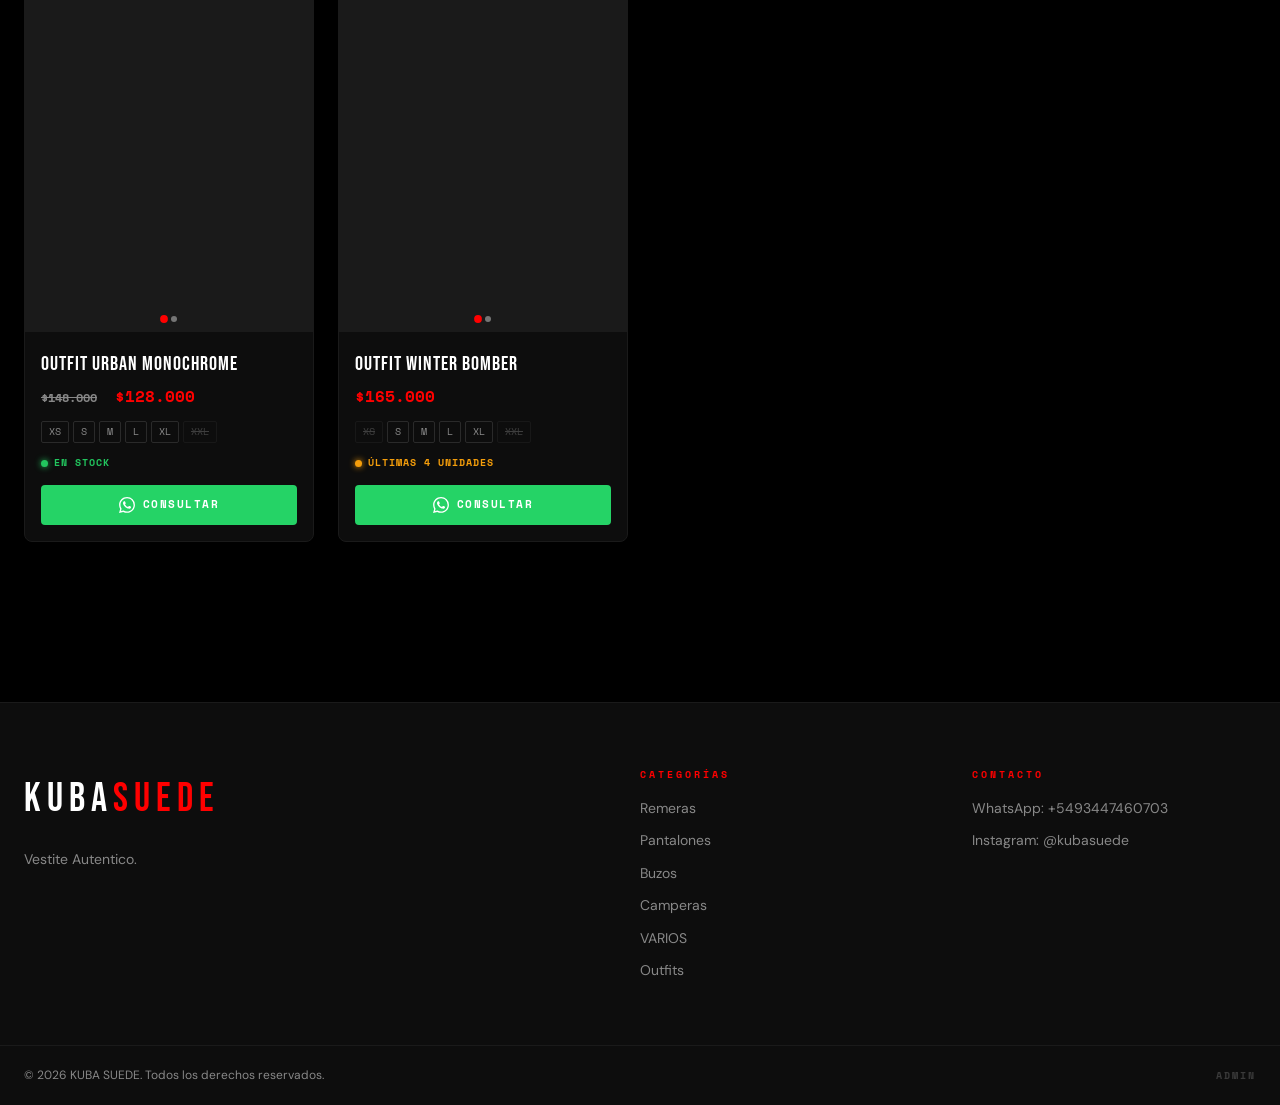
==== commit 65fcaab3: "Update index.html" ====
--- a/index.html
+++ b/index.html
@@ -116,8 +116,8 @@
         <div class="filter-group">
           <label>Precio máx</label>
           <div class="price-filter">
-            <input type="range" id="priceRange" min="0" max="100000" step="500" value="100000" />
-            <span id="priceVal">$100.000</span>
+            <input type="range" id="priceRange" min="0" max="500000" step="500" value="500000" />
+            <span id="priceVal">$500.000</span>
           </div>
         </div>
         <div class="filter-group">
